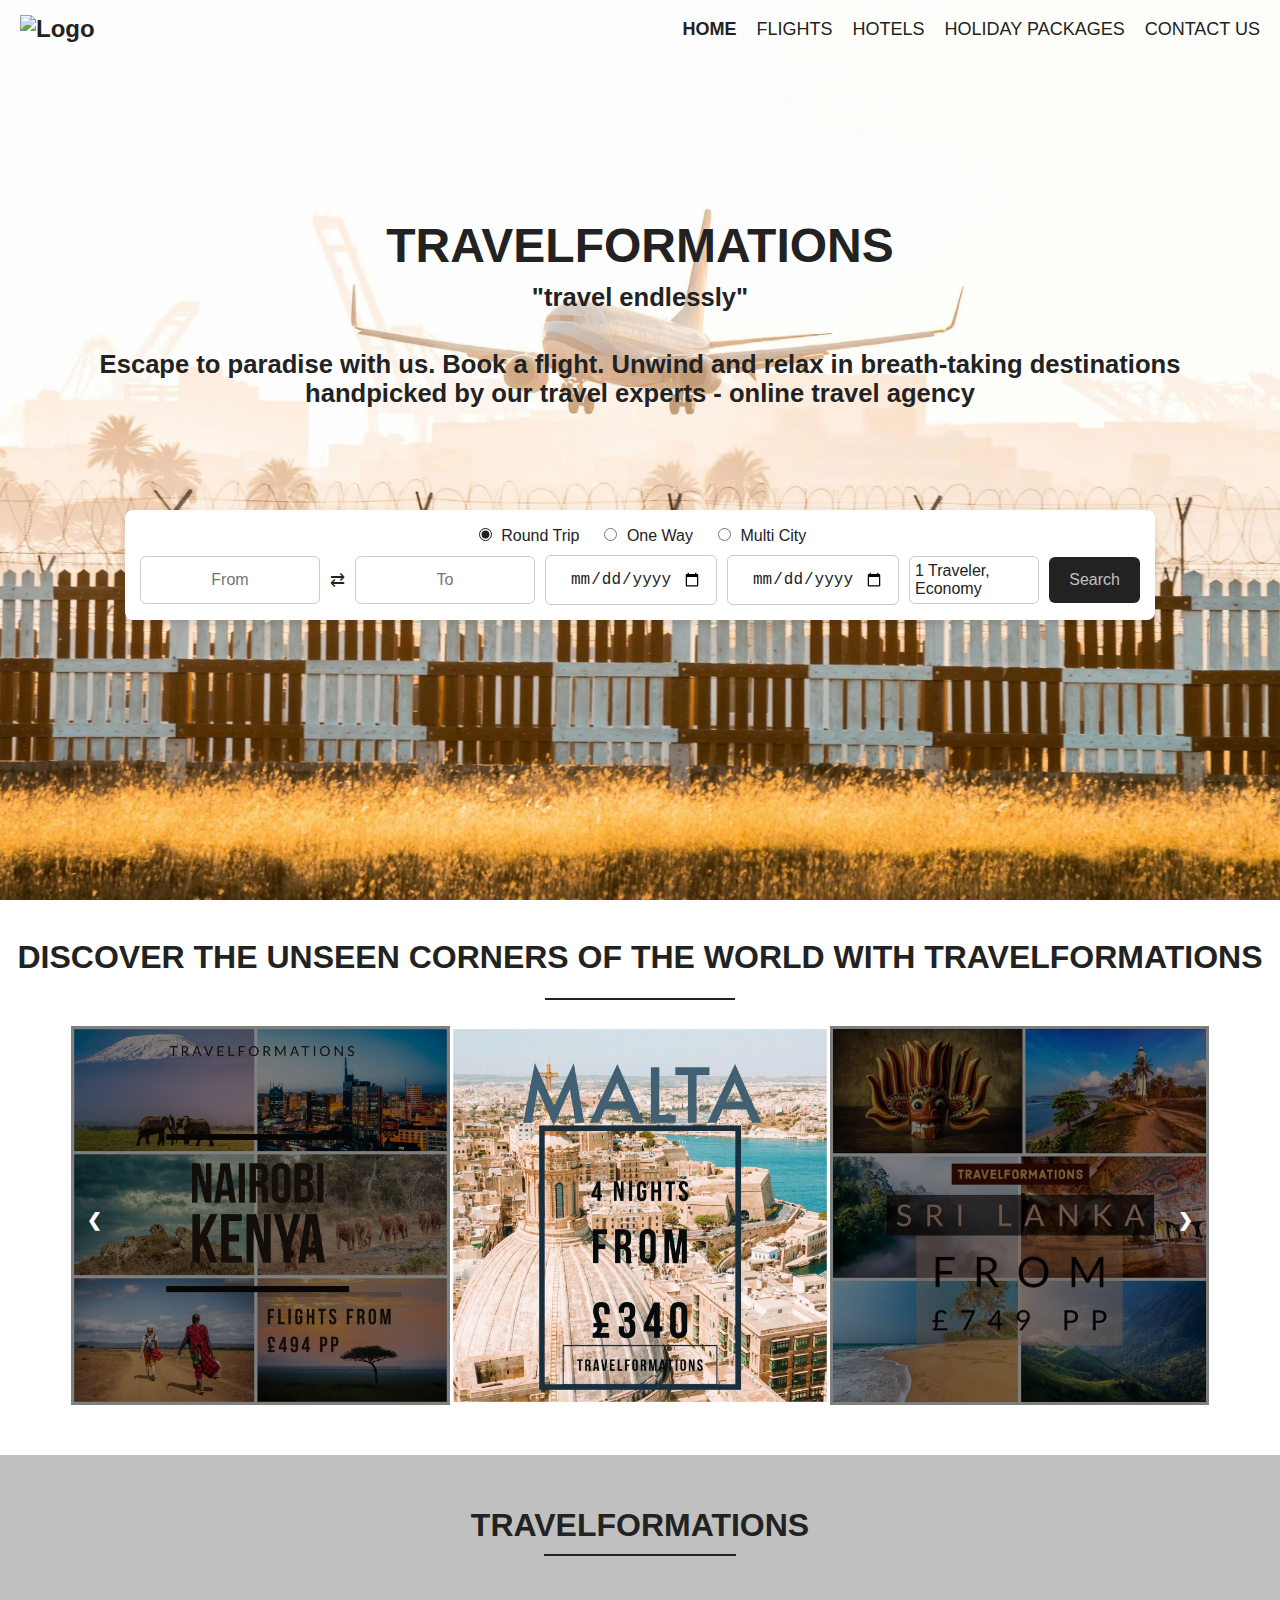
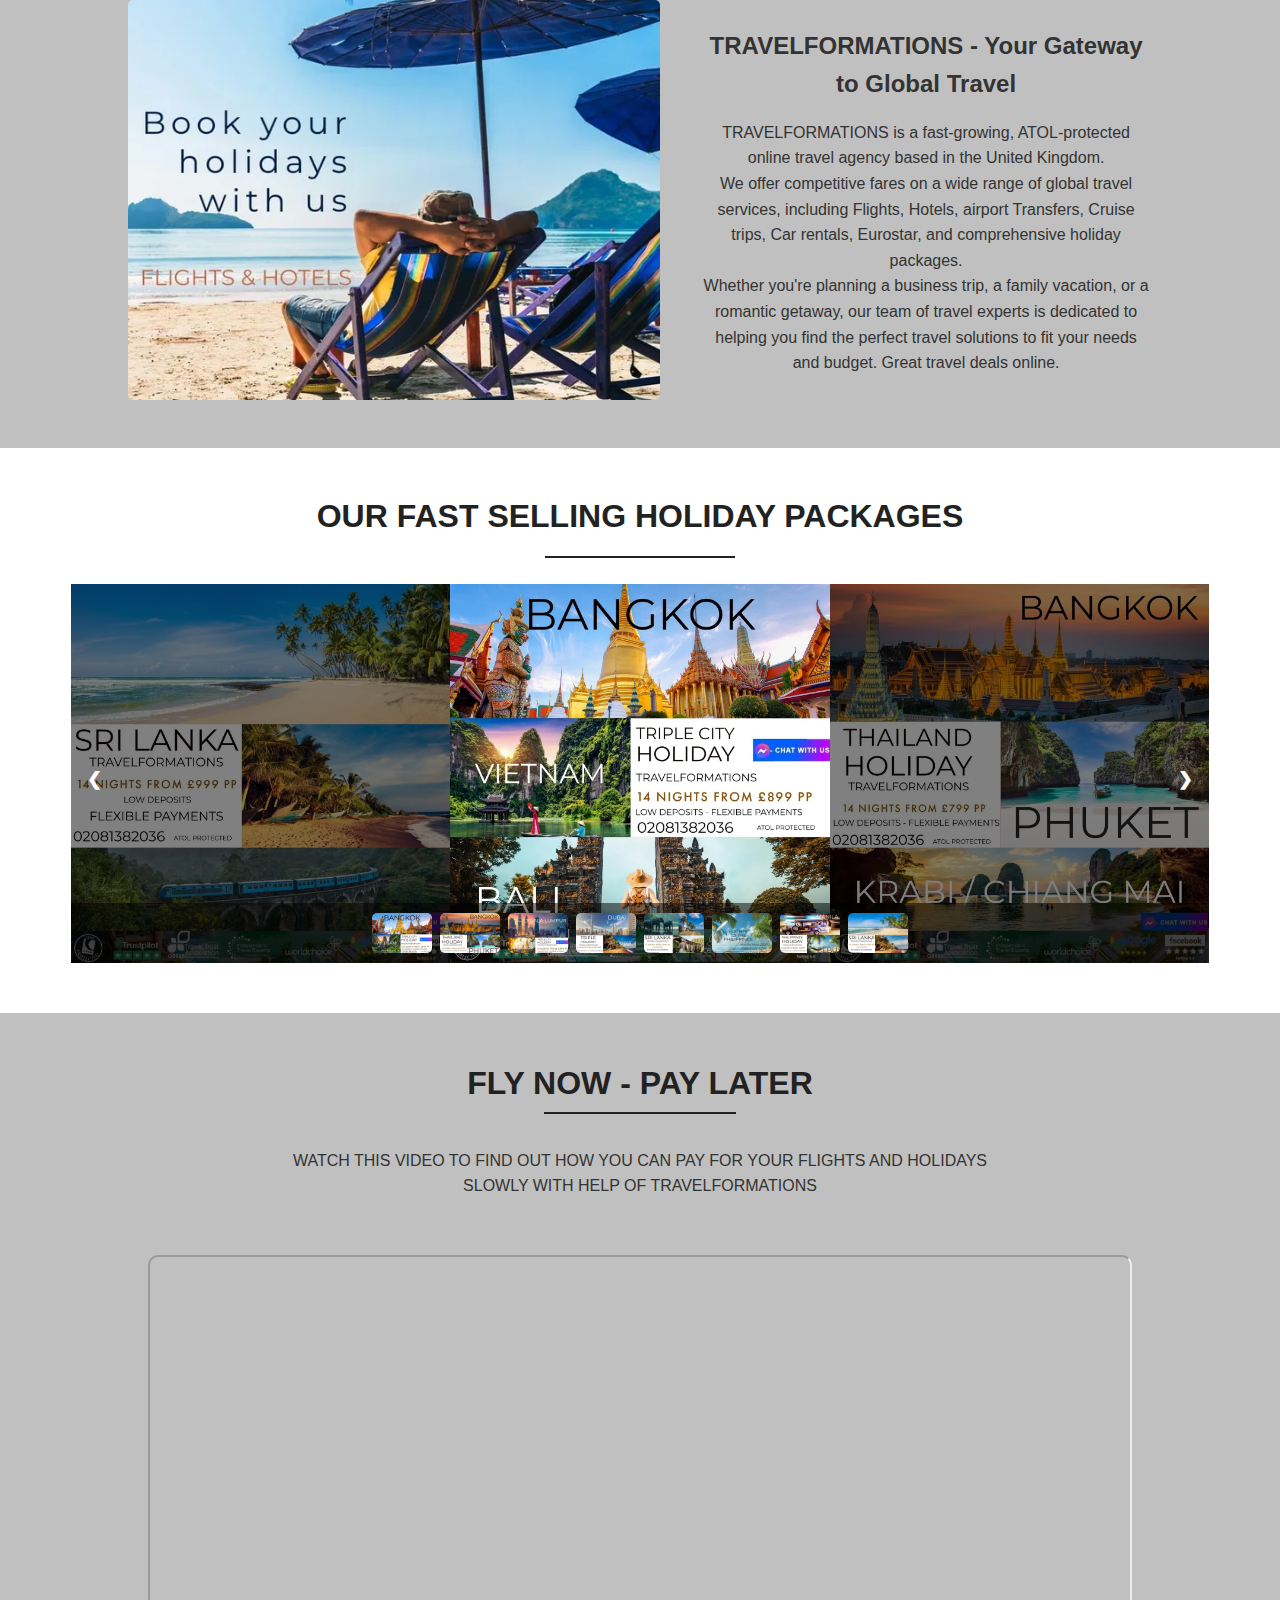
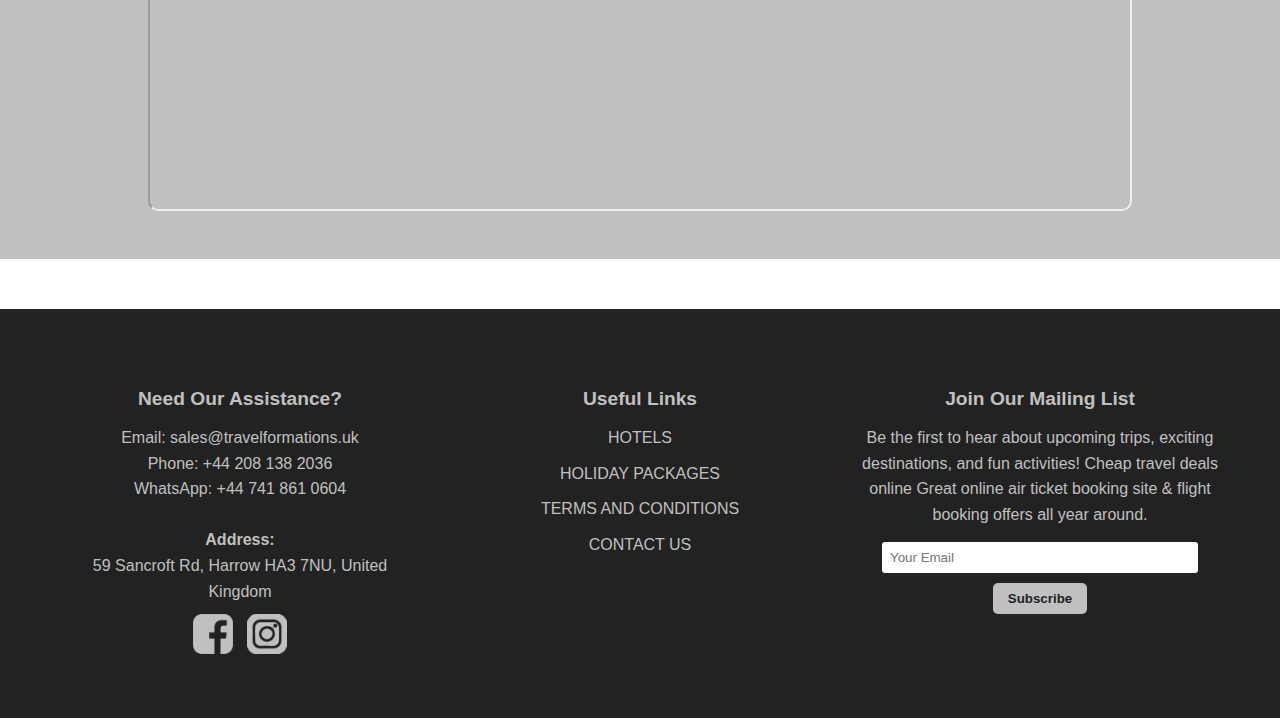
==== index.html @ 552f7724 "Add files via upload" ====
<!DOCTYPE html>
<html lang="en">
<head>
    <meta charset="UTF-8">
    <meta name="viewport" content="width=device-width, initial-scale=1.0">
    <link rel="stylesheet" href="styles.css">
    <title>TRAVELFORMATIONS</title>
</head>
<body>
    <header class="navimg">
        <div class="navbar">
            <a href="index.html" style="text-decoration: none;"><div class="logo"><img src="Pictures/.webp" alt="Logo"></div></a>
            <div class="navbar-big">
                <div class="nav-links">
                    <a href="index.html" class="currenttab">HOME</a>
                    <a href="flights.html">FLIGHTS</a>
                    <a href="hotels.html">HOTELS</a>
                    <a href="holiday-packages.html">HOLIDAY PACKAGES</a>
                    <a href="contact-us.html">CONTACT US</a>
                </div>
            </div>
            <div class="navbar-small">
                <div id="myNav" class="overlay">
                    <a href="javascript:void(0)" class="closebtn" onclick="closeNav()">&times;</a>
                    <div class="overlay-content">
                        <a href="index.html" class="currenttab">HOME</a>
                        <a href="flights.html">FLIGHTS</a>
                        <a href="hotels.html">HOTELS</a>
                        <a href="holiday-packages.html">HOLIDAY PACKAGES</a>
                        <a href="contact-us.html">CONTACT US</a>
                    </div>
                </div>
                <span style="font-size:30px;cursor:pointer" onclick="openNav()">&#9776;</span>
            </div>
        </div>
        <br><br><br><br><br><br>
        <div class="travel-search-engine-big">
            <div class="travel-content">
                <h1>TRAVELFORMATIONS</h1>
                <h2>"travel endlessly"</h2>
                <br>
                <h2>
                    Escape to paradise with us. Book a flight. Unwind and relax in breath-taking destinations<br>
                    handpicked by our travel experts - online travel agency
                </h2>
            </div> 
            <br><br><br><br>
            <div class="search-container-big">
                <div class="trip-type-big">
                    <label><input type="radio" name="tripTypeBig" value="round" checked onchange="syncTripType('big')"> Round Trip</label>
                    <label><input type="radio" name="tripTypeBig" value="oneway" onchange="syncTripType('big')"> One Way</label>
                    <label><input type="radio" name="tripTypeBig" value="multicity" onchange="syncTripType('big')"> Multi City</label>
                </div>    
                <div class="input-row-big">
                    <input type="text" class="input-field-big" id="from-big" placeholder="From" oninput="syncInputs('from-big', 'from-small')">
                    <span class="swap-icon-big">⇄</span>
                    <input type="text" class="input-field-big" id="to-big" placeholder="To" oninput="syncInputs('to-big', 'to-small')">
                    <input type="date" class="input-field-big" id="depart-big" onchange="syncInputs('depart-big', 'depart-small')">
                    <input type="date" class="input-field-big" id="return-big" onchange="syncInputs('return-big', 'return-small')">            
                    <div class="travelers-container-big">              
                        <button id="travelersButton-big" class="travelers-button-big" onclick="toggleModal('big')">1 Traveler, Economy</button>          
                        <div class="travelers-modal-big" id="travelersModal-big">
                            <div class="passenger-section-big">
                                <div class="passenger-type-big">
                                    <label>Adults</label>
                                    <div class="counter-big">
                                        <button onclick="decrement('adults-big', 'adults-small')">-</button>
                                        <input type="text" id="adults-big" value="1" readonly />
                                        <button onclick="increment('adults-big', 'adults-small')">+</button>
                                    </div>
                                </div>
                                <div class="passenger-type-big">
                                    <label>Child <small>(2-11 YRS)</small></label>
                                    <div class="counter-big">
                                        <button onclick="decrement('children-big', 'children-small')">-</button>
                                        <input type="text" id="children-big" value="0" readonly />
                                        <button onclick="increment('children-big', 'children-small')">+</button>
                                    </div>
                                </div>
                                <div class="passenger-type-big">
                                    <label>Infant <small>(Below 2 YRS)</small></label>
                                    <div class="counter-big">
                                        <button onclick="decrement('infants-big', 'infants-small')">-</button>
                                        <input type="text" id="infants-big" value="0" readonly />
                                        <button onclick="increment('infants-big', 'infants-small')">+</button>
                                    </div>
                                </div>
                            </div>          
                            <div class="class-selection-big">
                                <label><input type="radio" name="classBig" value="Economy" checked onchange="syncClass('big')"> Economy</label>
                                <label><input type="radio" name="classBig" value="Premium Economy" onchange="syncClass('big')"> Premium Economy</label>
                                <label><input type="radio" name="classBig" value="Business" onchange="syncClass('big')"> Business</label>
                            </div>
                            <button class="done-button-big" onclick="closeModal()">Done</button>
                        </div>                  
                    </div>    
                    <button class="search-button-big" onclick="searchFlights()">Search</button>
                </div>
            </div>  
        </div>          
    </header>
    <div class="travel-search-engine-small">
        <div class="content-grid-small">
            <div class="travel-content">
                <h1>TRAVELFORMATIONS</h1>
                <h2>"travel endlessly"</h2>
                <br>
                <h2>
                    Escape to paradise with us. Book a flight. Unwind and relax in breath-taking destinations<br>
                    handpicked by our travel experts - online travel agency
                </h2>
            </div>                       
            <div class="search-container-small">
                <div class="trip-type-small">
                    <label><input type="radio" name="tripTypeSmall" value="round" checked onchange="syncTripType('small')"> Round Trip</label>
                    <label><input type="radio" name="tripTypeSmall" value="oneway" onchange="syncTripType('small')"> One Way</label>
                    <label><input type="radio" name="tripTypeSmall" value="multicity" onchange="syncTripType('small')"> Multi City</label>
                </div>                
                <div class="input-row-small">
                    <input type="text" class="input-field-small" id="from-small" placeholder="From" oninput="syncInputs('from-small', 'from-big')">
                    <input type="text" class="input-field-small" id="to-small" placeholder="To" oninput="syncInputs('to-small', 'to-big')">
                    <input type="date" class="input-field-small" id="depart-small" onchange="syncInputs('depart-small', 'depart-big')">
                    <input type="date" class="input-field-small" id="return-small" onchange="syncInputs('return-small', 'return-big')">
                </div>
                <div class="travelers-container-small">
                    <button id="travelersButton-small" class="travelers-button-small" onclick="toggleModal('small')">1 Traveler, Economy</button>
                    <div class="travelers-modal-small" id="travelersModal-small">
                        <div class="passenger-section-small">
                            <div class="passenger-type-small">
                                <label>Adults</label>
                                <div class="counter-small">
                                    <button onclick="decrement('adults-small', 'adults-big')">-</button>
                                    <input type="text" id="adults-small" value="1" readonly />
                                    <button onclick="increment('adults-small', 'adults-big')">+</button>
                                </div>
                            </div>
                            <div class="passenger-type-small">
                                <label>Child <small>(2-11 YRS)</small></label>
                                <div class="counter-small">
                                    <button onclick="decrement('children-small', 'children-big')">-</button>
                                    <input type="text" id="children-small" value="0" readonly />
                                    <button onclick="increment('children-small', 'children-big')">+</button>
                                </div>
                            </div>
                            <div class="passenger-type-small">
                                <label>Infant <small>(Below 2 YRS)</small></label>
                                <div class="counter-small">
                                    <button onclick="decrement('infants-small', 'infants-big')">-</button>
                                    <input type="text" id="infants-small" value="0" readonly />
                                    <button onclick="increment('infants-small', 'infants-big')">+</button>
                                </div>
                            </div>
                        </div>
                        <div class="class-selection-small">
                            <label><input type="radio" name="classSmall" value="Economy" checked onchange="syncClass('small')"> Economy</label>
                            <label><input type="radio" name="classSmall" value="Premium Economy" onchange="syncClass('small')"> Premium Economy</label>
                            <label><input type="radio" name="classSmall" value="Business" onchange="syncClass('small')"> Business</label>
                        </div>
                        <button class="done-button-small" onclick="closeModal()">Done</button>
                    </div>      
                </div>                
                <center><button class="search-button-small" onclick="searchFlights()">Search</button></center>
            </div>
        </div>
        <br><br><br>
    </div> 
    <br>
    <div class="slideshow1">
        <center><h1>DISCOVER THE UNSEEN CORNERS OF THE WORLD WITH TRAVELFORMATIONS</h1></center>
        <hr>
        <br>
        <div class="slideshow1-container">
            <a class="slideshow1-prev" onclick="changeSlide1(-1)">&#10094;</a>
            <a class="slideshow1-next" onclick="changeSlide1(1)">&#10095;</a>        
            <div class="slideshow1-slides">
                <div class="slideshow1-slide"><img src="Pictures/Travelformation Eyes/Travelformation Eyes 27.webp" alt="Slide 27"></div>
                <div class="slideshow1-slide"><img src="Pictures/Travelformation Eyes/Travelformation Eyes 28.webp" alt="Slide 28"></div>
                <div class="slideshow1-slide"><img src="Pictures/Travelformation Eyes/Travelformation Eyes 1.webp" alt="Slide 1"></div>
                <div class="slideshow1-slide"><img src="Pictures/Travelformation Eyes/Travelformation Eyes 2.webp" alt="Slide 2"></div>
                <div class="slideshow1-slide"><img src="Pictures/Travelformation Eyes/Travelformation Eyes 3.webp" alt="Slide 3"></div>
                <div class="slideshow1-slide"><img src="Pictures/Travelformation Eyes/Travelformation Eyes 4.webp" alt="Slide 4"></div>
                <div class="slideshow1-slide"><img src="Pictures/Travelformation Eyes/Travelformation Eyes 5.webp" alt="Slide 5"></div>
                <div class="slideshow1-slide"><img src="Pictures/Travelformation Eyes/Travelformation Eyes 6.webp" alt="Slide 6"></div>
                <div class="slideshow1-slide"><img src="Pictures/Travelformation Eyes/Travelformation Eyes 7.webp" alt="Slide 7"></div>
                <div class="slideshow1-slide"><img src="Pictures/Travelformation Eyes/Travelformation Eyes 8.webp" alt="Slide 8"></div>
                <div class="slideshow1-slide"><img src="Pictures/Travelformation Eyes/Travelformation Eyes 9.webp" alt="Slide 9"></div>
                <div class="slideshow1-slide"><img src="Pictures/Travelformation Eyes/Travelformation Eyes 10.webp" alt="Slide 10"></div>
                <div class="slideshow1-slide"><img src="Pictures/Travelformation Eyes/Travelformation Eyes 11.webp" alt="Slide 11"></div>
                <div class="slideshow1-slide"><img src="Pictures/Travelformation Eyes/Travelformation Eyes 12.webp" alt="Slide 12"></div>
                <div class="slideshow1-slide"><img src="Pictures/Travelformation Eyes/Travelformation Eyes 13.webp" alt="Slide 13"></div>
                <div class="slideshow1-slide"><img src="Pictures/Travelformation Eyes/Travelformation Eyes 14.webp" alt="Slide 14"></div>
                <div class="slideshow1-slide"><img src="Pictures/Travelformation Eyes/Travelformation Eyes 15.webp" alt="Slide 15"></div>
                <div class="slideshow1-slide"><img src="Pictures/Travelformation Eyes/Travelformation Eyes 16.webp" alt="Slide 16"></div>
                <div class="slideshow1-slide"><img src="Pictures/Travelformation Eyes/Travelformation Eyes 17.webp" alt="Slide 17"></div>
                <div class="slideshow1-slide"><img src="Pictures/Travelformation Eyes/Travelformation Eyes 18.webp" alt="Slide 18"></div>
                <div class="slideshow1-slide"><img src="Pictures/Travelformation Eyes/Travelformation Eyes 19.webp" alt="Slide 19"></div>
                <div class="slideshow1-slide"><img src="Pictures/Travelformation Eyes/Travelformation Eyes 20.webp" alt="Slide 20"></div>
                <div class="slideshow1-slide"><img src="Pictures/Travelformation Eyes/Travelformation Eyes 21.webp" alt="Slide 21"></div>
                <div class="slideshow1-slide"><img src="Pictures/Travelformation Eyes/Travelformation Eyes 22.webp" alt="Slide 22"></div>
                <div class="slideshow1-slide"><img src="Pictures/Travelformation Eyes/Travelformation Eyes 23.webp" alt="Slide 23"></div>
                <div class="slideshow1-slide"><img src="Pictures/Travelformation Eyes/Travelformation Eyes 24.webp" alt="Slide 24"></div>
                <div class="slideshow1-slide"><img src="Pictures/Travelformation Eyes/Travelformation Eyes 25.webp" alt="Slide 25"></div>
                <div class="slideshow1-slide"><img src="Pictures/Travelformation Eyes/Travelformation Eyes 26.webp" alt="Slide 26"></div>
                <div class="slideshow1-slide"><img src="Pictures/Travelformation Eyes/Travelformation Eyes 27.webp" alt="Slide 27"></div>
                <div class="slideshow1-slide"><img src="Pictures/Travelformation Eyes/Travelformation Eyes 28.webp" alt="Slide 28"></div>
            </div>    
        </div> 
    </div> 
    <div class="homeabout">
        <h1>TRAVELFORMATIONS</h1>
        <hr>
        <br><br>
        <div class="content">
            <img src="Pictures/Home Image 1.webp" alt="Image">
            <div class="text">
                <h2>TRAVELFORMATIONS - Your Gateway to Global Travel</h2>
                <p>TRAVELFORMATIONS is a fast-growing, ATOL-protected online travel agency based in the United Kingdom.<br>
                    We offer competitive fares on a wide range of global travel services, including Flights, Hotels, airport Transfers, Cruise trips, Car rentals, Eurostar, and comprehensive holiday packages.<br>
                    Whether you're planning a business trip, a family vacation, or a romantic getaway, our team of travel experts is dedicated to helping you find the perfect travel solutions to fit your needs and budget. Great travel deals online.</p>
            </div>
        </div>
        <br>
    </div>       
    <div class="slideshow2">
        <center><h1>OUR FAST SELLING HOLIDAY PACKAGES</h1></center>
        <hr>
        <br>
        <div class="slideshow2-container">
            <a class="slideshow2-prev" onclick="changeSlide2(-1)">&#10094;</a>
            <a class="slideshow2-next" onclick="changeSlide2(1)">&#10095;</a>        
            <div class="slideshow2-slides">
                <div class="slideshow2-slide">
                    <img src="Pictures/Holiday Packages/Holiday Packages 7.webp" alt="Slide 7">
                </div>
                <div class="slideshow2-slide">
                    <img src="Pictures/Holiday Packages/Holiday Packages 8.webp" alt="Slide 8">
                </div>
                <div class="slideshow2-slide">
                    <img src="Pictures/Holiday Packages/Holiday Packages 1.webp" alt="Slide 1">
                </div>
                <div class="slideshow2-slide">
                    <img src="Pictures/Holiday Packages/Holiday Packages 2.webp" alt="Slide 2">
                </div>
                <div class="slideshow2-slide">
                    <img src="Pictures/Holiday Packages/Holiday Packages 3.webp" alt="Slide 3">
                </div>
                <div class="slideshow2-slide">
                    <img src="Pictures/Holiday Packages/Holiday Packages 4.webp" alt="Slide 4">
                </div>
                <div class="slideshow2-slide">
                    <img src="Pictures/Holiday Packages/Holiday Packages 5.webp" alt="Slide 5">
                </div>
                <div class="slideshow2-slide">
                    <img src="Pictures/Holiday Packages/Holiday Packages 6.webp" alt="Slide 6">
                </div>
                <div class="slideshow2-slide">
                    <img src="Pictures/Holiday Packages/Holiday Packages 7.webp" alt="Slide 7">
                </div>
                <div class="slideshow2-slide">
                    <img src="Pictures/Holiday Packages/Holiday Packages 8.webp" alt="Slide 8">
                </div>
            </div>    
            <div class="slideshow2-thumbnails">
                <div class="slideshow2-thumbnail" onclick="goToSlide2(0)">
                    <img src="Pictures/Holiday Packages/Holiday Packages 8.webp" alt="Thumbnail 8">
                </div>
                <div class="slideshow2-thumbnail" onclick="goToSlide2(1)">
                    <img src="Pictures/Holiday Packages/Holiday Packages 1.webp" alt="Thumbnail 1">
                </div>
                <div class="slideshow2-thumbnail" onclick="goToSlide2(2)">
                    <img src="Pictures/Holiday Packages/Holiday Packages 2.webp" alt="Thumbnail 2">
                </div>
                <div class="slideshow2-thumbnail" onclick="goToSlide2(3)">
                    <img src="Pictures/Holiday Packages/Holiday Packages 3.webp" alt="Thumbnail 3">
                </div>
                <div class="slideshow2-thumbnail" onclick="goToSlide2(4)">
                    <img src="Pictures/Holiday Packages/Holiday Packages 4.webp" alt="Thumbnail 4">
                </div>
                <div class="slideshow2-thumbnail" onclick="goToSlide2(5)">
                    <img src="Pictures/Holiday Packages/Holiday Packages 5.webp" alt="Thumbnail 5">
                </div>
                <div class="slideshow2-thumbnail" onclick="goToSlide2(6)">
                    <img src="Pictures/Holiday Packages/Holiday Packages 6.webp" alt="Thumbnail 6">
                </div>
                <div class="slideshow2-thumbnail" onclick="goToSlide2(7)">
                    <img src="Pictures/Holiday Packages/Holiday Packages 7.webp" alt="Thumbnail 7">
                </div>
            </div>
        </div> 
    </div>
    <div class="fly-now-pay-later">
        <h1>FLY NOW - PAY LATER</h1>
        <hr>
        <br>
        <div class="content">
            <iframe src="https://drive.google.com/file/d/1FR3yg8c5H6X8uwgUoJhGkTZPTdLEyRxr/preview" allow="autoplay"></iframe>
            <div class="text">
                <center><p>WATCH THIS VIDEO TO FIND OUT HOW YOU CAN PAY FOR YOUR FLIGHTS AND HOLIDAYS<br>SLOWLY WITH HELP OF TRAVELFORMATIONS</p></center>
            </div>
        </div>
        <br>
    </div>  
    <button id="scrollToTopBtn" class="scroll-to-top-btn">&#10094;</button>
    <script src="script.js"></script>
</body>
<footer class="footer">
    <div class="footer-section">
        <h3>Need Our Assistance?</h3>
        <p>
            <i class="fa fa-phone"></i> 
            Email: sales@travelformations.uk<br>
            Phone: +44 208 138 2036<br>
            WhatsApp: +44 741 861 0604
        </p>
        <p>
            <br>
            <b>Address:</b><br>
            59 Sancroft Rd, Harrow HA3 7NU, United Kingdom
        </p>
        <div class="social-icons">
            <a href="https://web.facebook.com/travel.formations/" target="_blank"><img src="Pictures/Facebook.webp" alt="Facebook"></a>
            <a href="https://www.instagram.com/__travelformations__/" target="_blank"><img src="Pictures/Instagram.webp" alt="Instagram"></a>
        </div>
    </div>
    <div class="footer-section">
        <h3>Useful Links</h3>
        <ul>
            <li><a href="hotels.html" target="_blank">HOTELS</a></li>
            <li><a href="holiday-packages.html" target="_blank">HOLIDAY PACKAGES</a></li>
            <li><a href="terms-and-conditions.html" target="_blank">TERMS AND CONDITIONS</a></li>
            <li><a href="contact-us.html" target="_blank">CONTACT US</a></li>
        </ul>
    </div>
    <div class="footer-section">
        <h3>Join Our Mailing List</h3>
        <p>
            Be the first to hear about upcoming trips, exciting destinations, and fun activities! 
            Cheap travel deals online Great online air ticket booking site & flight booking offers all year around.
        </p>
        <form class="subscribe-form">
            <input type="email" placeholder="Your Email">
            <button type="submit">Subscribe</button>
        </form>
    </div>
</footer>
</html>
---- styles.css ----
body {
  font-family: Arial, sans-serif;
  color: #c0c0c0;
}

/* ----------------------------------------------------------------------------------------------------*/

/*Go To The Top*/
.scroll-to-top-btn {
  position: fixed;
  bottom: 20px;
  right: 20px;
  background-color: #000000;
  color: white;
  border: none;
  border-radius: 50%;
  transform: rotate(90deg);
  width: 50px;
  height: 50px;
  font-size: 24px;
  cursor: pointer;
  box-shadow: 0 4px 8px rgba(0, 0, 0, 0.2);
  transition: background-color 0.3s;
  display: none; 
}

/* ----------------------------------------------------------------------------------------------------*/

/* Navigation */
header {
  margin-top: -8px;
  margin-left: -8px;
  margin-right: -8px;
  color: white;
}

.currenttab{
  font-weight: bolder;
}

.navimg{
  background-image: url('Pictures/Banner.webp');
  background-size: cover;
  background-position: center;
  height: 100vh;
}

.navbar {
  color: #222222;
  display: flex;
  justify-content: space-between;
  align-items: center;
  padding: 15px 20px;
  top: 0;
  z-index: 1000;
}

.logo {
  font-size: 24px;
  font-weight: bold;
  color: #222222;
}

.nav-links {
  display: flex;
  gap: 20px;
}

.nav-links a {
  color: #222222;
  text-decoration: none;
  font-size: 18px;
}

.nav-links a:hover {
  font-weight: bolder;
  color: #333333;
}

.overlay {
  height: 100%;
  width: 100%;
  display: none;
  position: fixed;
  z-index: 1;
  top: 0;
  left: 0;
  background-color: rgb(34, 34, 34);
  background-color: rgba(34, 34, 34, 0.902);
}

.overlay-content {
  position: relative;
  top: 25%;
  width: 100%;
  text-align: center;
  margin-top: 30px;
}

.overlay a {
  padding: 8px;
  text-decoration: none;
  font-size: 25px;
  color: #c0c0c0;
  display: block;
  transition: 0.3s;
}

.overlay a:hover, .overlay a:focus {
  color: #f1f1f1;
}

.overlay .closebtn {
  position: absolute;
  top: 20px;
  right: 45px;
  font-size: 60px;
}

@media screen and (min-width: 901px) {
  .navbar-small{
    display: none;
  }
}

@media screen and (max-width: 900px) {
  .navbar-big{
    display: none;
  }
}

@media screen and (max-height: 450px) {
  .overlay a {font-size: 20px}
  .overlay .closebtn {
  font-size: 40px;
  top: 15px;
  right: 35px;
  }
}

/* ----------------------------------------------------------------------------------------------------*/

/* Footer */
.footer {
  margin-left: -8px;
  margin-right: -8px;
  margin-bottom: -8px;
  display: flex;
  flex-wrap: wrap;
  justify-content: space-around;
  padding: 40px;
  background-color: #222222;
  text-align: center;
}

.footer-section {
  flex: 1;
  padding: 20px;
  min-width: 250px;
}

.footer-section h3 {
  color: #c0c0c0;
  font-size: 1.2em;
  margin-bottom: 15px;
}

.footer-section p, .footer-section ul {
  margin: 0;
  color: #c0c0c0;
  line-height: 1.6;
}

.footer-section ul {
  list-style: none;
  padding: 0;
}

.footer-section ul li {
  margin-bottom: 10px;
}

.footer-section ul li a {
  color: #c0c0c0;
  text-decoration: none;
  transition: color 0.3s;
}

.footer-section ul li a:hover {
  font-weight: 550;
}

.social-icons {
  margin-top: 10px;
}

.social-icons img {
  width: 40px;
  margin: 0 5px;
}

.subscribe-form {
  display: flex;
  gap: 5px;
  flex-direction: column;
  align-items: center;
  margin-top: 15px;
}

.subscribe-form input[type="email"] {
  padding: 8px;
  border: none;
  border-radius: 3px;
  width: 100%;
  max-width: 300px;
  outline: none;
}

.subscribe-form button {
  margin-top: 5px;
  padding: 8px 15px;
  border: none;
  border-radius: 5px;
  background-color: #c0c0c0;
  color: #222222;
  font-weight: bold;
  cursor: pointer;
}

@media (max-width: 768px) {
  .footer {
    padding: 20px;
    flex-direction: column;
    align-items: center;
  }
}

@media (max-width: 480px) {
  .footer-section h3 {
    font-size: 1.1em;
  }

  .social-icons img {
    width: 35px;
  }

  .subscribe-form input[type="email"] {
    width: 80%;
  }

  .subscribe-form button {
    width: 40%;
  }
}

/* ----------------------------------------------------------------------------------------------------*/

/*Home Page*/
/*Banner Text*/
.travel-content {
  color: #222222;
  text-align: center;
  padding: 20px;
}

.travel-content h1 {
  font-size: 3rem;
  margin-bottom: 10px;
}

.travel-content h2 {
  font-size: 1.6rem; 
  margin: 10px 0;
}

@media (max-width: 1050px) {
  .travel-content {
    color: #c0c0c0;
  }
}

@media (max-width: 992px) {
  .travel-content h1 {
      font-size: 2.5rem;
  }
  .travel-content h2 {
      font-size: 1.4rem;
  }
}

@media (max-width: 768px) {
  .travel-content h1 {
      font-size: 2rem;
  }
  .travel-content h2 {
      font-size: 1.2rem;
  }
}

@media (max-width: 576px) {
  .travel-content h1 {
      font-size: 1.5rem;
  }
  .travel-content h2 {
      font-size: 1rem;
  }
}

/*Travel search engine - Big*/
.search-container-big {
  max-width: 1000px;
  margin: auto;
  padding: 15px;
  background: #ffffff;
  border-radius: 8px;
  box-shadow: 0 4px 8px rgba(0, 0, 0, 0.1);
  display: flex;
  flex-direction: column;
  gap: 10px;
}

.trip-type-big {
  display: flex;
  justify-content: center;
  align-items: center;
  gap: 20px;
}

.trip-type-big label {
  font-size: 16px;
  color: #222222;
}

.trip-type-big input[type="radio"] {
  accent-color: #222222;
  margin-right: 5px;
}

.input-row-big {
  display: flex;
  gap: 10px;
  align-items: center;
}

.input-field-big {
  width: 150px;
  padding: 14px 14px;
  border: 1px solid #ccc;
  border-radius: 6px;
  font-size: 16px;
  color: #222222;
  text-align: center;
}

.swap-icon-big {
  font-size: 18px;
  color: #222222;
  cursor: pointer;
}

.search-button-big {
  padding: 14px 20px;
  background: #222222;
  color: #c0c0c0;
  border: none;
  border-radius: 6px;
  cursor: pointer;
  font-size: 16px;
}

.travelers-container-big {
  position: relative;
}

.travelers-button-big {
  background-color: #ffffff;
  color: #222222;
  padding: 5px 5px;
  border: 1px solid #ccc;
  border-radius: 6px;
  font-size: 16px;
  cursor: pointer;
  width: 100%;
  text-align: left;
  display: flex;
  justify-content: space-between;
  align-items: center;
}

.travelers-modal-big {
  margin-left: -117.5%;
  margin-top: 3px;
  position: absolute;
  background: #ffffff;
  padding: 20px;
  border-radius: 8px;
  display: none;
  flex-direction: column;
  z-index: 10;
}

.travelers-modal-big.active {
  display: flex;
}

.passenger-section-big {
  display: flex;
  justify-content: space-between;
  gap: 20px;
  margin-bottom: 15px;
}

.passenger-type-big {
  text-align: center;
}

.passenger-type-big label {
  font-size: 14px;
  color: #222222;
  margin-bottom: 5px;
  display: block;
}

.counter-big {
  display: flex;
  align-items: center;
  gap: 5px;
}

.counter-big button {
  width: 30px;
  height: 30px;
  background-color: #c0c0c0;
  border: none;
  border-radius: 50%;
  color: #222222;
  font-size: 18px;
  cursor: pointer;
  transition: background-color 0.3s;
}

.counter-big input {
  width: 40px;
  height: 30px;
  text-align: center;
  border: 1px solid #ddd;
  border-radius: 5px;
  font-size: 14px;
  color: #333;
}

.class-selection-big {
  display: flex;
  justify-content: space-around;
  margin: 15px 0;
  font-size: 14px;
}

.class-selection-big input[type="radio"] {
  accent-color: #222222;
}

.class-selection-big label {
  display: flex;
  align-items: center;
  gap: 5px;
  color: #555;
}

.done-button-big {
  width: 100%;
  padding: 10px;
  background: #222222;
  color: #c0c0c0;
  border: none;
  border-radius: 5px;
  font-size: 16px;
  cursor: pointer;
  transition: background-color 0.3s;
}

@media (max-width: 1050px) {
  .travel-search-engine-big{
    display: none;
  }
}

/*Travel search engine small*/
.travel-search-engine-small {
  margin-left: -8px;
  margin-right: -8px;
  background-color: #222222;
}

.content-grid-small {
  display: grid;
  grid-template-columns: 1fr;
  gap: 20px;
}

.search-container-small {
  width: 80%;
  margin: 0 auto;
  background: #ffffff;
  padding: 20px;
  border-radius: 8px;
  box-shadow: 0 4px 8px rgba(0, 0, 0, 0.1);
  color: #222222;
}

.trip-type-small {
  display: flex;
  justify-content: space-between;
  gap: 15px;
  margin-bottom: 20px;
}

.trip-type-small input[type="radio"] {
  accent-color: #222222;
}

.trip-type-small label {
  font-size: 16px;
  color: #222222;
  cursor: pointer;
}

.input-row-small {
  display: grid;
  grid-template-columns: 1fr 1fr;
  gap: 10px;
  align-items: center;
}

.input-field-small {
  padding: 14px;
  border: 1px solid #ccc;
  border-radius: 6px;
  font-size: 16px;
  color: #222222;
  text-align: center;
}

.swap-icon-small {
  font-size: 24px;
  color: #222222;
  cursor: pointer;
  text-align: center;
}

.search-button-small {
  grid-column: span 2;
  width: 100%;
  padding: 14px;
  background: #222222;
  color: #c0c0c0;
  border: none;
  border-radius: 6px;
  cursor: pointer;
  font-size: 16px;
  margin-top: 20px;
  transition: background-color 0.3s;
}

.travelers-container-small {
  position: relative;
  margin-top: 20px;
}

.travelers-button-small {
  background-color: #ffffff;
  color: #222222;
  padding: 12px 20px;
  border: 1px solid #ccc;
  border-radius: 6px;
  font-size: 16px;
  cursor: pointer;
  width: 100%;
  text-align: left;
}

.travelers-modal-small {
  margin-top: 10px;
  position: absolute;
  background: #ffffff;
  border: 1px solid #ddd;
  box-shadow: 0px 4px 12px rgba(0, 0, 0, 0.1);
  padding: 20px;
  border-radius: 8px;
  display: none;
  flex-direction: column;
  align-items: center;
  z-index: 10;
  width: 50%;
}

.travelers-modal-small.active {
  display: flex;
}

.passenger-section-small {
  display: flex;
  flex-direction: column;
  gap: 15px;
  margin-bottom: 15px;
  align-items: center;
  width: 100%; 
}

.passenger-type-small {
  text-align: center;
  width: 100%;
}

.counter-small {
  display: flex;
  align-items: center;
  gap: 5px;
  justify-content: center;
}

.counter-small button {
  width: 30px;
  height: 30px;
  background-color: #c0c0c0;
  border: none;
  border-radius: 50%;
  color: #222222;
  font-size: 18px;
  cursor: pointer;
}

.counter-small input {
  width: 40px;
  height: 30px;
  text-align: center;
  border: 1px solid #ddd;
  border-radius: 5px;
  font-size: 14px;
  color: #333;
}

.class-selection-small {
  display: flex;
  flex-wrap: wrap; 
  gap: 20px;
  justify-content: center; 
  margin-top: 20px;
  width: 100%;
}

.class-selection-small input[type="radio"] {
  accent-color: #222222;
}

.class-selection-small label {
  display: flex;
  align-items: center;
  color: #222222;
}

.done-button-small {
  width: 100%;
  padding: 12px;
  background: #222222;
  color: #c0c0c0;
  border: none;
  border-radius: 6px;
  cursor: pointer;
  margin-top: 20px;
}

@media (max-width: 768px) {

  .travelers-modal-small {
      max-width: 60%
  }

  .counter-small button,
  .counter-small input {
      width: 30px;
      height: 30px;
      font-size: 14px;
  }

  .done-button-small {
      font-size: 14px;
  }
}

@media (max-width: 480px) {
  .travelers-button-small {
      font-size: 14px;
      padding: 8px 12px;
  }

  .travelers-modal-small {
      padding: 15px;
  }

  .done-button-small {
      font-size: 13px;
      padding: 10px;
  }

  .counter-small button {
      width: 28px;
      height: 28px;
      font-size: 16px;
  }

  .counter-small input {
      width: 35px;
      font-size: 13px;
  }
}

@media (max-width: 768px) {
  .input-row-small {
    grid-template-columns: 1fr;
  }
  
  .search-button-small {
    grid-column: 1 / -1;
  }
}

@media (max-width: 396px) {
  .trip-type-small label{
    font-size: 15px;
  }
}

@media (max-width: 378px) {
  .trip-type-small label{
    font-size: 14px;
  }
}

@media (max-width: 361px) {
  .trip-type-small label{
    font-size: 13px;
  }
}

@media (max-width: 343px) {
  .trip-type-small label{
    font-size: 12px;
  }
}

@media (max-width: 326px) {
  .trip-type-small label{
    font-size: 11px;
  }
}

@media (min-width: 1050px) {
  .travel-search-engine-small{
    display: none;
  }
}

/* ----------------------------------------------------------------------------------------------------*/

/*Flights*/
.search-container-flights {
  max-width: 1000px;
  margin: auto;
  padding: 15px;
  background: #ffffff;
  border-radius: 8px;
  box-shadow: 0 4px 8px rgba(0, 0, 0, 0.1);
  display: flex;
  flex-direction: column;
  gap: 10px;
}

.trip-type-flights {
  display: flex;
  justify-content: center;
  align-items: center;
  gap: 20px;
}

.trip-type-flights input[type="radio"] {
  accent-color: #222222;
}

.trip-type-flights label {
  font-size: 16px;
  color: #222222;
}

.trip-type-flights input[type="radio"] {
  margin-right: 5px;
}

.input-row-flights {
  display: flex;
  gap: 10px;
  align-items: center;
}

.input-field-flights {
  width: 150px;
  padding: 14px;
  border: 1px solid #ccc;
  border-radius: 6px;
  font-size: 16px;
  color: #222222;
  text-align: center;
}

.swap-icon-flights {
  font-size: 18px;
  color: #222222;
  cursor: pointer;
}

.search-button-flights {
  padding: 14px 20px;
  background: #222222;
  color: #c0c0c0;
  border: none;
  border-radius: 6px;
  cursor: pointer;
  font-size: 16px;
}

.travelers-container-flights {
  position: relative;
}

.travelers-button-flights {
  background-color: #ffffff;
  color: #222222;
  padding: 5px 5px;
  border: 1px solid #ccc;
  border-radius: 6px;
  font-size: 16px;
  cursor: pointer;
  width: 100%;
  text-align: left;
  display: flex;
  justify-content: space-between;
  align-items: center;
}

.travelers-modal-flights {
  margin-left: -117.5%;
  margin-top: 3px;
  position: absolute;
  background: #ffffff;
  padding: 20px;
  border-radius: 8px;
  display: none;
  flex-direction: column;
  z-index: 10;
}

.travelers-modal-flights.active {
  display: flex;
}

.passenger-section-flights {
  display: flex;
  justify-content: space-between;
  gap: 20px;
  margin-bottom: 15px;
}

.passenger-type-flights {
  text-align: center;
}

.passenger-type-flights label {
  font-size: 14px;
  color: #222222;
  margin-bottom: 5px;
  display: block;
}

.counter-flights {
  display: flex;
  align-items: center;
  gap: 5px;
}

.counter-flights button {
  width: 30px;
  height: 30px;
  background-color: #c0c0c0;
  border: none;
  border-radius: 50%;
  color: #222222;
  font-size: 18px;
  cursor: pointer;
}

.counter-flights input {
  width: 40px;
  height: 30px;
  text-align: center;
  border: 1px solid #ddd;
  border-radius: 5px;
  font-size: 14px;
  color: #333;
}

.class-selection-flights {
  display: flex;
  justify-content: space-around;
  margin: 15px 0;
  font-size: 14px;
}

.class-selection-flights input[type="radio"] {
  accent-color: #222222;
}

.class-selection-flights label {
  display: flex;
  align-items: center;
  gap: 5px;
  color: #222222;
}

.done-button-flights {
  width: 100%;
  padding: 10px;
  background: #222222;
  color: #c0c0c0;
  border: none;
  border-radius: 5px;
  font-size: 16px;
  cursor: pointer;
  transition: background-color 0.3s;
}

@media (max-width: 1050px) {
  .search-container-flights {
    padding: 20px;
    max-width: 90%;
  }

  .input-row-flights {
    flex-direction: column;
    gap: 10px;
  }

  .input-field-flights {
    width: 90%;
    padding: 12px;
  }

  .swap-icon-flights {
    display: none;
  }

  .search-button-flights {
    width: 93%;
  }
  
  .travelers-container-flights {
    width: 93%;
  }

  .travelers-button-flights {
    padding: 10px;
    font-size: 18px;
  }
  
  .travelers-modal-flights {
    box-shadow: 0px 4px 12px rgba(0, 0, 0, 0.1);
    margin-left: 0;
    width: 50%;
  }

  .passenger-section-flights {
    flex-direction: column;
    gap: 15px;
  }

  .passenger-type-flights {
    width: 100%;
  }

  .counter-flights {
    display: flex;
    justify-content: center;
    align-items: center;
  } 

  .counter-flights button {
    width: 35px;
    height: 35px;
  }

  .counter-flights input {
    width: 45px;
  }

  .class-selection-flights {
    gap: 15px;
    text-align: center;
    justify-content: center;
    align-items: center;
  }  

  .done-button-flights {
    width: 100%;
  }
}

@media (max-width: 768px) {
  .search-container-flights {
    max-width: 90%;
    padding: 15px;
  }

  .input-row-flights {
    flex-direction: column;
    gap: 8px;
  }

  .input-field-flights {
    width: 90%;
  }

  .search-button-flights {
    padding: 12px 18px;
    font-size: 14px;
    width: 93%;
  }

  .travelers-container-flights {
    width: 94%;
  }

  .travelers-button-flights {
    font-size: 16px;
  }

  .passenger-section-flights {
    flex-direction: column;
    gap: 12px;
  }

  .counter-flights {
    display: flex;
    justify-content: center;
    align-items: center;
  } 

  .class-selection-flights {
    flex-direction: column;
    gap: 20px;
  }

  .done-button-flights {
    padding: 12px;
    font-size: 14px;
  }
}

@media (max-width: 480px) {
  .search-container-flights {
    max-width: 90%;
    padding: 10px;
  }

  .input-row-flights {
    flex-direction: column;
    gap: 6px;
  }

  .input-field-flights {
    width: 90%;
    font-size: 14px;
  }
  
  .search-button-flights {
    padding: 10px 16px;
    font-size: 14px;
    width: 95%;
  }  

  .travelers-container-flights {
    width: 96%;
  }

  .travelers-button-flights {
    font-size: 14px;
  }

  .passenger-section-flights {
    flex-direction: column;
    gap: 10px;
  }

  .counter-flights {
    display: flex;
    justify-content: center;
    align-items: center;
  } 

  .done-button-flights {
    padding: 10px;
    font-size: 14px;
  }
}

@media (max-width: 396px) {
  .trip-type-flights label{
    font-size: 15px;
  }
}

@media (max-width: 370px) {
  .trip-type-flights label{
    font-size: 14px;
  }
}

@media (max-width: 355px) {
  .trip-type-flights label{
    font-size: 13px;
  }
}

@media (max-width: 339px) {
  .trip-type-flights label{
    font-size: 12px;
  }
}

@media (max-width: 324px) {
  .trip-type-flights label{
    font-size: 11px;
  }
}

/*Slide Show 1*/
.slideshow1 hr {
  border: none;
  border-top: 2px solid #222222;
  width: 15%;
}

.slideshow1 h1 {
  color: #222222;
}

.slideshow1-container {
  position: relative;
  width: 90%;
  overflow: hidden;
  display: flex;
  justify-content: center;
  align-items: center;
  margin: 0 auto;
}

.slideshow1-slides {
  display: flex;
  transition: transform 0.5s ease;
  width: calc(100% * 8 / 3);
}

.slideshow1-slide {
  flex: 1 0 calc(100% / 3);
  display: flex;
  justify-content: center;
  align-items: center;
}

.slideshow1-slide img {
  width: 100%;
  height: auto;
}

.slideshow1-tinted img {
  filter: brightness(0.5);
}

.slideshow1-prev, .slideshow1-next {
  cursor: pointer;
  position: absolute;
  top: 50%;
  width: auto;
  padding: 16px;
  margin-top: -22px;
  color: white;
  font-weight: bold;
  font-size: 18px;
  transition: 0.3s;
  user-select: none;
  z-index: 10;
}

.slideshow1-next {
  right: 0;
  border-radius: 3px 0 0 3px;
}

.slideshow1-prev {
  left: 0;
  border-radius: 0 3px 3px 0;
}

@media (max-width: 992px) {
  .slideshow1 h1 {
    font-size: 2.5rem;
  }
}

@media (max-width: 768px) {
  .slideshow1 h1 {
    font-size: 2rem;
  }
}

@media (max-width: 576px) {
  .slideshow1 h1 {
    font-size: 1.5rem;
  }
}

@media (max-width: 890px) {
  .slideshow1-slide {
  flex: 1 0 calc(100% / 2);
  }
  
  .slideshow1-tinted img {
  filter: none;
  }
}

@media (max-width: 490px) {
  .slideshow1-slide {
  flex: 1 0 100%;
  }
  
  .slideshow1-tinted img {
  filter: none;
  }

  .slideshow1-thumbnail {
    display: none;
  }
}

@media (max-width: 768px) {
  .slideshow1-thumbnail {
  width: 50px;
  height: 35px;
  }
}

@media (max-width: 480px) {
  .slideshow1-thumbnail {
  width: 40px;
  height: 30px;
  }
}

/*Home About*/
.homeabout {
  margin: 50px -8px;
  padding-top: 30px;
  padding-bottom: 30px;
  background-color: #c0c0c0;
  text-align: center;
}

.homeabout hr {
  border: none;
  border-top: 2px solid #222222;
  width: 15%;
}

.homeabout h1 {
  color: #222222;
  font-size: 2rem;
  font-weight: bold;
  margin-bottom: 10px;
}

.homeabout .content {
  display: flex;
  align-items: center;
  justify-content: center;
  gap: 40px;
  max-width: 80%;
  margin: 0 auto;
  flex-direction: row;
}

.homeabout img {
  height: 400px;
  max-width: 100%;
  border-radius: 5px;
}

.homeabout .text {
  color: #333;
  text-align: center;
  line-height: 1.6;
}

.homeabout .text h2 {
  font-size: 1.5rem;
  color: #333;
  margin-bottom: 15px;
}

.homeabout .text p {
  font-size: 1rem;
}


@media (max-width: 1100px) {
  .homeabout img {
    height: 350px;
    max-width: 100%;
    border-radius: 5px;
  }

  .homeabout .content {
    max-width: 90%;
  }
}

@media (max-width: 768px) {
  .homeabout h1 {
    font-size: 1.8rem;
  }

  .homeabout .content {
    flex-direction: column;
    gap: 20px;
    max-width: 90%;
  }

  .homeabout img {
    height: auto;
    width: auto;
  }

  .homeabout .text h2 {
    font-size: 1.3rem;
  }

  .homeabout .text p {
    font-size: 0.9rem;
  }
}

@media (max-width: 480px) {
  .homeabout h1 {
    font-size: 1.5rem;
  }

  .homeabout hr {
    width: 30%;
  }

  .homeabout .text h2 {
    font-size: 1.2rem;
  }

  .homeabout .text p {
    font-size: 0.8rem;
  }
}

/*Slide Show 2*/
.slideshow2 hr {
  border: none;
  border-top: 2px solid #222222;
  width: 15%;
}

.slideshow2 h1 {
  color: #222222;
}

.slideshow2-container {
  position: relative;
  width: 90%;
  overflow: hidden;
  display: flex;
  justify-content: center;
  align-items: center;
  margin: 0 auto;
}

.slideshow2-slides {
  display: flex;
  transition: transform 0.5s ease;
  width: calc(100% * 8 / 3);
}

.slideshow2-slide {
  flex: 1 0 calc(100% / 3);
  display: flex;
  justify-content: center;
  align-items: center;
}

.slideshow2-slide img {
  width: 100%;
  height: auto;
}

.slideshow2-tinted img {
  filter: brightness(0.5);
}

.slideshow2-prev, .slideshow2-next {
  cursor: pointer;
  position: absolute;
  top: 50%;
  width: auto;
  padding: 16px;
  margin-top: -22px;
  color: white;
  font-weight: bold;
  font-size: 18px;
  transition: 0.3s;
  user-select: none;
  z-index: 10;
}

.slideshow2-next {
  right: 0;
  border-radius: 3px 0 0 3px;
}

.slideshow2-prev {
  left: 0;
  border-radius: 0 3px 3px 0;
}

.slideshow2-thumbnails {
  display: flex;
  justify-content: center;
  gap: 8px;
  padding: 10px 0;
  background-color: rgba(0, 0, 0, 0.5);
  position: absolute;
  bottom: 0;
  width: 100%;
  box-sizing: border-box;
}

.slideshow2-thumbnail {
  cursor: pointer;
  width: 60px;
  height: 40px;
  overflow: hidden;
  border-radius: 5px;
}

.slideshow2-thumbnail img {
  width: 100%;
  height: auto;
  transition: transform 0.3s ease;
}

@media (max-width: 992px) {
  .slideshow2 h1 {
    font-size: 2.5rem;
  }
}

@media (max-width: 768px) {
  .slideshow2 h1 {
    font-size: 2rem;
  }
}

@media (max-width: 576px) {
  .slideshow2 h1 {
    font-size: 1.5rem;
  }
}

@media (max-width: 890px) {
  .slideshow2-slide {
    flex: 1 0 calc(100% / 2);
  }
  
  .slideshow2-tinted img {
  filter: none;
  }
}

@media (max-width: 490px) {
  .slideshow2-slide {
    flex: 1 0 100%;
  }
  
  .slideshow2-tinted img {
    filter: none;
  }
}

@media (max-width: 768px) {
  .slideshow2-thumbnail {
    width: 50px;
    height: 35px;
  }
}

@media (max-width: 480px) {
  .slideshow2-thumbnail {
    width: 40px;
    height: 30px;
  }
}

/*Fly Now Pay Later*/
.fly-now-pay-later {
  margin: 50px -8px;
  padding-top: 30px;
  padding-bottom: 30px;
  background-color: #c0c0c0;
  text-align: center;
}

.fly-now-pay-later hr {
  border: none;
  border-top: 2px solid #222222;
  width: 15%;
  margin: 0 auto;
}

.fly-now-pay-later h1 {
  color: #222222;
  font-size: 2rem;
  font-weight: bold;
  margin-bottom: 10px;
}

.fly-now-pay-later .content {
  display: flex;
  align-items: center;
  justify-content: center;
  gap: 40px;
  max-width: 80%;
  margin: 0 auto;
  flex-direction: column-reverse;
  padding: 0 5%;
}

.fly-now-pay-later iframe {
  width: 100%;
  max-width: 980px;
  height: auto;
  aspect-ratio: 16 / 9;
  border-radius: 10px;
}

.fly-now-pay-later .text {
  color: #333;
  text-align: center;
  line-height: 1.6;
}

.fly-now-pay-later .text h2 {
  font-size: 1.5rem;
  color: #333;
  margin-bottom: 15px;
}

.fly-now-pay-later .text p {
  font-size: 1rem;
}

@media (max-width: 600px) {
  .fly-now-pay-later h1 {
    font-size: 1.5rem;
  }

  .fly-now-pay-later .content {
    gap: 20px;
  }

  .fly-now-pay-later iframe {
    width: 100%;
    height: auto;
  }

  .fly-now-pay-later .text h2 {
    font-size: 1.25rem;
  }

  .fly-now-pay-later .text p {
    font-size: 0.875rem;
  }
}

@media (min-width: 601px) and (max-width: 1024px) {
  .fly-now-pay-later h1 {
    font-size: 1.75rem;
  }

  .fly-now-pay-later .content {
    gap: 30px;
  }

  .fly-now-pay-later iframe {
    width: 100%;
    max-width: 850px;
    height: auto;
  }

  .fly-now-pay-later .text h2 {
    font-size: 1.375rem;
  }

  .fly-now-pay-later .text p {
    font-size: 1rem;
  }
}

@media (min-width: 1025px) {
  .fly-now-pay-later h1 {
    font-size: 2rem;
  }

  .fly-now-pay-later .content {
    gap: 40px;
  }

  .fly-now-pay-later iframe {
    width: 980px;
    height: 552px;
  }

  .fly-now-pay-later .text h2 {
    font-size: 1.5rem;
  }

  .fly-now-pay-later .text p {
    font-size: 1rem;
  }
}

/* ----------------------------------------------------------------------------------------------------*/

/*Contact Us Page*/
.contact-section {
  text-align: center;
  max-width: 95%;
  margin: auto;
}

.contact-section h1 {
  font-size: 2em;
  font-weight: bold;
  color: #222222;
}

.contact-section p {
  color: #222222;
  margin-bottom: 30px;
}

.contact-info-cards {
  display: flex;
  justify-content: space-around;
  gap: 2%;
  margin-bottom: 40px;
}

.card {
  background: #c0c0c0;
  padding-top: 20px;
  padding-right: 20px;
  padding-left: 20px;
  box-shadow: 0 4px 8px rgba(0, 0, 0, 0.1);
  border-radius: 8px;
  width: 30%;
  text-align: center;
}

.card img {
  width: 50px;
}

.contact-form-map {
  color: #222222;
  display: flex;
  justify-content: space-between;
  gap: 2%;
}

.contact-form, .map {
  width: 48%;
  background: #c0c0c0;
  padding: 20px;
  box-shadow: 0 4px 8px rgba(0, 0, 0, 0.1);
  border-radius: 8px;
}

.contact-form h2 {
  font-size: 1.5em;
  font-weight: bold;
}

.contact-form p {
  color: #222222;
}

.contact-form form input,
.contact-form form textarea {
  width: 95%;
  margin: 10px 0;
  padding: 10px;
  border: 1px solid #ddd;
  border-radius: 4px;
}

.contact-form form button {
  width: 100%;
  padding: 12px;
  background-color: #222222;
  color: #c0c0c0;
  border: none;
  border-radius: 4px;
  font-size: 1em;
  cursor: pointer;
}

.map iframe {
  width: 100%;
  height: 410px;
  border: none;
  border-radius: 8px;
}

@media (max-width: 650px) {
  .contact-info-cards {
      flex-direction: column;
      align-items: center;
      gap: 20px;
  }

  .card {
      width: 90%;
  }

  .contact-form-map {
      flex-direction: column;
      align-items: center;
      gap: 20px;
  }

  .contact-form, .map {
      width: 90%;
  }
}

@media (max-width: 480px) {
  .contact-section h1 {
      font-size: 1.8em;
  }

  .contact-form h2 {
      font-size: 1.3em;
  }

  .contact-section p,
  .contact-form p {
      font-size: 0.9em;
  }

  .card img {
      width: 40px;
  }
}

/* ----------------------------------------------------------------------------------------------------*/

/*Terms and Conditions Page*/
.tandc-container hr {
  border: none;
  border-top: 2px solid #222222;
  width: 15%;
  margin-bottom: 30px;
}

.tandc-container {
  max-width: 95%;
  margin: 0 auto;
}

.tandc-section {
  background-color: #c0c0c0;
  padding: 30px;
  margin-bottom: 30px;
  border-radius: 8px;
  box-shadow: 0 4px 12px rgba(0, 0, 0, 0.1);
}

.tandc-section p {
  font-size: 1.05em;
  color: #222222;
}

.tandc-section h2 {
  font-size: 2em;
  color: #222222;
  margin-top: 0px;
  font-weight: 600;
}

.tandc-section h3 {
  font-size: 1.6em;
  color: #222222;
  margin-top: 20px;
  margin-bottom: 15px;
  font-weight: 500;
}

.tandc-section ul {
  padding-left: 20px;
  list-style: none;
}

.tandc-section ul li {
  font-size: 1.1em;
  margin-bottom: 10px;
  line-height: 1.8;
  color: #222222;
}

.tandc-section ul li::before {
  content: "✔";
  color: #222222;
  margin-right: 8px;
}

@media (max-width: 768px) {
  .tandc-section h2 {
      font-size: 1.8em;
  }

  .tandc-section h3 {
      font-size: 1.4em;
  }

  .tandc-section ul li {
      font-size: 1em;
  }
}

@media (max-width: 480px) {
  .tandc-section h2 {
      font-size: 1.6em;
  }

  .tandc-section h3 {
      font-size: 1.2em;
  }
}

/* ----------------------------------------------------------------------------------------------------*/

/*Holiday Packages Page*/
.holiday-packages hr {
  border: none;
  border-top: 2px solid #222222;
  width: 15%;
}

.holiday-packages h1 {
  color: #222222;
}

@media (max-width: 992px) {
  .holiday-packages h1 {
    font-size: 2.5rem;
  }
}

@media (max-width: 768px) {
  .holiday-packages h1 {
    font-size: 2rem;
  }
}

@media (max-width: 576px) {
  .holiday-packages h1 {
    font-size: 1.5rem;
  }
}
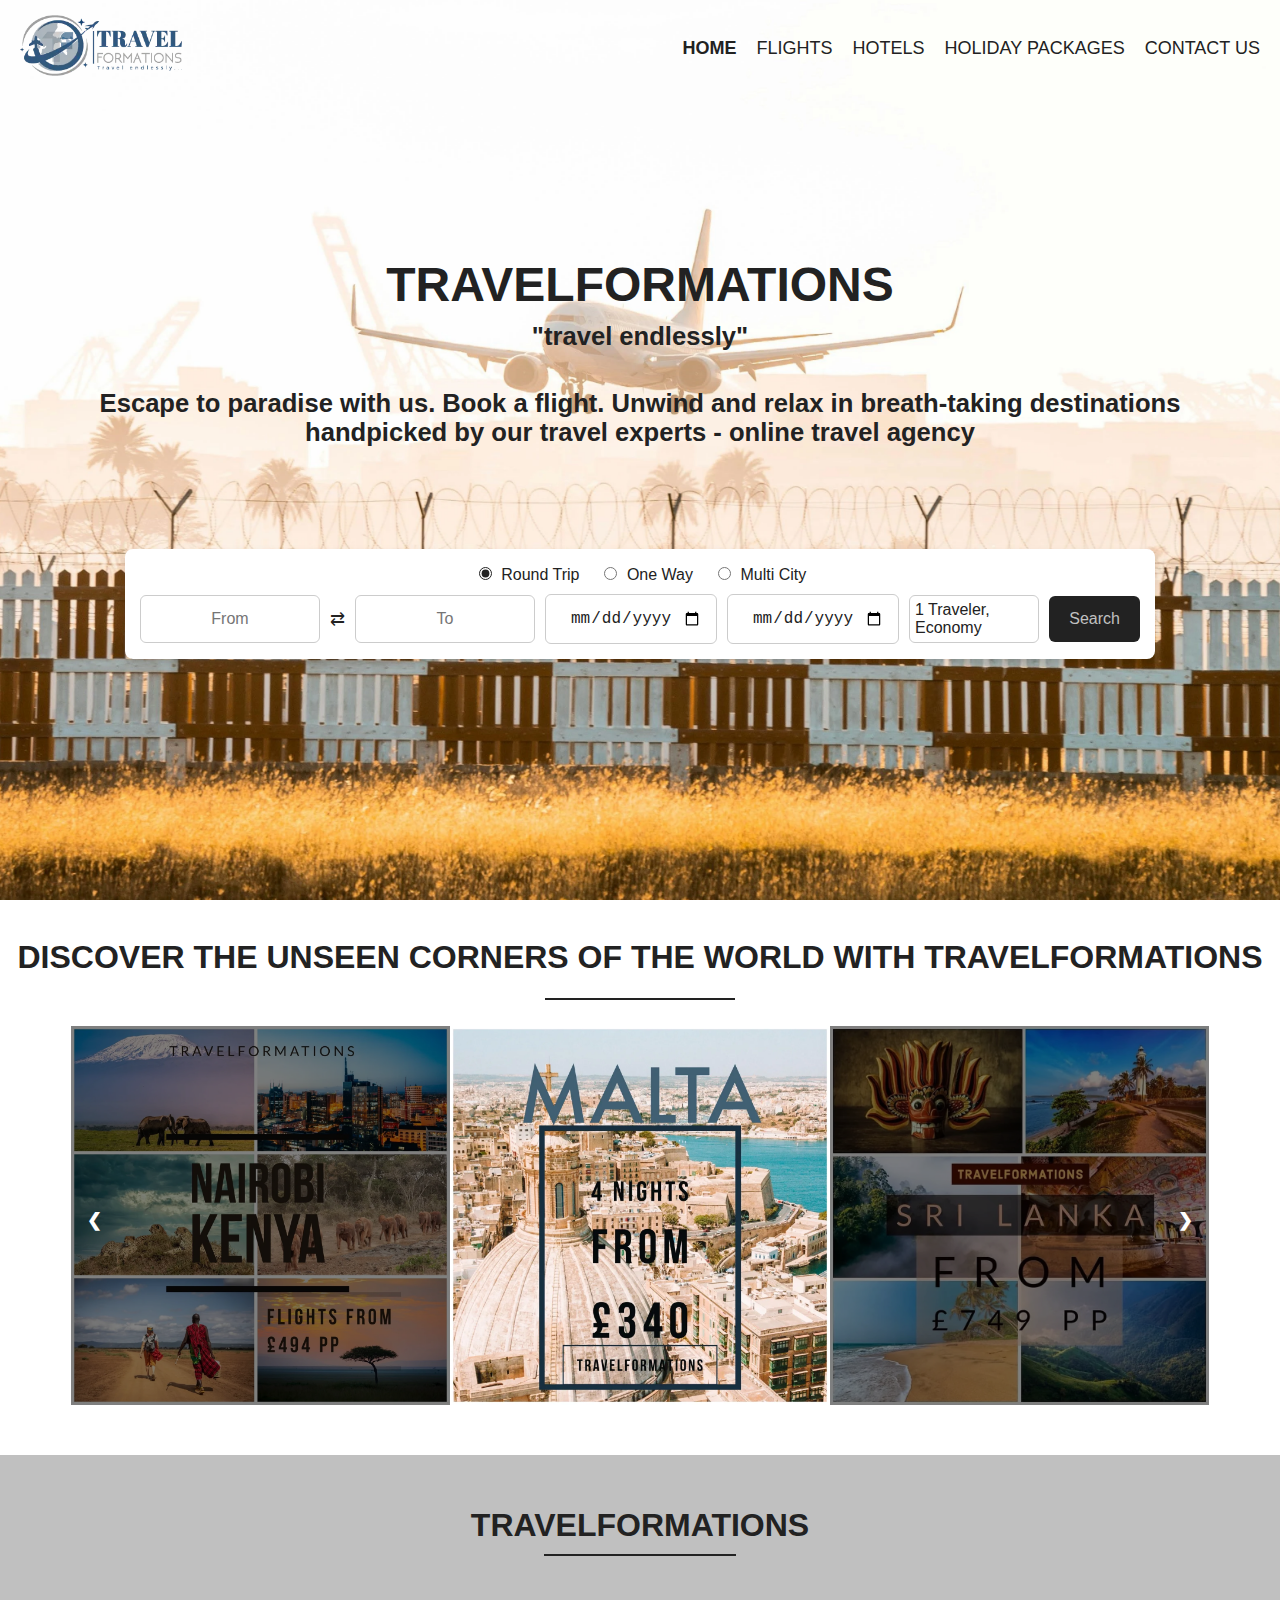
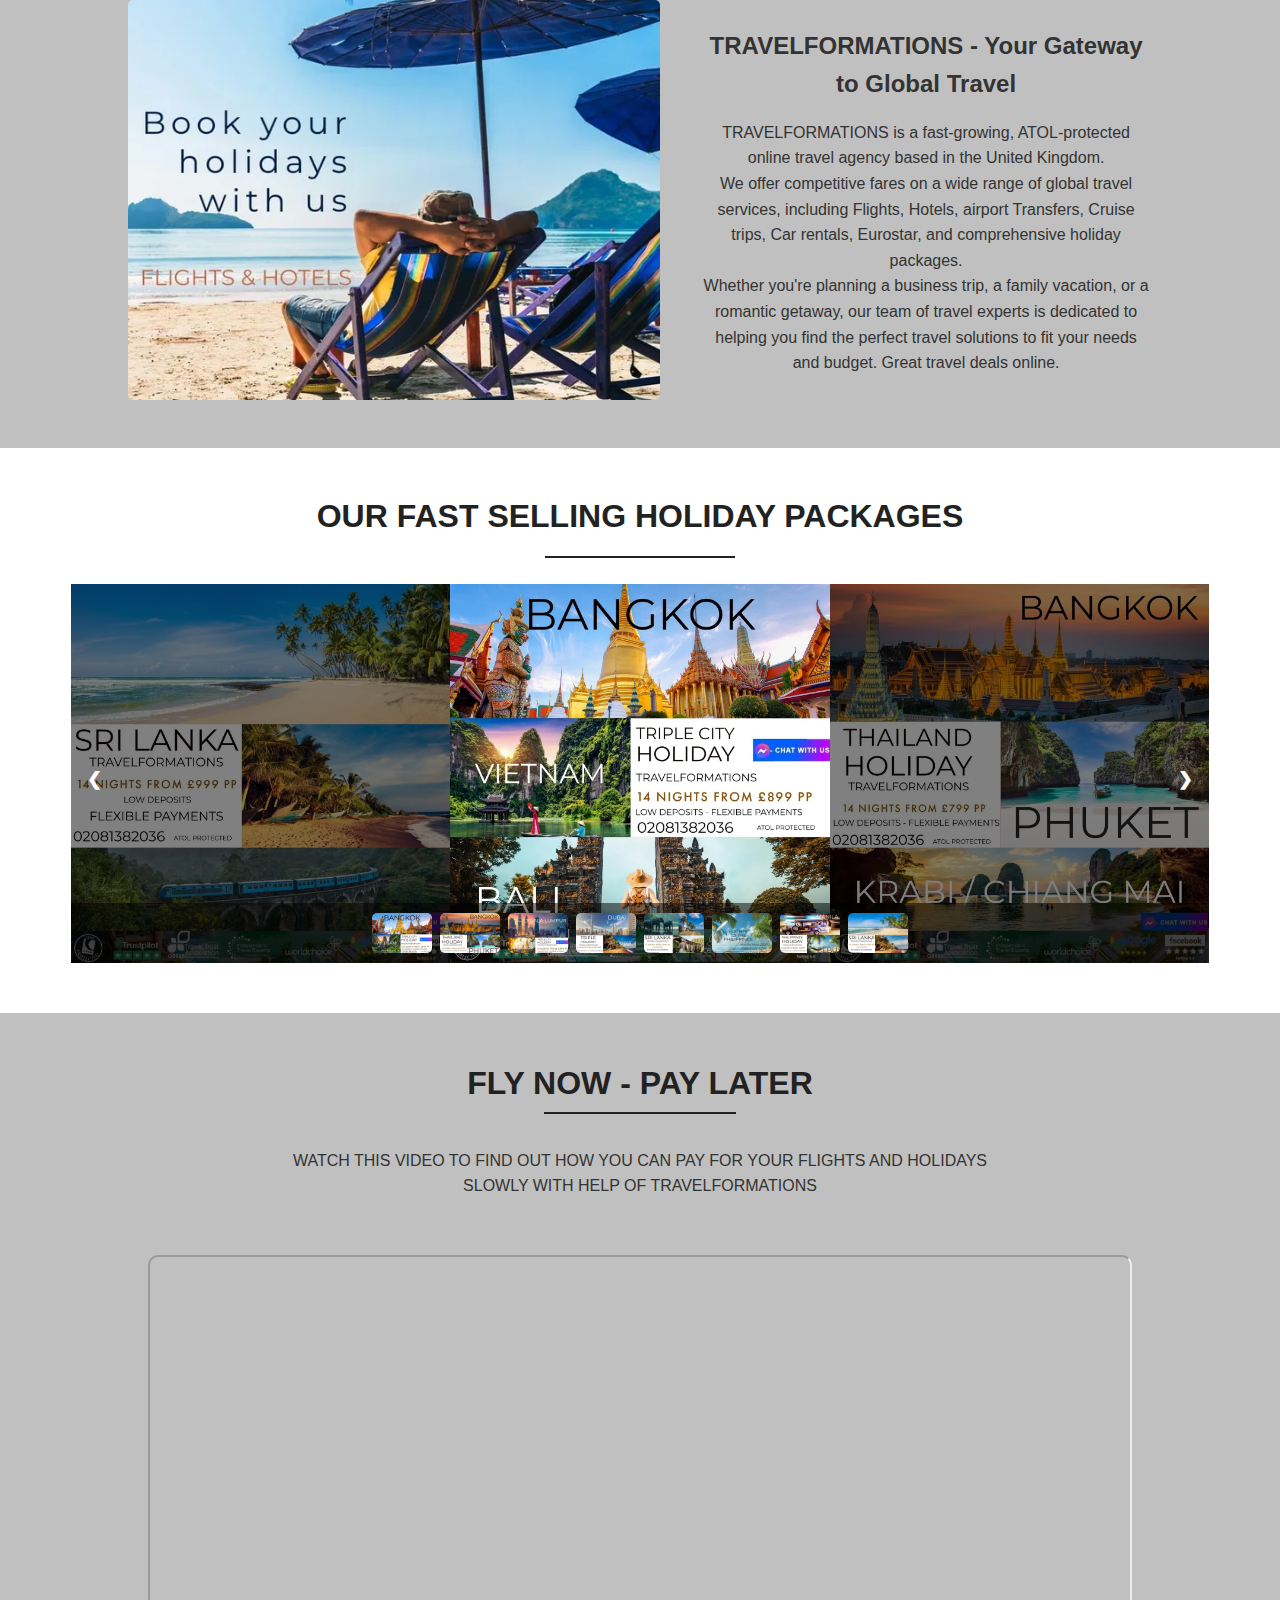
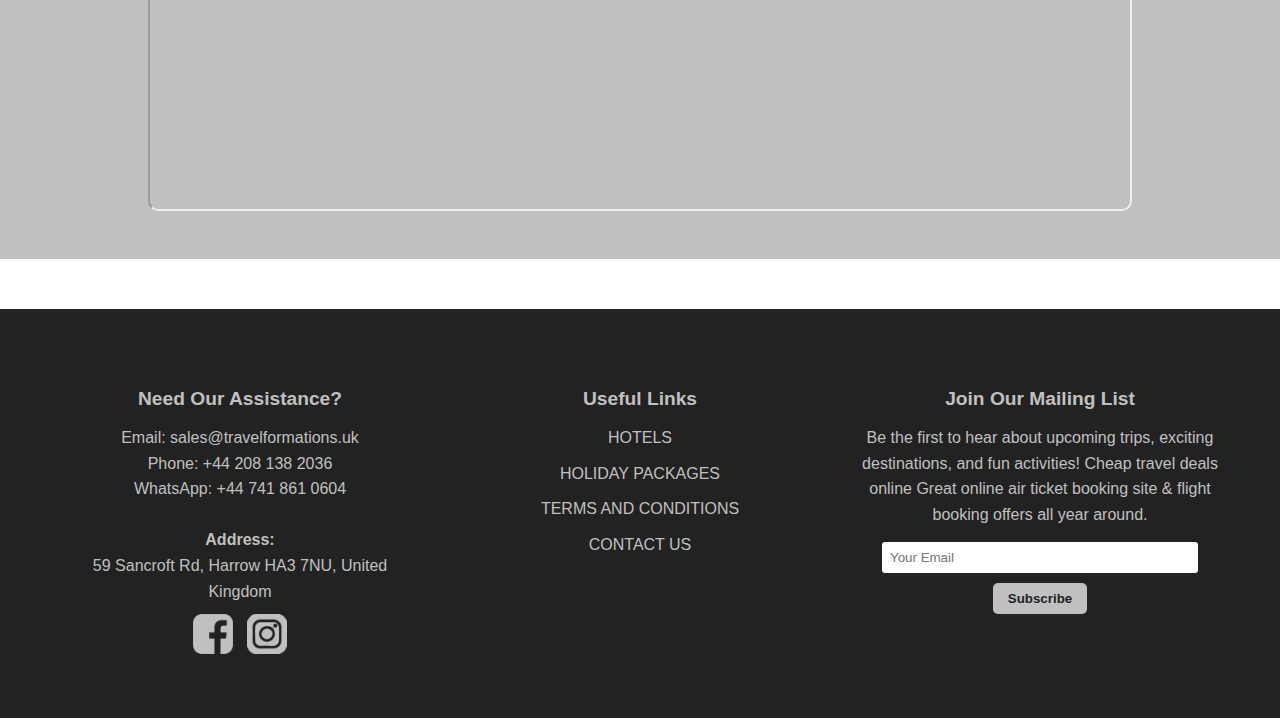
==== commit 98b7a712: "Add files via upload" ====
--- a/index.html
+++ b/index.html
@@ -9,7 +9,7 @@
 <body>
     <header class="navimg">
         <div class="navbar">
-            <a href="index.html" style="text-decoration: none;"><div class="logo"><img src="Pictures/.webp" alt="Logo"></div></a>
+            <a href="index.html" style="text-decoration: none;"><div class="logo"><img src="Pictures/Logo.webp" alt="Logo"></div></a>
             <div class="navbar-big">
                 <div class="nav-links">
                     <a href="index.html" class="currenttab">HOME</a>
--- a/styles.css
+++ b/styles.css
@@ -10,7 +10,8 @@
   position: fixed;
   bottom: 20px;
   right: 20px;
-  background-color: #000000;
+  padding-bottom: 5px;
+  background-color: #30587f;
   color: white;
   border: none;
   border-radius: 50%;
@@ -59,6 +60,10 @@
   font-size: 24px;
   font-weight: bold;
   color: #222222;
+}
+
+.logo img{
+  width: 60%;
 }
 
 .nav-links {
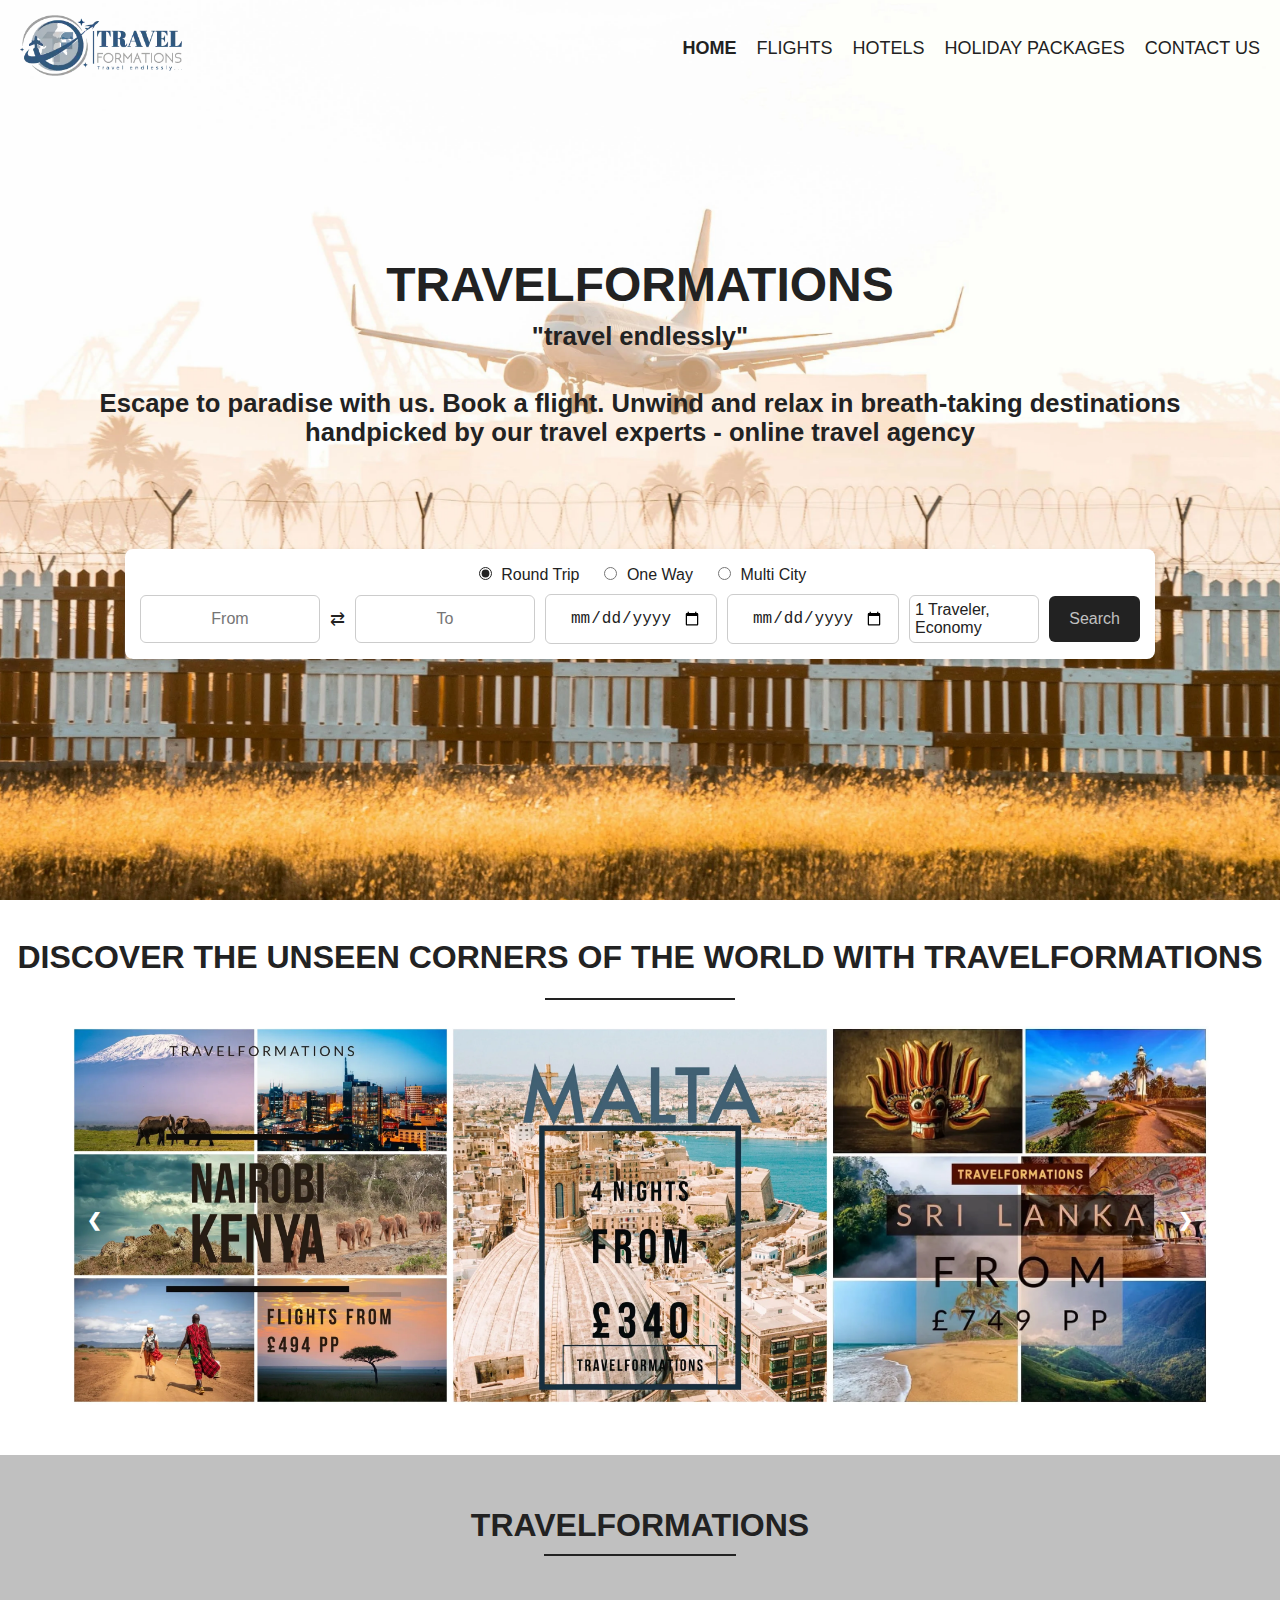
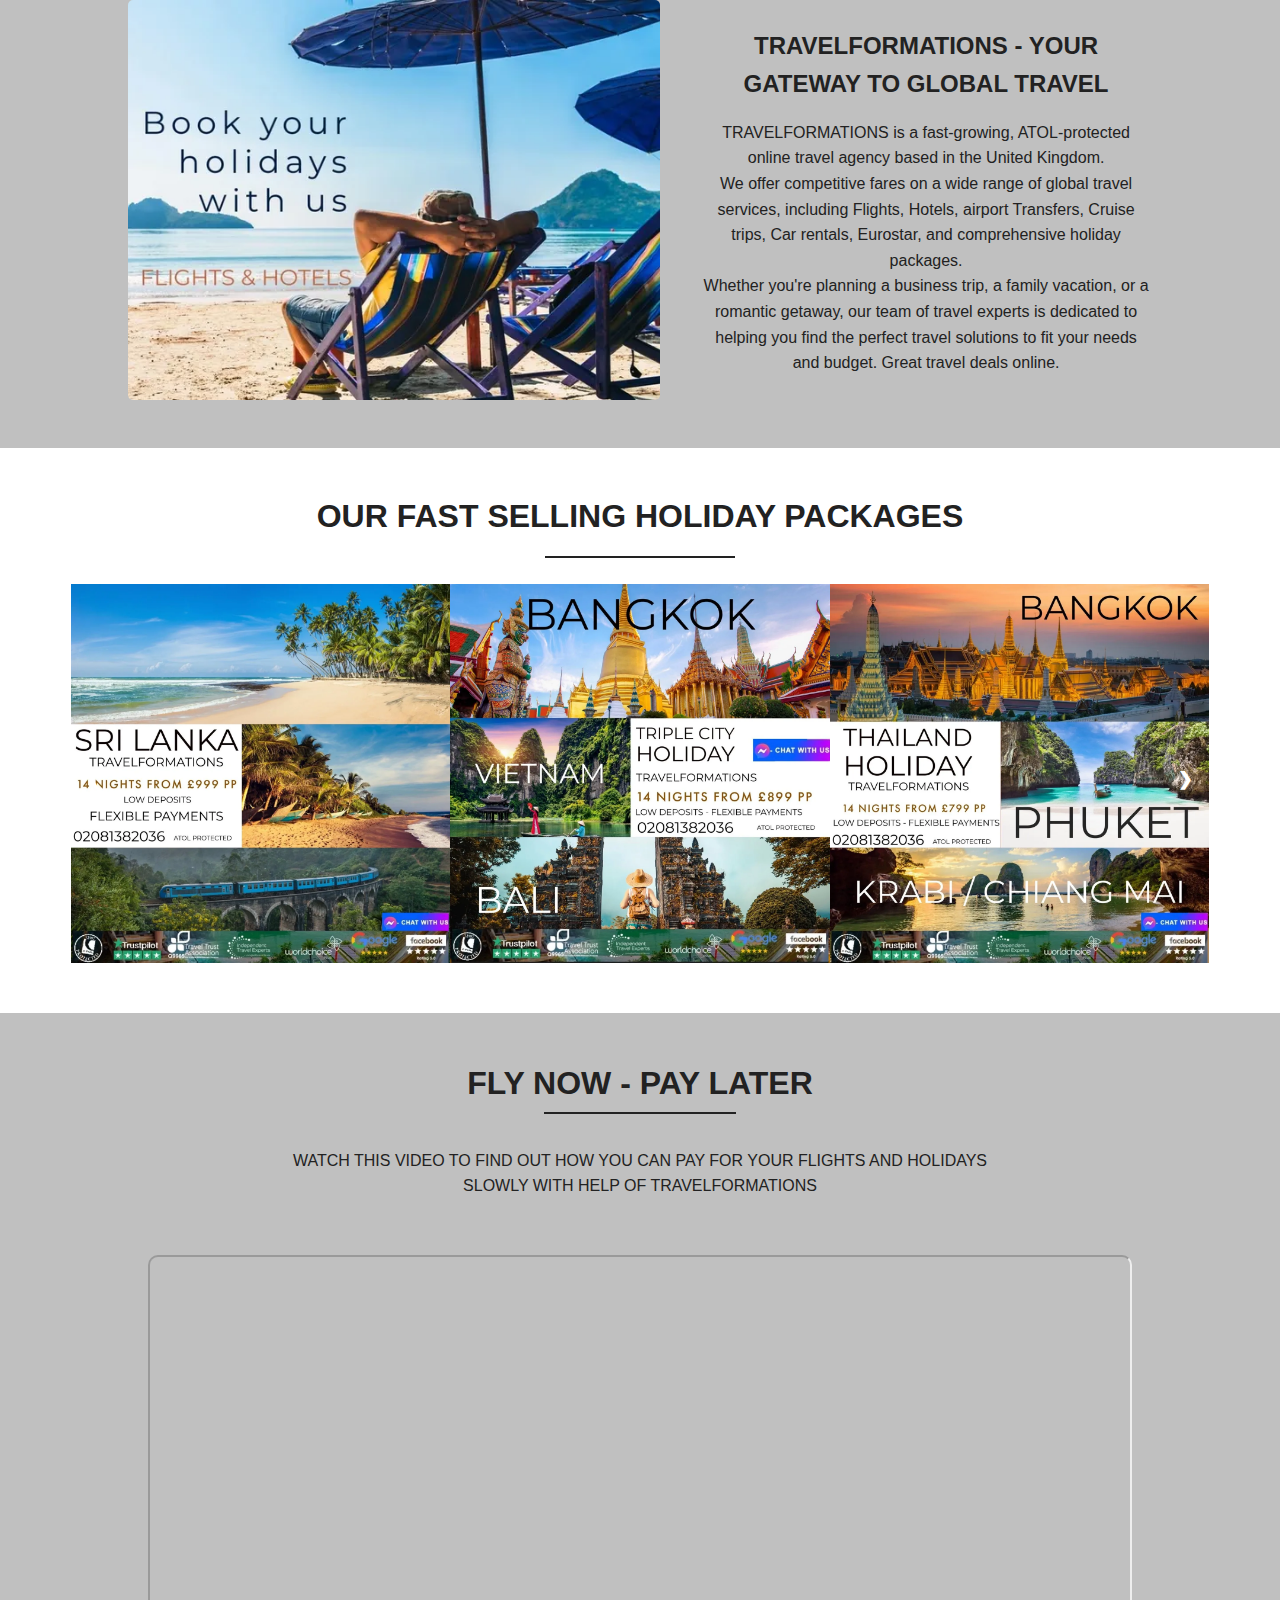
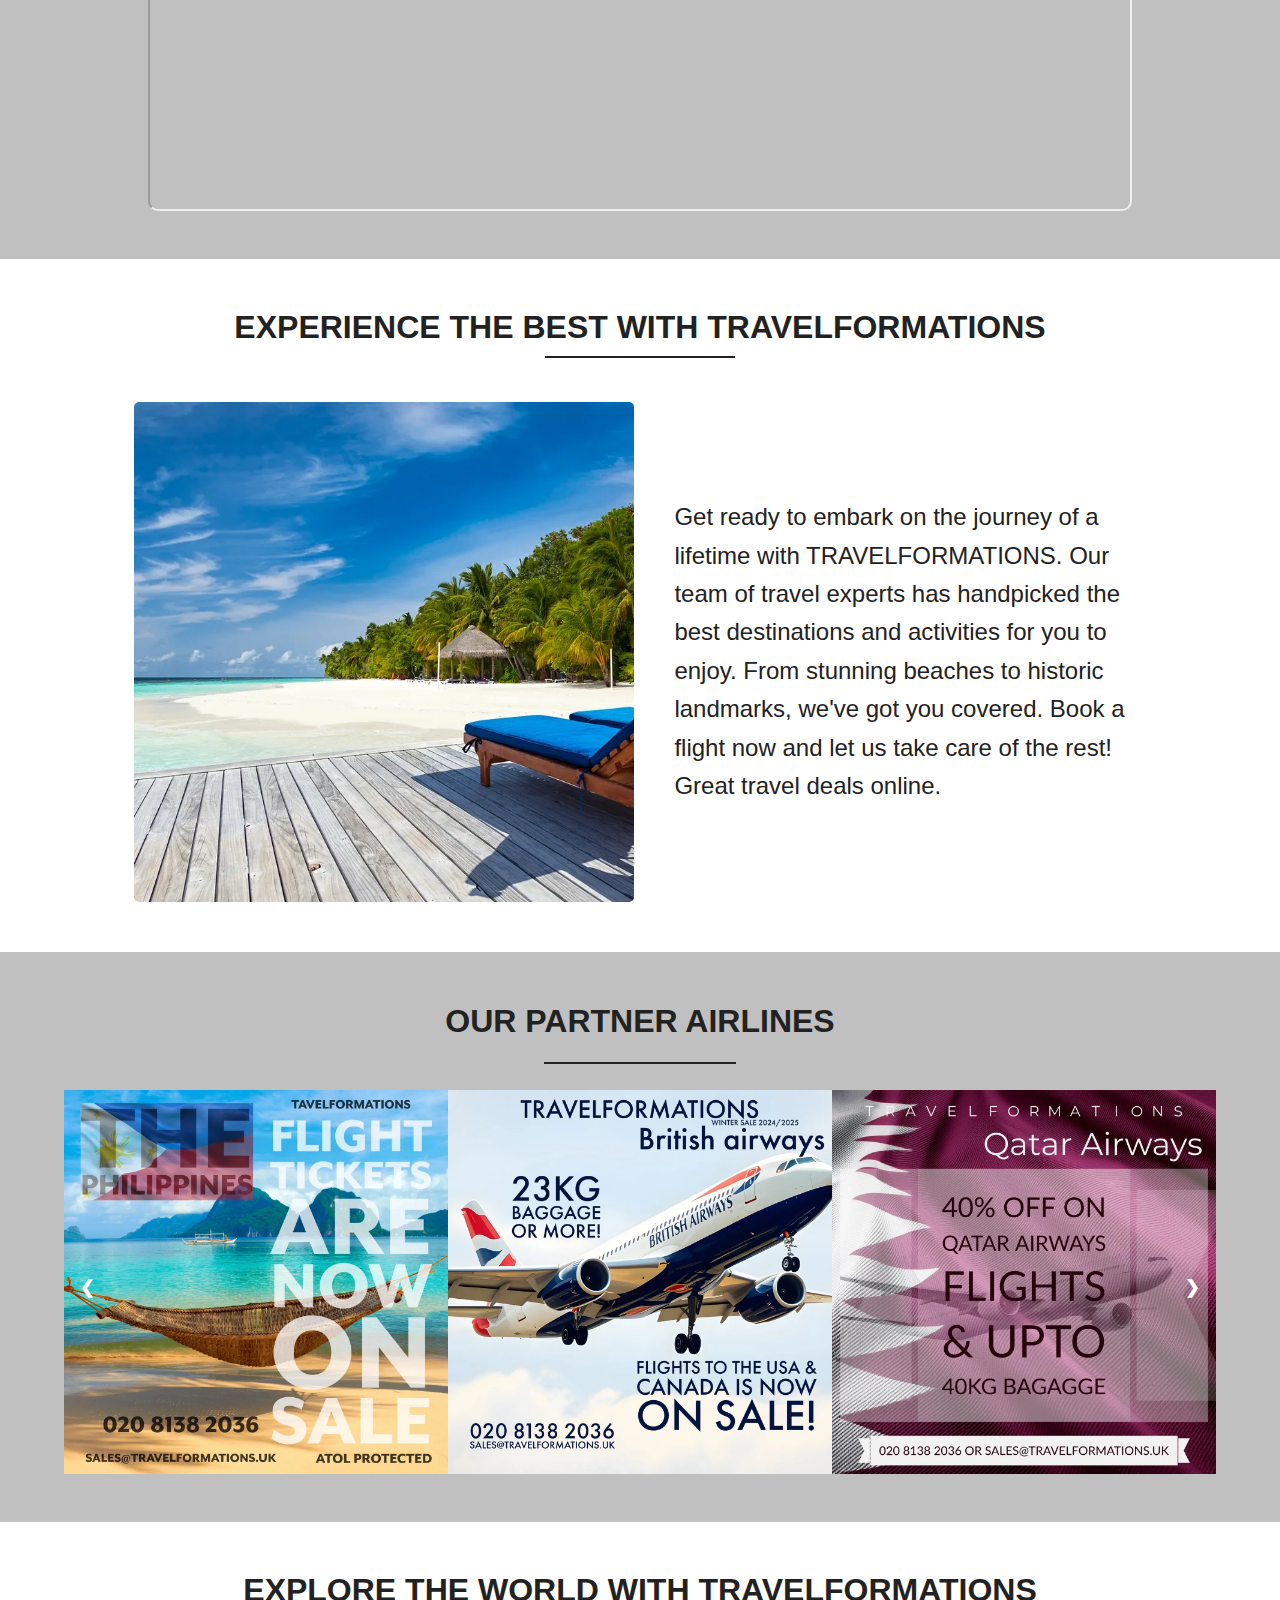
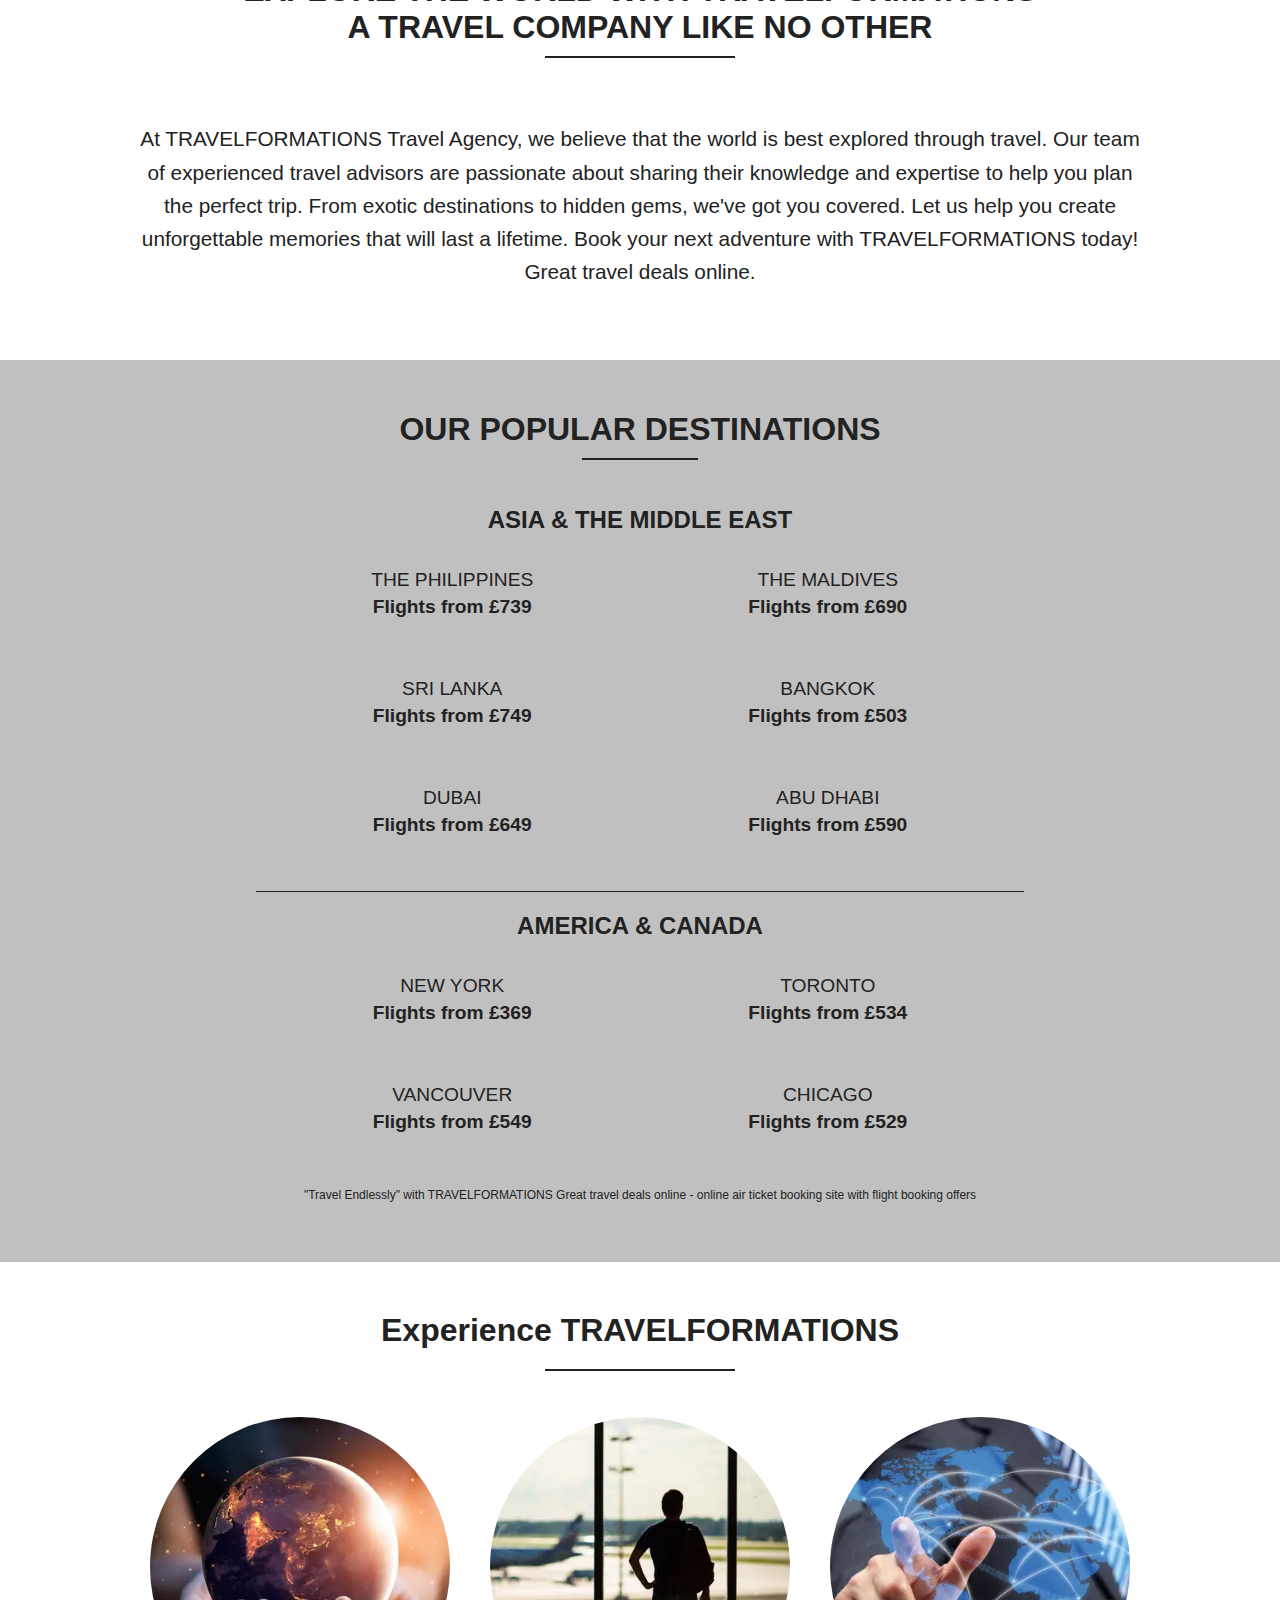
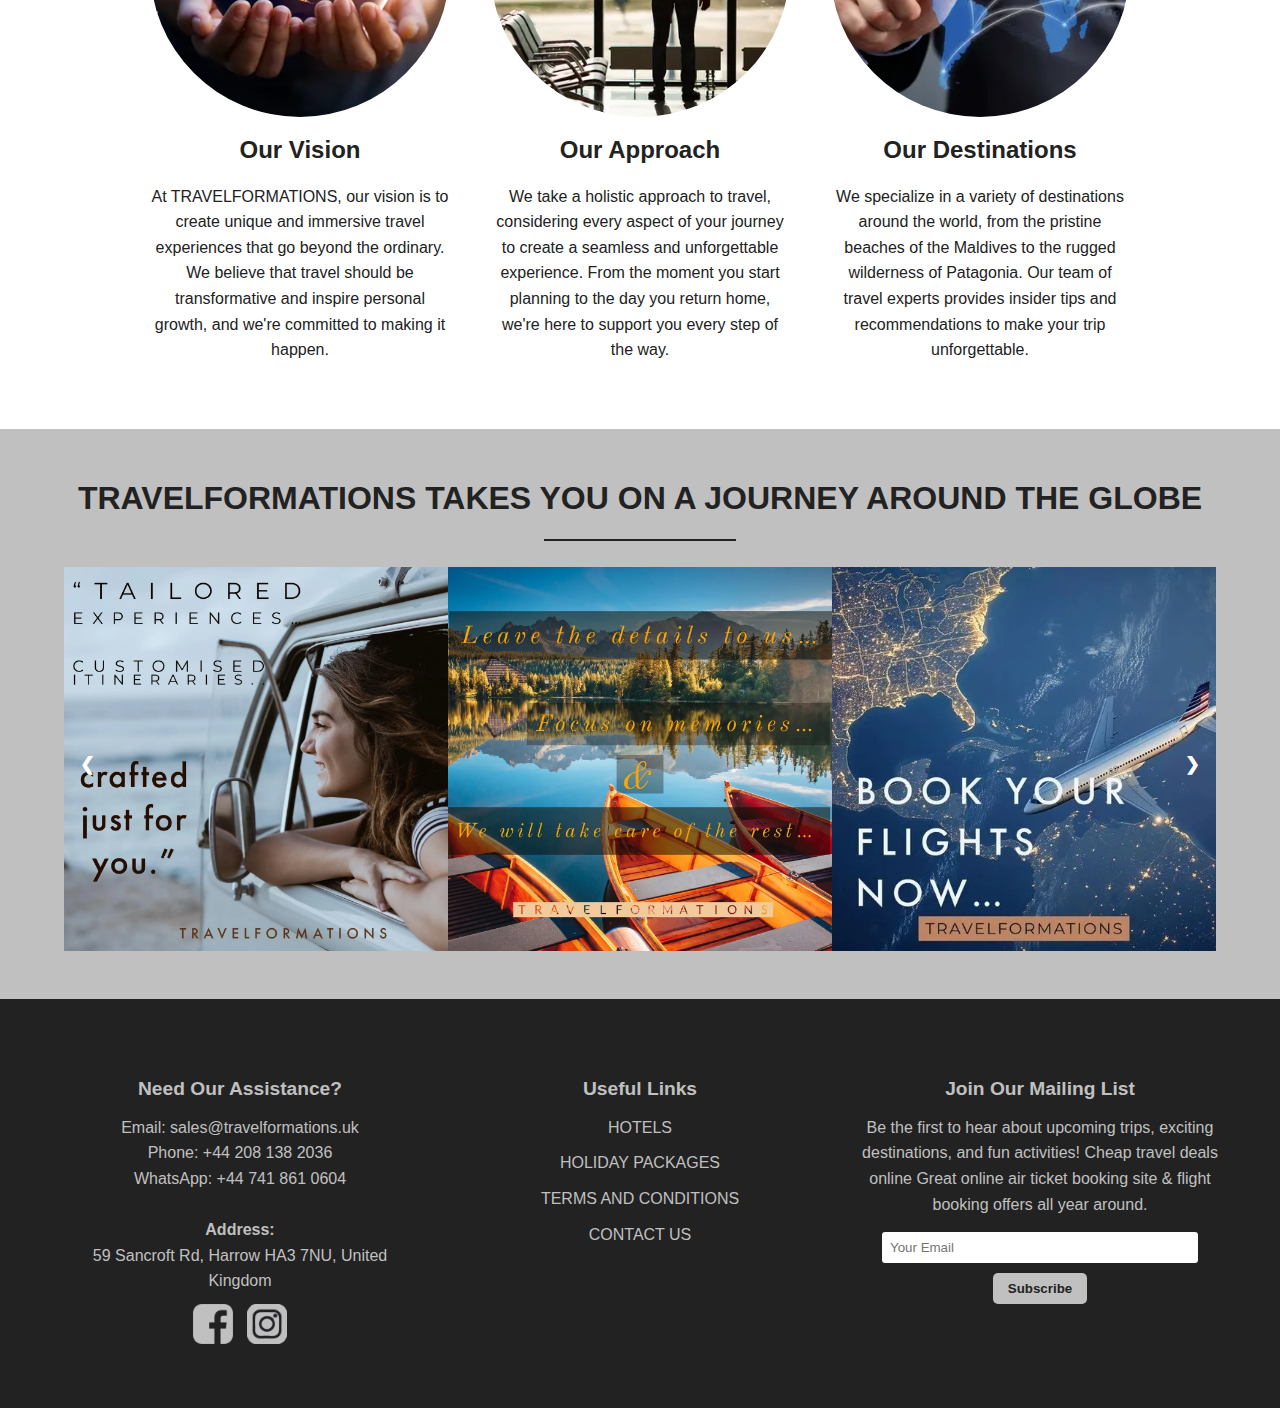
==== commit c8a1c051: "Add files via upload" ====
--- a/index.html
+++ b/index.html
@@ -3,13 +3,14 @@
 <head>
     <meta charset="UTF-8">
     <meta name="viewport" content="width=device-width, initial-scale=1.0">
+    <link rel="icon" type="image/x-icon" href="Pictures/Logo 2.webp">
     <link rel="stylesheet" href="styles.css">
     <title>TRAVELFORMATIONS</title>
 </head>
 <body>
     <header class="navimg">
         <div class="navbar">
-            <a href="index.html" style="text-decoration: none;"><div class="logo"><img src="Pictures/Logo.webp" alt="Logo"></div></a>
+            <a href="index.html" style="text-decoration: none;"><div class="logo"><img src="Pictures/Logo 1.webp" alt="Logo"></div></a>
             <div class="navbar-big">
                 <div class="nav-links">
                     <a href="index.html" class="currenttab">HOME</a>
@@ -213,7 +214,7 @@
         <div class="content">
             <img src="Pictures/Home Image 1.webp" alt="Image">
             <div class="text">
-                <h2>TRAVELFORMATIONS - Your Gateway to Global Travel</h2>
+                <h2>TRAVELFORMATIONS - YOUR GATEWAY TO GLOBAL TRAVEL</h2>
                 <p>TRAVELFORMATIONS is a fast-growing, ATOL-protected online travel agency based in the United Kingdom.<br>
                     We offer competitive fares on a wide range of global travel services, including Flights, Hotels, airport Transfers, Cruise trips, Car rentals, Eurostar, and comprehensive holiday packages.<br>
                     Whether you're planning a business trip, a family vacation, or a romantic getaway, our team of travel experts is dedicated to helping you find the perfect travel solutions to fit your needs and budget. Great travel deals online.</p>
@@ -260,32 +261,6 @@
                     <img src="Pictures/Holiday Packages/Holiday Packages 8.webp" alt="Slide 8">
                 </div>
             </div>    
-            <div class="slideshow2-thumbnails">
-                <div class="slideshow2-thumbnail" onclick="goToSlide2(0)">
-                    <img src="Pictures/Holiday Packages/Holiday Packages 8.webp" alt="Thumbnail 8">
-                </div>
-                <div class="slideshow2-thumbnail" onclick="goToSlide2(1)">
-                    <img src="Pictures/Holiday Packages/Holiday Packages 1.webp" alt="Thumbnail 1">
-                </div>
-                <div class="slideshow2-thumbnail" onclick="goToSlide2(2)">
-                    <img src="Pictures/Holiday Packages/Holiday Packages 2.webp" alt="Thumbnail 2">
-                </div>
-                <div class="slideshow2-thumbnail" onclick="goToSlide2(3)">
-                    <img src="Pictures/Holiday Packages/Holiday Packages 3.webp" alt="Thumbnail 3">
-                </div>
-                <div class="slideshow2-thumbnail" onclick="goToSlide2(4)">
-                    <img src="Pictures/Holiday Packages/Holiday Packages 4.webp" alt="Thumbnail 4">
-                </div>
-                <div class="slideshow2-thumbnail" onclick="goToSlide2(5)">
-                    <img src="Pictures/Holiday Packages/Holiday Packages 5.webp" alt="Thumbnail 5">
-                </div>
-                <div class="slideshow2-thumbnail" onclick="goToSlide2(6)">
-                    <img src="Pictures/Holiday Packages/Holiday Packages 6.webp" alt="Thumbnail 6">
-                </div>
-                <div class="slideshow2-thumbnail" onclick="goToSlide2(7)">
-                    <img src="Pictures/Holiday Packages/Holiday Packages 7.webp" alt="Thumbnail 7">
-                </div>
-            </div>
         </div> 
     </div>
     <div class="fly-now-pay-later">
@@ -299,7 +274,195 @@
             </div>
         </div>
         <br>
-    </div>  
+    </div> 
+    <div class="experience1">
+        <h1>EXPERIENCE THE BEST WITH TRAVELFORMATIONS</h1>
+        <hr>
+        <br><br>
+        <div class="content">
+            <img src="Pictures/Home Image 2.webp" alt="Image">
+            <div class="text">
+                <p>
+                    Get ready to embark on the journey of a lifetime with TRAVELFORMATIONS. 
+                    Our team of travel experts has handpicked the best destinations and activities for you to enjoy. 
+                    From stunning beaches to historic landmarks, we've got you covered. Book a flight now and let us take care of the rest! Great travel deals online.
+                    <p>
+            </div>
+        </div>
+    </div>      
+    <div class="slideshow3">
+        <center><h1>OUR PARTNER AIRLINES</h1></center>
+        <hr>
+        <br>
+        <div class="slideshow3-container">
+            <a class="slideshow3-prev" onclick="changeSlide3(-1)">&#10094;</a>
+            <a class="slideshow3-next" onclick="changeSlide3(1)">&#10095;</a>        
+            <div class="slideshow3-slides">
+                <div class="slideshow3-slide">
+                    <img src="Pictures/Our Partner Airlines/Our Partner Airlines 5.webp" alt="Slide 5">
+                </div>
+                <div class="slideshow3-slide">
+                    <img src="Pictures/Our Partner Airlines/Our Partner Airlines 6.webp" alt="Slide 6">
+                </div>
+                <div class="slideshow3-slide">
+                    <img src="Pictures/Our Partner Airlines/Our Partner Airlines 1.webp" alt="Slide 1">
+                </div>
+                <div class="slideshow3-slide">
+                    <img src="Pictures/Our Partner Airlines/Our Partner Airlines 2.webp" alt="Slide 2">
+                </div>
+                <div class="slideshow3-slide">
+                    <img src="Pictures/Our Partner Airlines/Our Partner Airlines 3.webp" alt="Slide 3">
+                </div>
+                <div class="slideshow3-slide">
+                    <img src="Pictures/Our Partner Airlines/Our Partner Airlines 4.webp" alt="Slide 4">
+                </div>
+                <div class="slideshow3-slide">
+                    <img src="Pictures/Our Partner Airlines/Our Partner Airlines 5.webp" alt="Slide 5">
+                </div>
+                <div class="slideshow3-slide">
+                    <img src="Pictures/Our Partner Airlines/Our Partner Airlines 6.webp" alt="Slide 6">
+                </div>
+            </div>    
+        </div> 
+        <br>
+    </div>
+    <div class="explore">
+        <h1>EXPLORE THE WORLD WITH TRAVELFORMATIONS<br>A TRAVEL COMPANY LIKE NO OTHER</h1>
+        <hr>
+        <br><br>
+        <div class="content">
+            <div class="text">
+                <p>
+                    At TRAVELFORMATIONS Travel Agency, we believe that the world is best explored through travel. 
+                    Our team of experienced travel advisors are passionate about sharing their knowledge and expertise to help you plan the perfect trip. From exotic destinations to hidden gems, we've got you covered. 
+                    Let us help you create unforgettable memories that will last a lifetime. Book your next adventure with TRAVELFORMATIONS today! Great travel deals online. 
+                <p>
+            </div>
+        </div>
+    </div>
+    <div class="popular"> 
+        <div class="popular-container">
+            <center><h1>OUR POPULAR DESTINATIONS</h1></center>
+            <hr>
+            <br>
+            <center><h2>ASIA & THE MIDDLE EAST</h2></center>
+            <div class="popular-destination-grid">
+                <div class="popular-destination-item">
+                    <p>THE PHILIPPINES</p>
+                    <p class="popular-price">Flights from £739</p>
+                </div>
+                <div class="popular-destination-item">
+                    <p>THE MALDIVES</p>
+                    <p class="popular-price">Flights from £690</p>
+                </div>
+                <div class="popular-destination-item">
+                    <p>SRI LANKA</p>
+                    <p class="popular-price">Flights from £749</p>
+                </div>
+                <div class="popular-destination-item">
+                    <p>BANGKOK</p>
+                    <p class="popular-price">Flights from £503</p>
+                </div>
+                <div class="popular-destination-item">
+                    <p>DUBAI</p>
+                    <p class="popular-price">Flights from £649</p>
+                </div>
+                <div class="popular-destination-item">
+                    <p>ABU DHABI</p>
+                    <p class="popular-price">Flights from £590</p>
+                </div>
+            </div>
+            <div class="popular-divider"></div>
+            <center><h2>AMERICA & CANADA</h2></center>
+            <div class="popular-destination-grid">
+                <div class="popular-destination-item">
+                    <p>NEW YORK</p>
+                    <p class="popular-price">Flights from £369</p>
+                </div>
+                <div class="popular-destination-item">
+                    <p>TORONTO</p>
+                    <p class="popular-price">Flights from £534</p>
+                </div>
+                <div class="popular-destination-item">
+                    <p>VANCOUVER</p>
+                    <p class="popular-price">Flights from £549</p>
+                </div>
+                <div class="popular-destination-item">
+                    <p>CHICAGO</p>
+                    <p class="popular-price">Flights from £529</p>
+                </div>
+            </div>
+            <p class="popular-footer-text">"Travel Endlessly" with TRAVELFORMATIONS Great travel deals online - online air ticket booking site with flight booking offers</p>
+        </div>
+        <br>        
+    </div>
+    <div class="experience2">
+        <h1>Experience TRAVELFORMATIONS</h1>
+        <hr>
+        <br><br>
+        <div class="content">
+            <div class="section">
+                <img src="Pictures/Home Image 3.webp" alt="Our Vision">
+                <h2>Our Vision</h2>
+                <p>At TRAVELFORMATIONS, our vision is to create unique and immersive travel experiences that go beyond the ordinary. We believe that travel should be transformative and inspire personal growth, and we're committed to making it happen.</p>
+            </div>
+            <div class="section">
+                <img src="Pictures/Home Image 4.webp" alt="Our Approach">
+                <h2>Our Approach</h2>
+                <p>We take a holistic approach to travel, considering every aspect of your journey to create a seamless and unforgettable experience. From the moment you start planning to the day you return home, we're here to support you every step of the way.</p>
+            </div>
+            <div class="section">
+                <img src="Pictures/Home Image 5.webp" alt="Our Destinations">
+                <h2>Our Destinations</h2>
+                <p>We specialize in a variety of destinations around the world, from the pristine beaches of the Maldives to the rugged wilderness of Patagonia. Our team of travel experts provides insider tips and recommendations to make your trip unforgettable.</p>
+            </div>
+        </div>
+    </div>       
+    <div class="slideshow4">
+        <center><h1>TRAVELFORMATIONS TAKES YOU ON A JOURNEY AROUND THE GLOBE</h1></center>
+        <hr>
+        <br>
+        <div class="slideshow4-container">
+            <a class="slideshow4-prev" onclick="changeSlide4(-1)">&#10094;</a>
+            <a class="slideshow4-next" onclick="changeSlide4(1)">&#10095;</a>        
+            <div class="slideshow4-slides">
+                <div class="slideshow4-slide">
+                    <img src="Pictures/Journey Around the Globe/Journey Around the Globe 8.webp" alt="Slide 8">
+                </div>
+                <div class="slideshow4-slide">
+                    <img src="Pictures/Journey Around the Globe/Journey Around the Globe 9.webp" alt="Slide 9">
+                </div>
+                <div class="slideshow4-slide">
+                    <img src="Pictures/Journey Around the Globe/Journey Around the Globe 1.webp" alt="Slide 1">
+                </div>
+                <div class="slideshow4-slide">
+                    <img src="Pictures/Journey Around the Globe/Journey Around the Globe 2.webp" alt="Slide 2">
+                </div>
+                <div class="slideshow4-slide">
+                    <img src="Pictures/Journey Around the Globe/Journey Around the Globe 3.webp" alt="Slide 3">
+                </div>
+                <div class="slideshow4-slide">
+                    <img src="Pictures/Journey Around the Globe/Journey Around the Globe 4.webp" alt="Slide 4">
+                </div>
+                <div class="slideshow4-slide">
+                    <img src="Pictures/Journey Around the Globe/Journey Around the Globe 5.webp" alt="Slide 5">
+                </div>
+                <div class="slideshow4-slide">
+                    <img src="Pictures/Journey Around the Globe/Journey Around the Globe 6.webp" alt="Slide 6">
+                </div>
+                <div class="slideshow4-slide">
+                    <img src="Pictures/Journey Around the Globe/Journey Around the Globe 7.webp" alt="Slide 7">
+                </div>
+                <div class="slideshow4-slide">
+                    <img src="Pictures/Journey Around the Globe/Journey Around the Globe 8.webp" alt="Slide 8">
+                </div>
+                <div class="slideshow4-slide">
+                    <img src="Pictures/Journey Around the Globe/Journey Around the Globe 9.webp" alt="Slide 9">
+                </div>
+            </div>    
+        </div> 
+        <br>
+    </div>
     <button id="scrollToTopBtn" class="scroll-to-top-btn">&#10094;</button>
     <script src="script.js"></script>
 </body>
--- a/styles.css
+++ b/styles.css
@@ -79,7 +79,6 @@
 
 .nav-links a:hover {
   font-weight: bolder;
-  color: #333333;
 }
 
 .overlay {
@@ -451,7 +450,7 @@
   border: 1px solid #ddd;
   border-radius: 5px;
   font-size: 14px;
-  color: #333;
+  color: #222222;
 }
 
 .class-selection-big {
@@ -642,7 +641,7 @@
   border: 1px solid #ddd;
   border-radius: 5px;
   font-size: 14px;
-  color: #333;
+  color: #222222;
 }
 
 .class-selection-small {
@@ -910,7 +909,7 @@
   border: 1px solid #ddd;
   border-radius: 5px;
   font-size: 14px;
-  color: #333;
+  color: #222222;
 }
 
 .class-selection-flights {
@@ -1183,10 +1182,6 @@
 .slideshow1-slide img {
   width: 100%;
   height: auto;
-}
-
-.slideshow1-tinted img {
-  filter: brightness(0.5);
 }
 
 .slideshow1-prev, .slideshow1-next {
@@ -1236,37 +1231,11 @@
   .slideshow1-slide {
   flex: 1 0 calc(100% / 2);
   }
-  
-  .slideshow1-tinted img {
-  filter: none;
-  }
 }
 
 @media (max-width: 490px) {
   .slideshow1-slide {
   flex: 1 0 100%;
-  }
-  
-  .slideshow1-tinted img {
-  filter: none;
-  }
-
-  .slideshow1-thumbnail {
-    display: none;
-  }
-}
-
-@media (max-width: 768px) {
-  .slideshow1-thumbnail {
-  width: 50px;
-  height: 35px;
-  }
-}
-
-@media (max-width: 480px) {
-  .slideshow1-thumbnail {
-  width: 40px;
-  height: 30px;
   }
 }
 
@@ -1309,14 +1278,14 @@
 }
 
 .homeabout .text {
-  color: #333;
+  color: #222222;
   text-align: center;
   line-height: 1.6;
 }
 
 .homeabout .text h2 {
   font-size: 1.5rem;
-  color: #333;
+  color: #222222;
   margin-bottom: 15px;
 }
 
@@ -1337,7 +1306,7 @@
   }
 }
 
-@media (max-width: 768px) {
+@media (max-width: 880px) {
   .homeabout h1 {
     font-size: 1.8rem;
   }
@@ -1376,7 +1345,7 @@
   }
 
   .homeabout .text p {
-    font-size: 0.8rem;
+    font-size: 0.99rem;
   }
 }
 
@@ -1417,10 +1386,6 @@
 .slideshow2-slide img {
   width: 100%;
   height: auto;
-}
-
-.slideshow2-tinted img {
-  filter: brightness(0.5);
 }
 
 .slideshow2-prev, .slideshow2-next {
@@ -1448,32 +1413,6 @@
   border-radius: 0 3px 3px 0;
 }
 
-.slideshow2-thumbnails {
-  display: flex;
-  justify-content: center;
-  gap: 8px;
-  padding: 10px 0;
-  background-color: rgba(0, 0, 0, 0.5);
-  position: absolute;
-  bottom: 0;
-  width: 100%;
-  box-sizing: border-box;
-}
-
-.slideshow2-thumbnail {
-  cursor: pointer;
-  width: 60px;
-  height: 40px;
-  overflow: hidden;
-  border-radius: 5px;
-}
-
-.slideshow2-thumbnail img {
-  width: 100%;
-  height: auto;
-  transition: transform 0.3s ease;
-}
-
 @media (max-width: 992px) {
   .slideshow2 h1 {
     font-size: 2.5rem;
@@ -1496,33 +1435,11 @@
   .slideshow2-slide {
     flex: 1 0 calc(100% / 2);
   }
-  
-  .slideshow2-tinted img {
-  filter: none;
-  }
 }
 
 @media (max-width: 490px) {
   .slideshow2-slide {
     flex: 1 0 100%;
-  }
-  
-  .slideshow2-tinted img {
-    filter: none;
-  }
-}
-
-@media (max-width: 768px) {
-  .slideshow2-thumbnail {
-    width: 50px;
-    height: 35px;
-  }
-}
-
-@media (max-width: 480px) {
-  .slideshow2-thumbnail {
-    width: 40px;
-    height: 30px;
   }
 }
 
@@ -1569,14 +1486,14 @@
 }
 
 .fly-now-pay-later .text {
-  color: #333;
+  color: #222222;
   text-align: center;
   line-height: 1.6;
 }
 
 .fly-now-pay-later .text h2 {
   font-size: 1.5rem;
-  color: #333;
+  color: #222222;
   margin-bottom: 15px;
 }
 
@@ -1603,7 +1520,7 @@
   }
 
   .fly-now-pay-later .text p {
-    font-size: 0.875rem;
+    font-size: 0.99rem;
   }
 }
 
@@ -1651,6 +1568,565 @@
 
   .fly-now-pay-later .text p {
     font-size: 1rem;
+  }
+}
+
+/*Experience the Best with TRAVELFORMATIONS*/
+.experience1 {
+  text-align: center;
+}
+
+.experience1 hr {
+  border: none;
+  border-top: 2px solid #222222;
+  width: 15%;
+}
+
+.experience1 h1 {
+  color: #222222;
+  font-size: 2rem;
+  font-weight: bold;
+  margin-bottom: 10px;
+}
+
+.experience1 .content {
+  display: flex;
+  align-items: center;
+  justify-content: center;
+  gap: 40px;
+  max-width: 80%;
+  margin: 0 auto;
+  flex-direction: row;
+}
+
+.experience1 img {
+  height: 500px;
+  max-width: 100%;
+  border-radius: 5px;
+}
+
+.experience1 .text {
+  color: #222222;
+  text-align: left;
+  line-height: 1.6;
+}
+
+.experience1 .text p {
+  font-size: 1.5rem;
+  color: #222222;
+}
+
+
+@media (max-width: 1100px) {
+  .experience1 img {
+    height: 350px;
+    max-width: 100%;
+    border-radius: 5px;
+  }
+
+  .experience1 .content {
+    max-width: 90%;
+  }
+}
+
+@media (max-width: 900px) {
+  .experience1 h1 {
+    font-size: 1.8rem;
+  }
+
+  .experience1 .content {
+    flex-direction: column;
+    gap: 20px;
+    max-width: 90%;
+  }
+
+  .experience1 img {
+    height: 350px;
+    width: auto;
+  }
+  .experience1 .text {
+    text-align: center;
+  }
+
+  .experience1 .text p {
+    font-size: 1.3rem;
+  }
+}
+
+@media (max-width: 480px) {
+  .experience1 h1 {
+    font-size: 1.5rem;
+  }
+
+  .experience1 hr {
+    width: 30%;
+  }
+
+  .experience1 .text p {
+    font-size: 1.2rem;
+  }
+
+  .experience1 img {
+    height: auto;
+    width: auto;
+  }
+}
+
+/*Slide Show 3*/
+.slideshow3 {
+  margin: 50px -8px;
+  padding-top: 30px;
+  padding-bottom: 30px;
+  background-color: #c0c0c0;
+  text-align: center;
+}
+
+.slideshow3 hr {
+  border: none;
+  border-top: 2px solid #222222;
+  width: 15%;
+}
+
+.slideshow3 h1 {
+  color: #222222;
+}
+
+.slideshow3-container {
+  position: relative;
+  width: 90%;
+  overflow: hidden;
+  display: flex;
+  justify-content: center;
+  align-items: center;
+  margin: 0 auto;
+}
+
+.slideshow3-slides {
+  display: flex;
+  transition: transform 0.5s ease;
+  width: calc(100% * 8 / 3);
+}
+
+.slideshow3-slide {
+  flex: 1 0 calc(100% / 3);
+  display: flex;
+  justify-content: center;
+  align-items: center;
+}
+
+.slideshow3-slide img {
+  width: 100%;
+  height: auto;
+}
+
+.slideshow3-prev, .slideshow3-next {
+  cursor: pointer;
+  position: absolute;
+  top: 50%;
+  width: auto;
+  padding: 16px;
+  margin-top: -22px;
+  color: white;
+  font-weight: bold;
+  font-size: 18px;
+  transition: 0.3s;
+  user-select: none;
+  z-index: 10;
+}
+
+.slideshow3-next {
+  right: 0;
+  border-radius: 3px 0 0 3px;
+}
+
+.slideshow3-prev {
+  left: 0;
+  border-radius: 0 3px 3px 0;
+}
+
+@media (max-width: 992px) {
+  .slideshow3 h1 {
+    font-size: 2.5rem;
+  }
+}
+
+@media (max-width: 768px) {
+  .slideshow3 h1 {
+    font-size: 2rem;
+  }
+}
+
+@media (max-width: 576px) {
+  .slideshow3 h1 {
+    font-size: 1.5rem;
+  }
+}
+
+@media (max-width: 890px) {
+  .slideshow3-slide {
+    flex: 1 0 calc(100% / 2);
+  }
+}
+
+@media (max-width: 490px) {
+  .slideshow3-slide {
+    flex: 1 0 100%;
+  }
+}
+
+/*Explore the World with TRAVELFORMATIONS - A Travel Company Like No Other*/
+.explore {
+  text-align: center;
+}
+
+.explore hr {
+  border: none;
+  border-top: 2px solid #222222;
+  width: 15%;
+}
+
+.explore h1 {
+  color: #222222;
+  font-size: 2rem;
+  font-weight: bold;
+  margin-bottom: 10px;
+}
+
+.explore .content {
+  display: flex;
+  align-items: center;
+  justify-content: center;
+  gap: 40px;
+  max-width: 80%;
+  margin: 0 auto;
+  flex-direction: row;
+}
+
+.explore .text {
+  color: #222222;
+  text-align: center;
+  line-height: 1.6;
+}
+
+.explore .text p {
+  font-size: 1.3rem;
+}
+
+@media (max-width: 768px) {
+  .explore h1 {
+    font-size: 1.8rem;
+  }
+
+  .explore .content {
+    flex-direction: column;
+    gap: 20px;
+    max-width: 90%;
+  }
+
+  .explore .text p {
+    font-size: 1.rem;
+  }
+}
+
+@media (max-width: 480px) {
+  .explore h1 {
+    font-size: 1.5rem;
+  }
+
+  .explore hr {
+    width: 30%;
+  }
+
+  .explore .text p {
+    font-size: 0.99rem;
+  }
+}
+
+/*Our Popular Destinations*/
+.popular{
+  margin: 50px -8px;
+  padding-top: 30px;
+  padding-bottom: 30px;
+  background-color: #c0c0c0;
+  text-align: center;
+}
+
+.popular-container {
+  width: 60%;
+  margin: 0 auto;
+}
+
+.popular-container hr {
+  border: none;
+  border-top: 2px solid #222222;
+  width: 15%;
+}
+
+.popular-container h1 {
+  color: #222222;
+  font-weight: bold;
+  margin-bottom: 10px;
+  font-size: 2em;
+}
+
+.popular-container h2 {
+  color: #222222;
+  font-weight: bold;
+  font-size: 1.5em;
+}
+
+.popular-destination-grid {
+  display: flex;
+  justify-content: center;
+  flex-wrap: wrap;
+  gap: 10px;
+  margin: 10px 0;
+}
+
+.popular-destination-item {
+  color: #222222;
+  font-size: 1.2em;
+  width: 45%;
+  text-align: center;
+  margin-bottom: 20px;
+  padding: 10px;
+  border-radius: 5px;
+}
+
+.popular-destination-item p {
+  margin: 5px 0;
+}
+
+.popular-price {
+  font-weight: bold;
+  color: #222222;
+}
+
+.popular-divider {
+  border-top: 1px solid #222222;
+  margin: 20px 0;
+}
+
+.popular-footer-text {
+  font-size: 12px;
+  color: #222222;
+  margin-top: 20px;
+  text-align: center;
+}
+
+@media (max-width: 768px) {
+  .popular-container h1 {
+    font-size: 1.6em;
+  }
+
+  .popular-destination-item {
+    width: 60%;
+    font-size: 1em;
+  }
+}
+
+@media (max-width: 576px) {
+  .popular-container {
+    padding: 0 20px;
+  }
+  
+  .popular-container h1 {
+    font-size: 1.4em;
+  }
+
+  .popular-container h2 {
+    font-size: 1.2em;
+  }
+  
+  .popular-destination-item {
+    width: 60%;
+    font-size: 0.9em;
+  }
+
+  .popular-footer-text {
+    font-size: 10px;
+  }
+}
+
+/*Experience TRAVELFORMATIONS*/
+.experience2 {
+  text-align: center;
+  color: #222222;
+}
+
+.experience2 hr {
+  border: none;
+  border-top: 2px solid #222222;
+  width: 15%;
+  margin: 10px auto;
+}
+
+.experience2 h1 {
+  color: #222222;
+  font-size: 2rem;
+  font-weight: bold;
+  margin-bottom: 20px;
+}
+
+.experience2 .content {
+  display: flex;
+  align-items: flex-start;
+  justify-content: center;
+  gap: 40px;
+  max-width: 80%;
+  margin: 0 auto;
+  flex-wrap: wrap;
+}
+
+.experience2 .section {
+  text-align: center;
+  max-width: 300px;
+}
+
+.experience2 .section img {
+  width: 100%;
+  height: auto;
+  border-radius: 50%;
+}
+
+.experience2 .section h2 {
+  font-size: 1.5rem;
+  margin-top: 15px;
+  color: #222222;
+}
+
+.experience2 .section p {
+  font-size: 1rem;
+  line-height: 1.6;
+  color: #222222;
+}
+
+@media (max-width: 900px) {
+  .experience2 .content {
+    flex-direction: column;
+    align-items: center;
+    gap: 20px;
+  }
+  .experience2 h1 {
+    font-size: 1.8rem;
+  }
+}
+
+@media (max-width: 480px) {
+  .experience2 h1 {
+    font-size: 1.5rem;
+  }
+  .experience2 hr {
+    width: 30%;
+  }
+  .experience2 .section h2 {
+    font-size: 1.3rem;
+  }
+  .experience2 .section p {
+    font-size: 0.9rem;
+  }
+}
+
+/*Slide Show 4*/
+.slideshow4 {
+  margin: 50px -8px;
+  padding-top: 30px;
+  padding-bottom: 30px;
+  background-color: #c0c0c0;
+  text-align: center;
+  margin-bottom: 0;
+}
+
+.slideshow4 hr {
+  border: none;
+  border-top: 2px solid #222222;
+  width: 15%;
+}
+
+.slideshow4 h1 {
+  color: #222222;
+}
+
+.slideshow4-container {
+  position: relative;
+  width: 90%;
+  overflow: hidden;
+  display: flex;
+  justify-content: center;
+  align-items: center;
+  margin: 0 auto;
+}
+
+.slideshow4-slides {
+  display: flex;
+  transition: transform 0.5s ease;
+  width: calc(100% * 8 / 3);
+}
+
+.slideshow4-slide {
+  flex: 1 0 calc(100% / 3);
+  display: flex;
+  justify-content: center;
+  align-items: center;
+}
+
+.slideshow4-slide img {
+  width: 100%;
+  height: auto;
+}
+
+.slideshow4-prev, .slideshow4-next {
+  cursor: pointer;
+  position: absolute;
+  top: 50%;
+  width: auto;
+  padding: 16px;
+  margin-top: -22px;
+  color: white;
+  font-weight: bold;
+  font-size: 18px;
+  transition: 0.3s;
+  user-select: none;
+  z-index: 10;
+}
+
+.slideshow4-next {
+  right: 0;
+  border-radius: 3px 0 0 3px;
+}
+
+.slideshow4-prev {
+  left: 0;
+  border-radius: 0 3px 3px 0;
+}
+
+@media (max-width: 992px) {
+  .slideshow4 h1 {
+    font-size: 2.5rem;
+  }
+}
+
+@media (max-width: 768px) {
+  .slideshow4 h1 {
+    font-size: 2rem;
+  }
+}
+
+@media (max-width: 576px) {
+  .slideshow4 h1 {
+    font-size: 1.5rem;
+  }
+}
+
+@media (max-width: 890px) {
+  .slideshow4-slide {
+    flex: 1 0 calc(100% / 2);
+  }
+}
+
+@media (max-width: 490px) {
+  .slideshow4-slide {
+    flex: 1 0 100%;
   }
 }
 
@@ -1902,4 +2378,8 @@
   .holiday-packages h1 {
     font-size: 1.5rem;
   }
-}+}
+
+/* ----------------------------------------------------------------------------------------------------*/
+
+/*Hotels*/
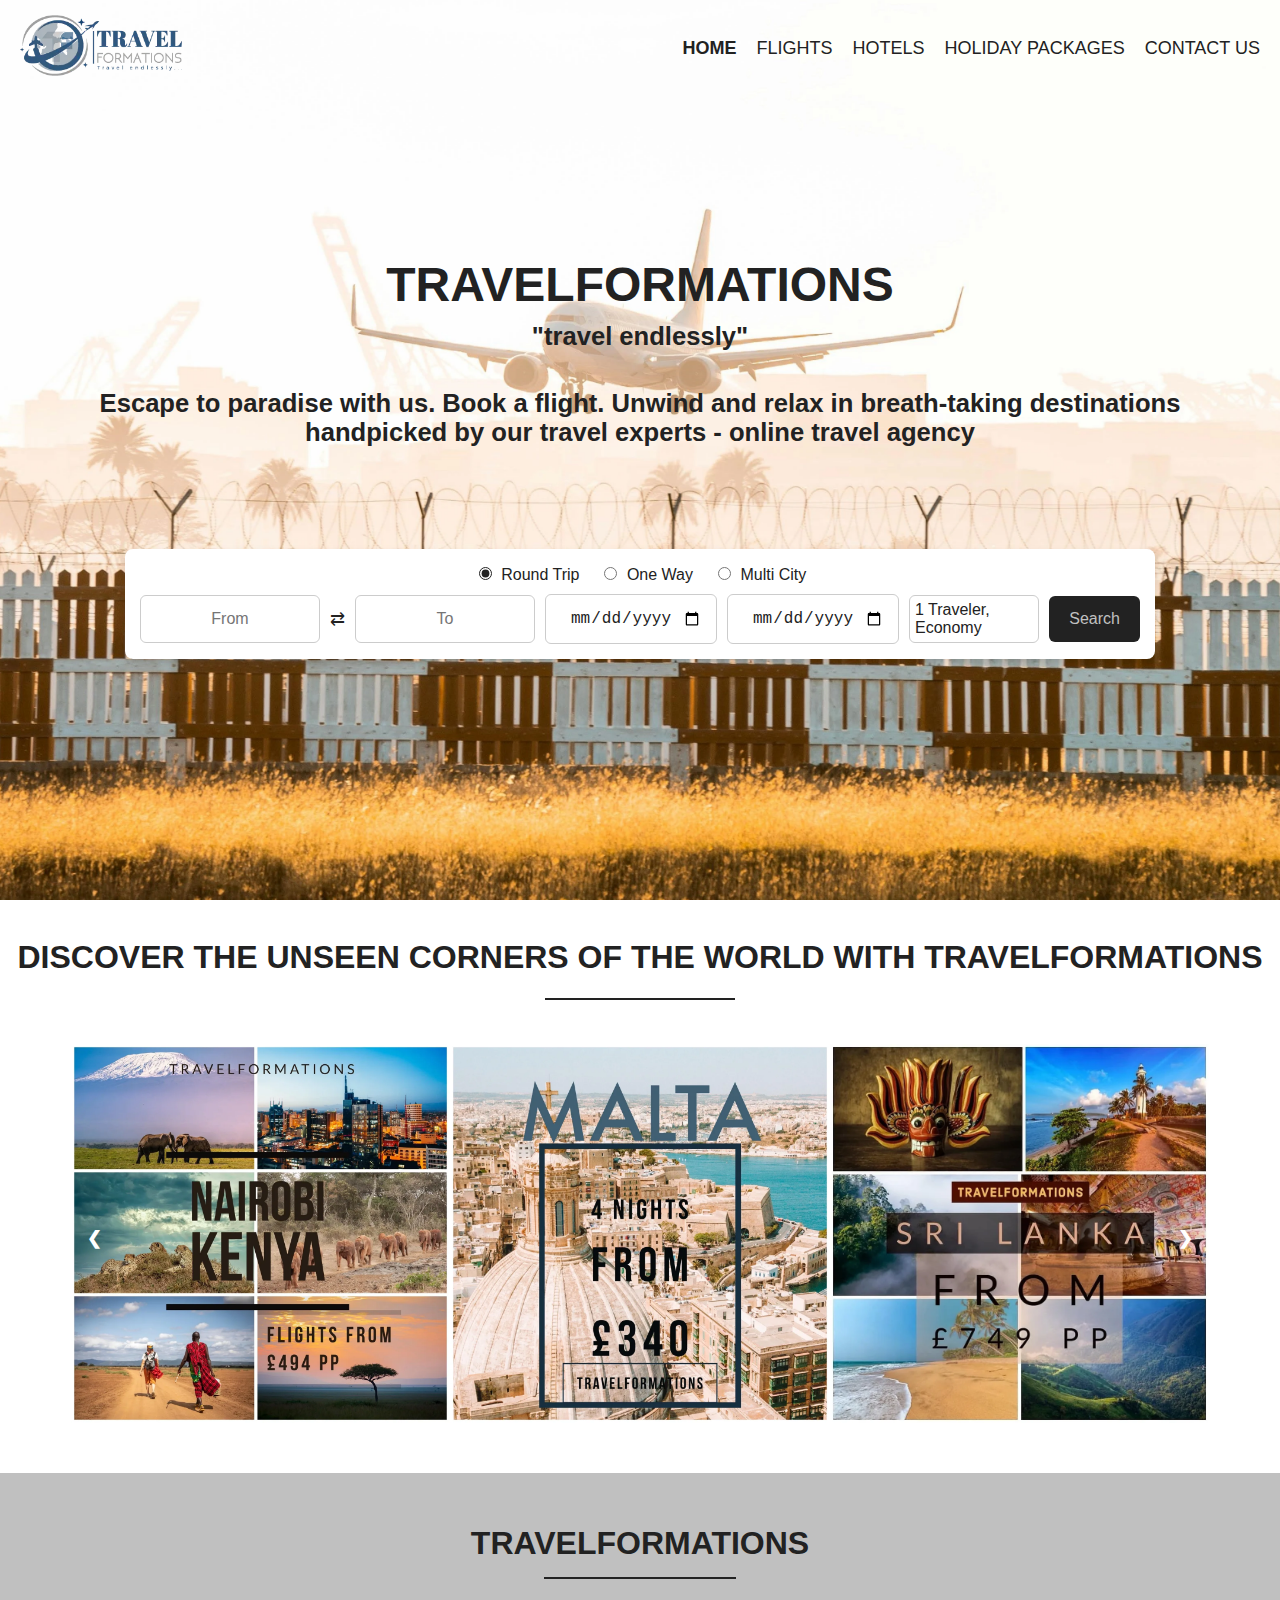
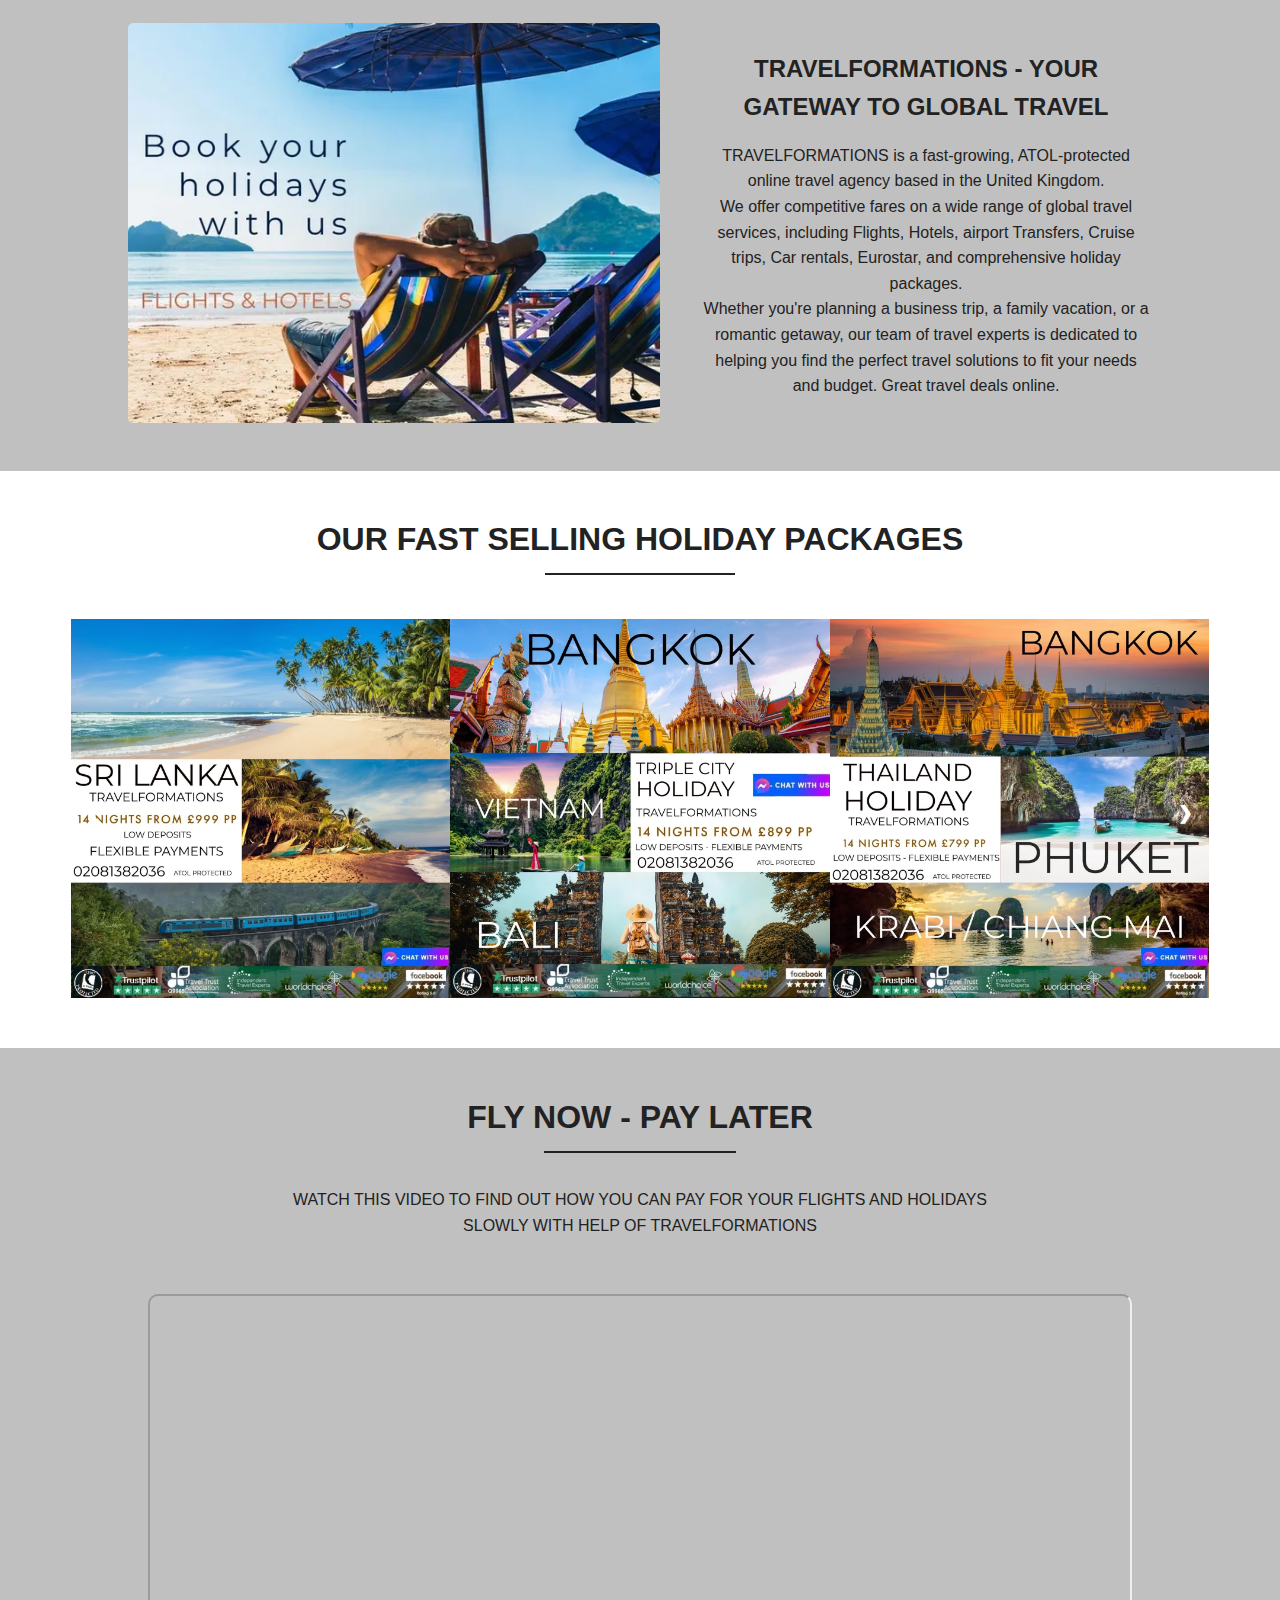
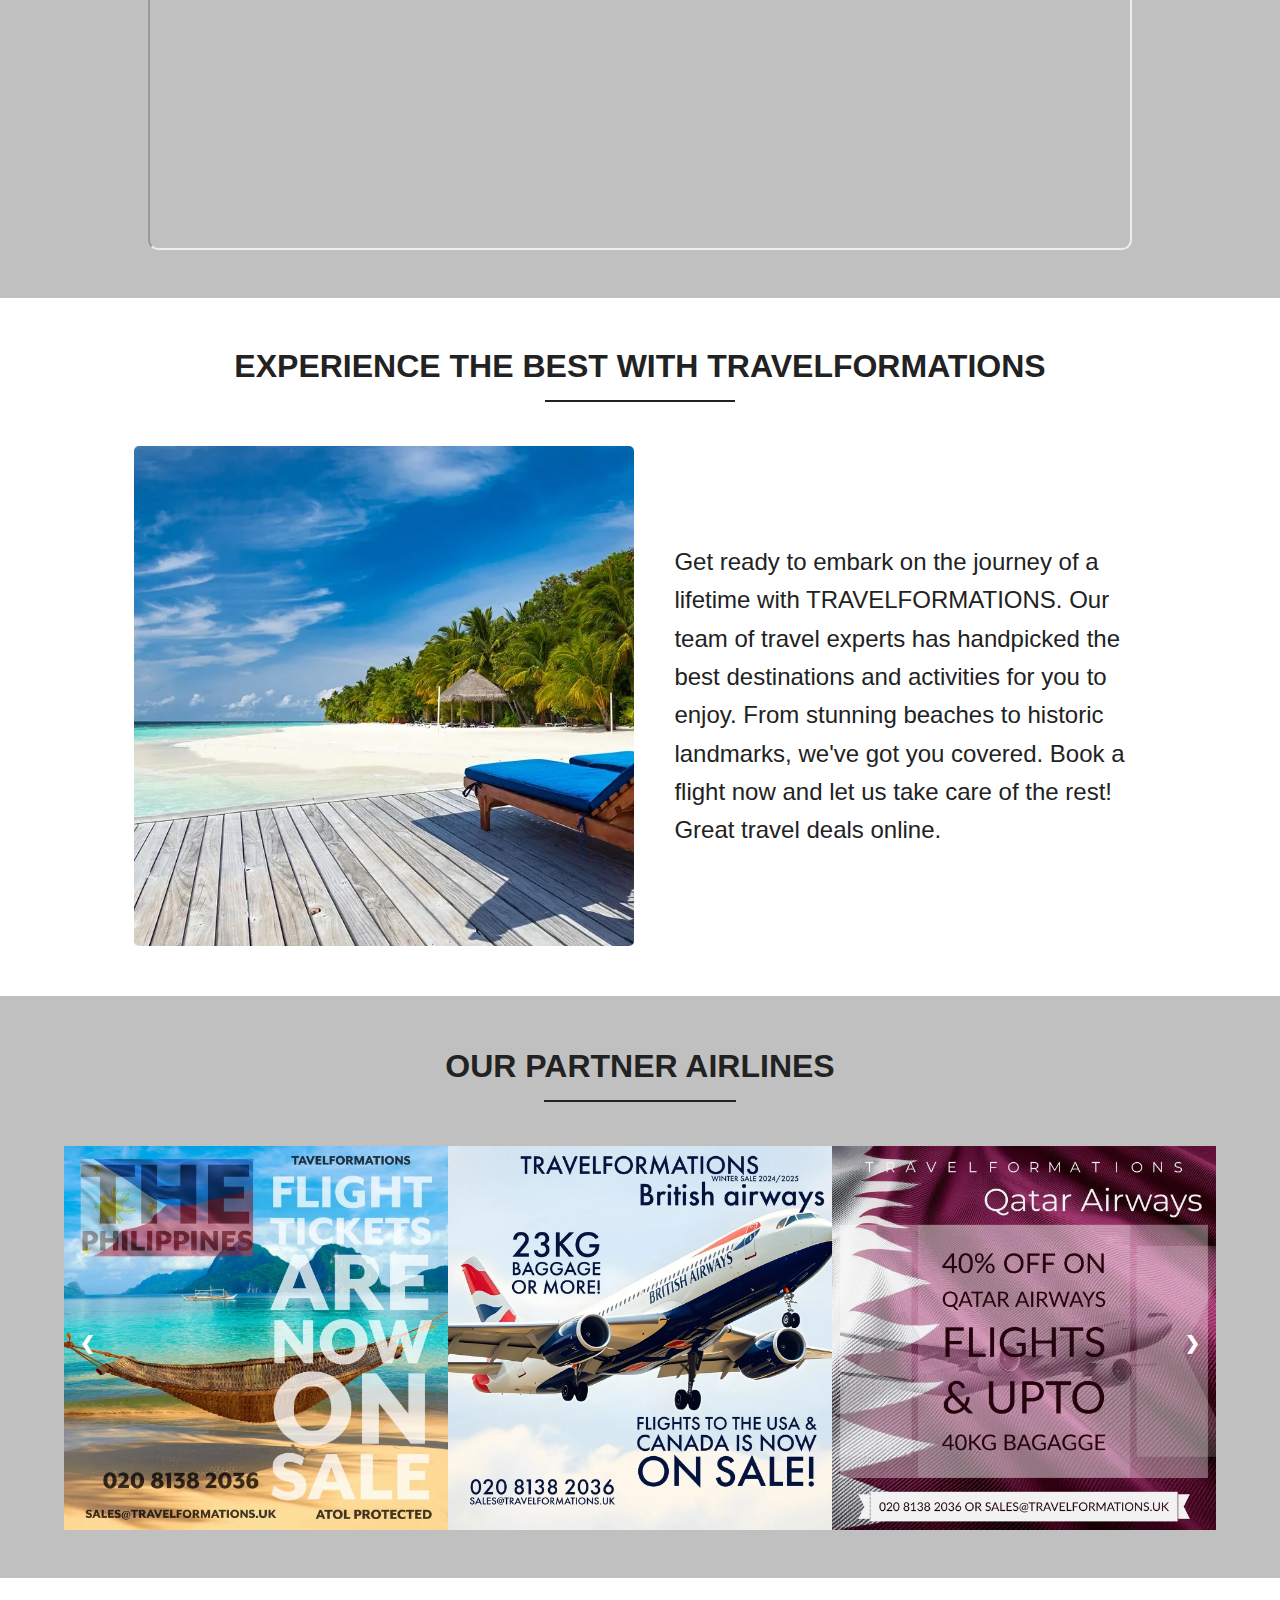
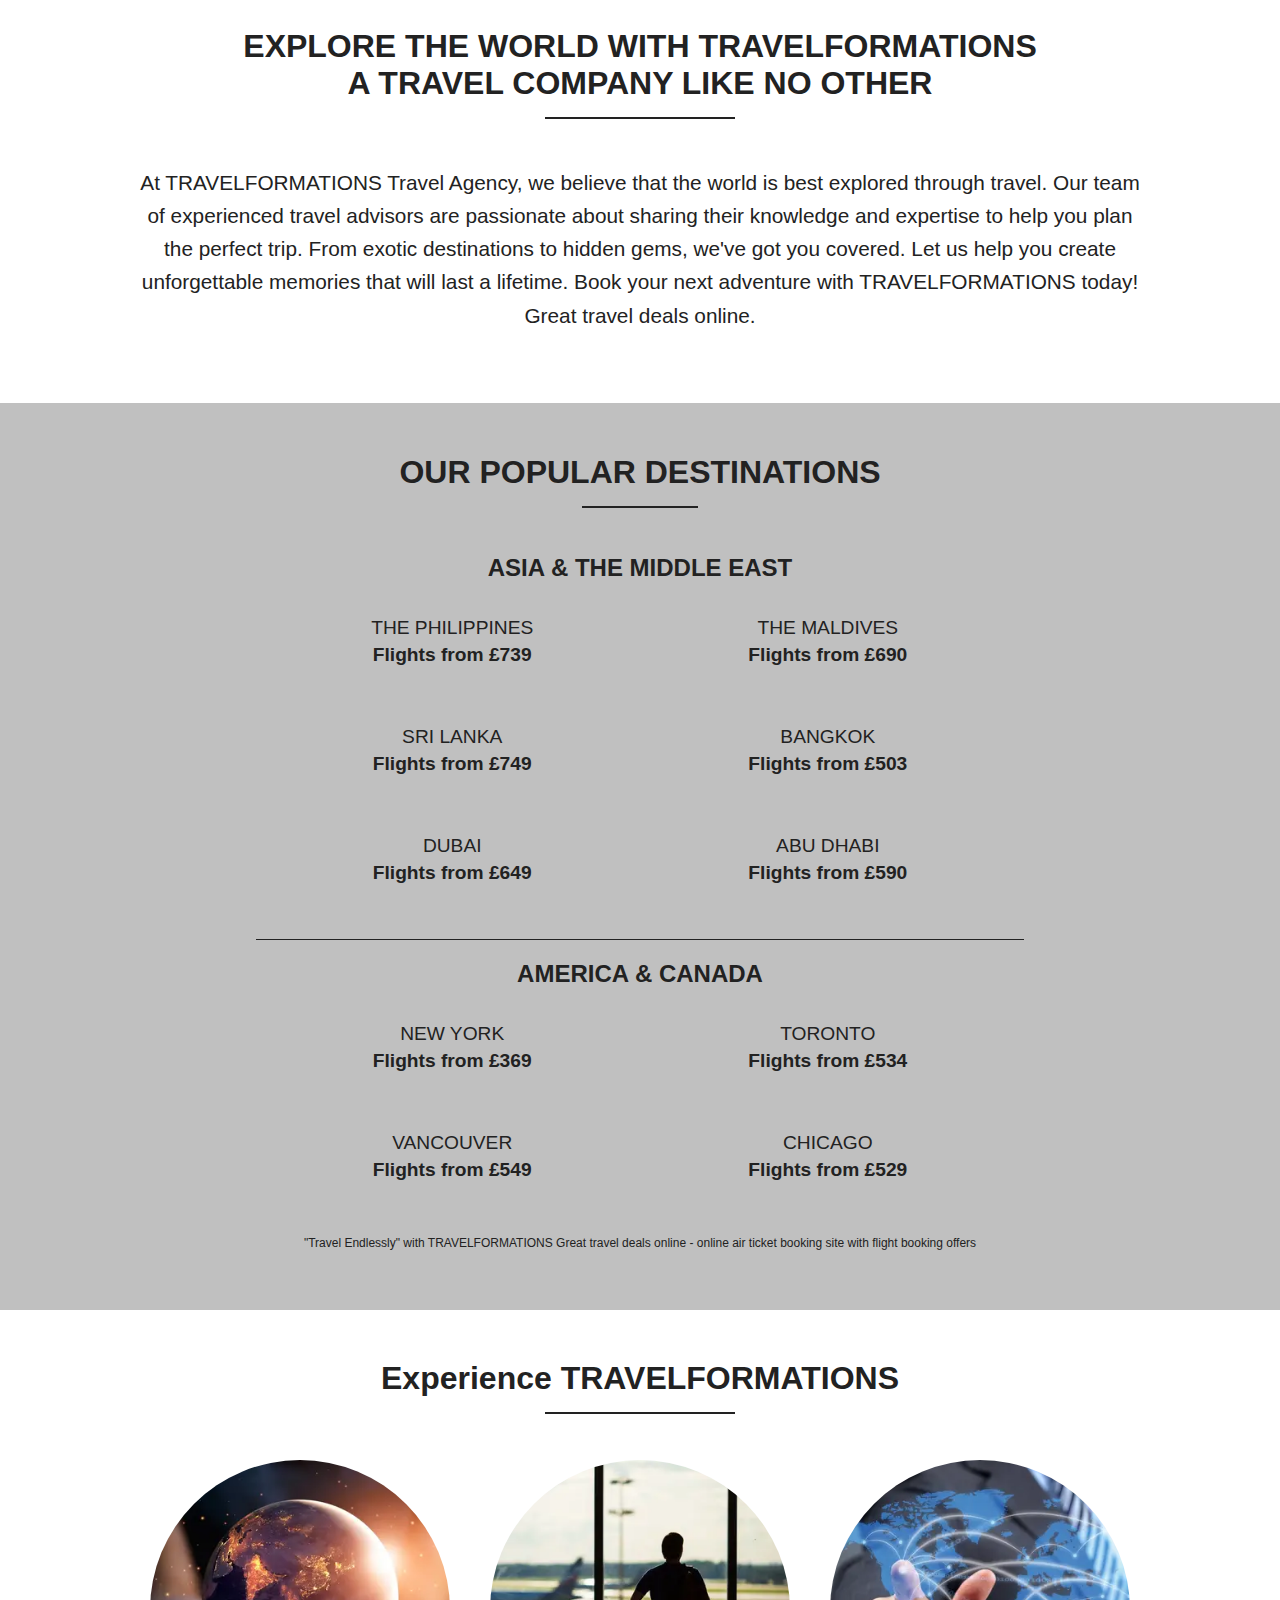
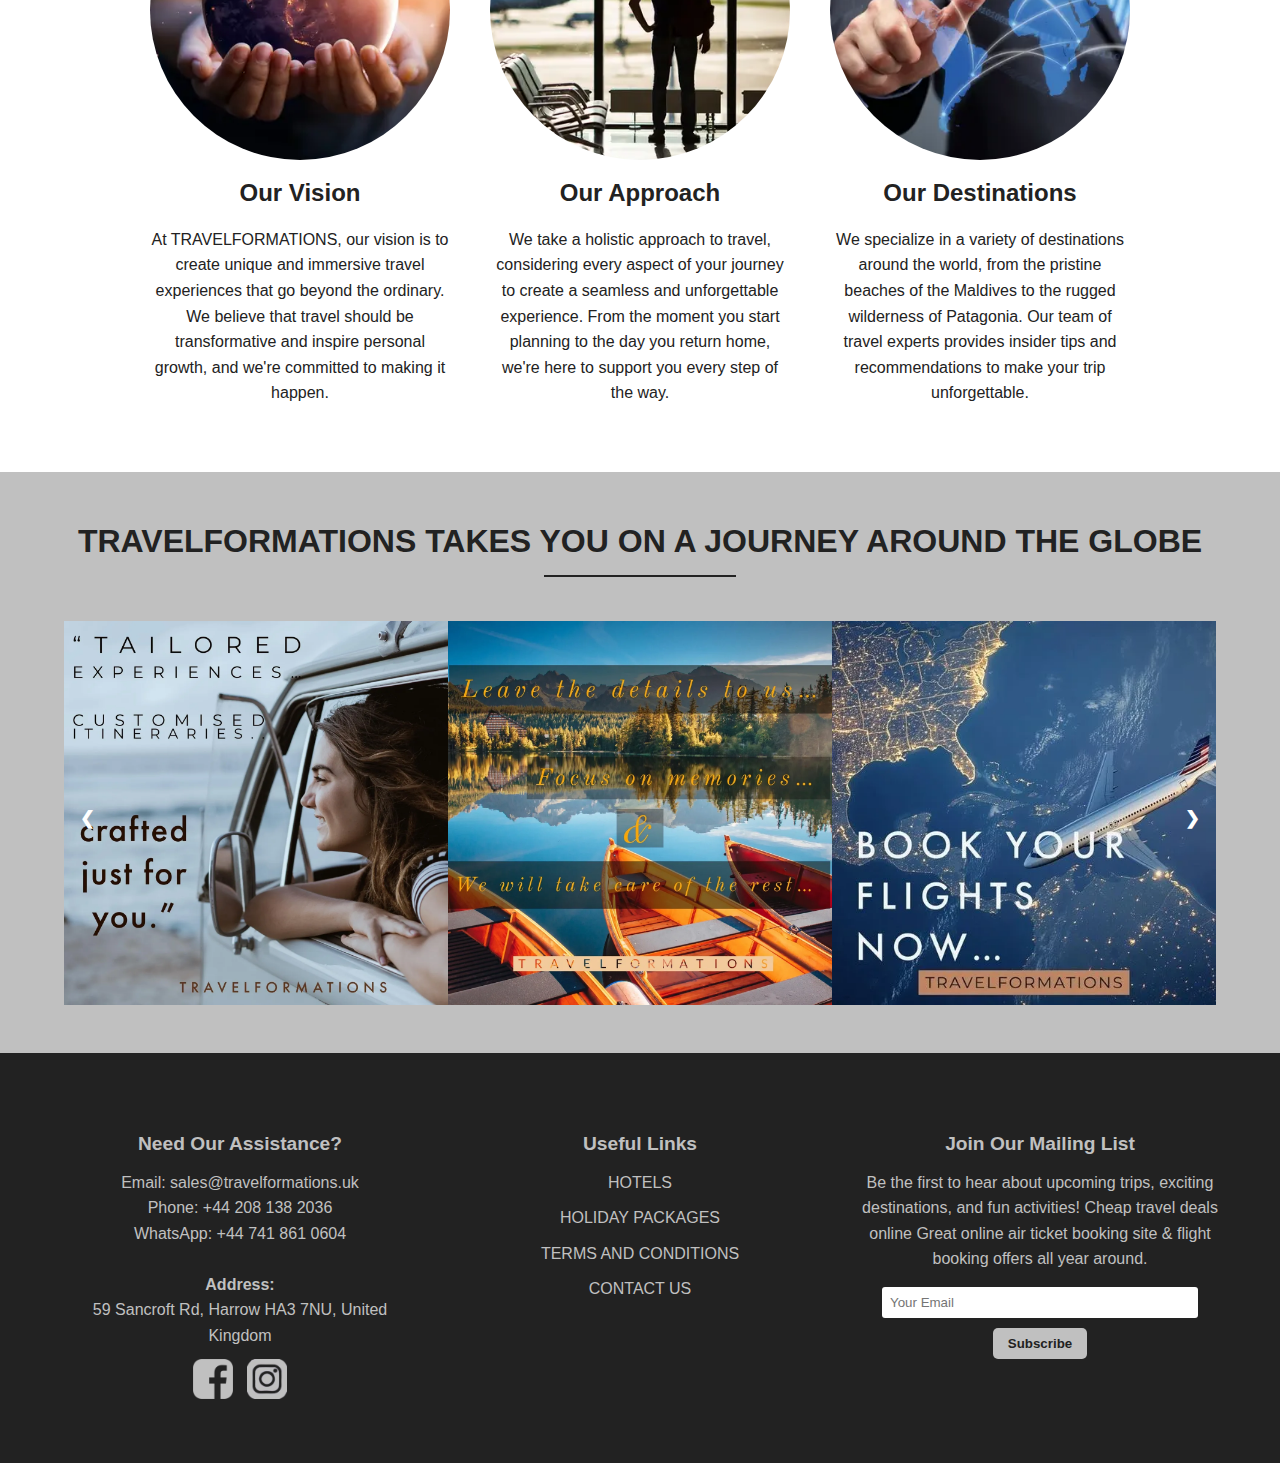
==== commit d05bac2f: "Add files via upload" ====
--- a/index.html
+++ b/index.html
@@ -169,7 +169,7 @@
     <div class="slideshow1">
         <center><h1>DISCOVER THE UNSEEN CORNERS OF THE WORLD WITH TRAVELFORMATIONS</h1></center>
         <hr>
-        <br>
+        <br><br>
         <div class="slideshow1-container">
             <a class="slideshow1-prev" onclick="changeSlide1(-1)">&#10094;</a>
             <a class="slideshow1-next" onclick="changeSlide1(1)">&#10095;</a>        
@@ -225,7 +225,7 @@
     <div class="slideshow2">
         <center><h1>OUR FAST SELLING HOLIDAY PACKAGES</h1></center>
         <hr>
-        <br>
+        <br><br>
         <div class="slideshow2-container">
             <a class="slideshow2-prev" onclick="changeSlide2(-1)">&#10094;</a>
             <a class="slideshow2-next" onclick="changeSlide2(1)">&#10095;</a>        
@@ -293,7 +293,7 @@
     <div class="slideshow3">
         <center><h1>OUR PARTNER AIRLINES</h1></center>
         <hr>
-        <br>
+        <br><br>
         <div class="slideshow3-container">
             <a class="slideshow3-prev" onclick="changeSlide3(-1)">&#10094;</a>
             <a class="slideshow3-next" onclick="changeSlide3(1)">&#10095;</a>        
@@ -329,7 +329,7 @@
     <div class="explore">
         <h1>EXPLORE THE WORLD WITH TRAVELFORMATIONS<br>A TRAVEL COMPANY LIKE NO OTHER</h1>
         <hr>
-        <br><br>
+        <br>
         <div class="content">
             <div class="text">
                 <p>
@@ -421,7 +421,7 @@
     <div class="slideshow4">
         <center><h1>TRAVELFORMATIONS TAKES YOU ON A JOURNEY AROUND THE GLOBE</h1></center>
         <hr>
-        <br>
+        <br><br>
         <div class="slideshow4-container">
             <a class="slideshow4-prev" onclick="changeSlide4(-1)">&#10094;</a>
             <a class="slideshow4-next" onclick="changeSlide4(1)">&#10095;</a>        
--- a/styles.css
+++ b/styles.css
@@ -1258,7 +1258,7 @@
   color: #222222;
   font-size: 2rem;
   font-weight: bold;
-  margin-bottom: 10px;
+  margin-bottom: 15px;
 }
 
 .homeabout .content {
@@ -1357,6 +1357,7 @@
 }
 
 .slideshow2 h1 {
+  margin-bottom: 15px;
   color: #222222;
 }
 
@@ -1463,7 +1464,7 @@
   color: #222222;
   font-size: 2rem;
   font-weight: bold;
-  margin-bottom: 10px;
+  margin-bottom: 15px;
 }
 
 .fly-now-pay-later .content {
@@ -1586,7 +1587,7 @@
   color: #222222;
   font-size: 2rem;
   font-weight: bold;
-  margin-bottom: 10px;
+  margin-bottom: 15px;
 }
 
 .experience1 .content {
@@ -1688,6 +1689,7 @@
 }
 
 .slideshow3 h1 {
+  margin-bottom: 15px;
   color: #222222;
 }
 
@@ -1789,7 +1791,7 @@
   color: #222222;
   font-size: 2rem;
   font-weight: bold;
-  margin-bottom: 10px;
+  margin-bottom: 15px;
 }
 
 .explore .content {
@@ -1865,7 +1867,7 @@
 .popular-container h1 {
   color: #222222;
   font-weight: bold;
-  margin-bottom: 10px;
+  margin-bottom: 15px;
   font-size: 2em;
 }
 
@@ -1965,7 +1967,7 @@
   color: #222222;
   font-size: 2rem;
   font-weight: bold;
-  margin-bottom: 20px;
+  margin-bottom: 15px;
 }
 
 .experience2 .content {
@@ -2044,6 +2046,7 @@
 }
 
 .slideshow4 h1 {
+  margin-bottom: 15px;
   color: #222222;
 }
 
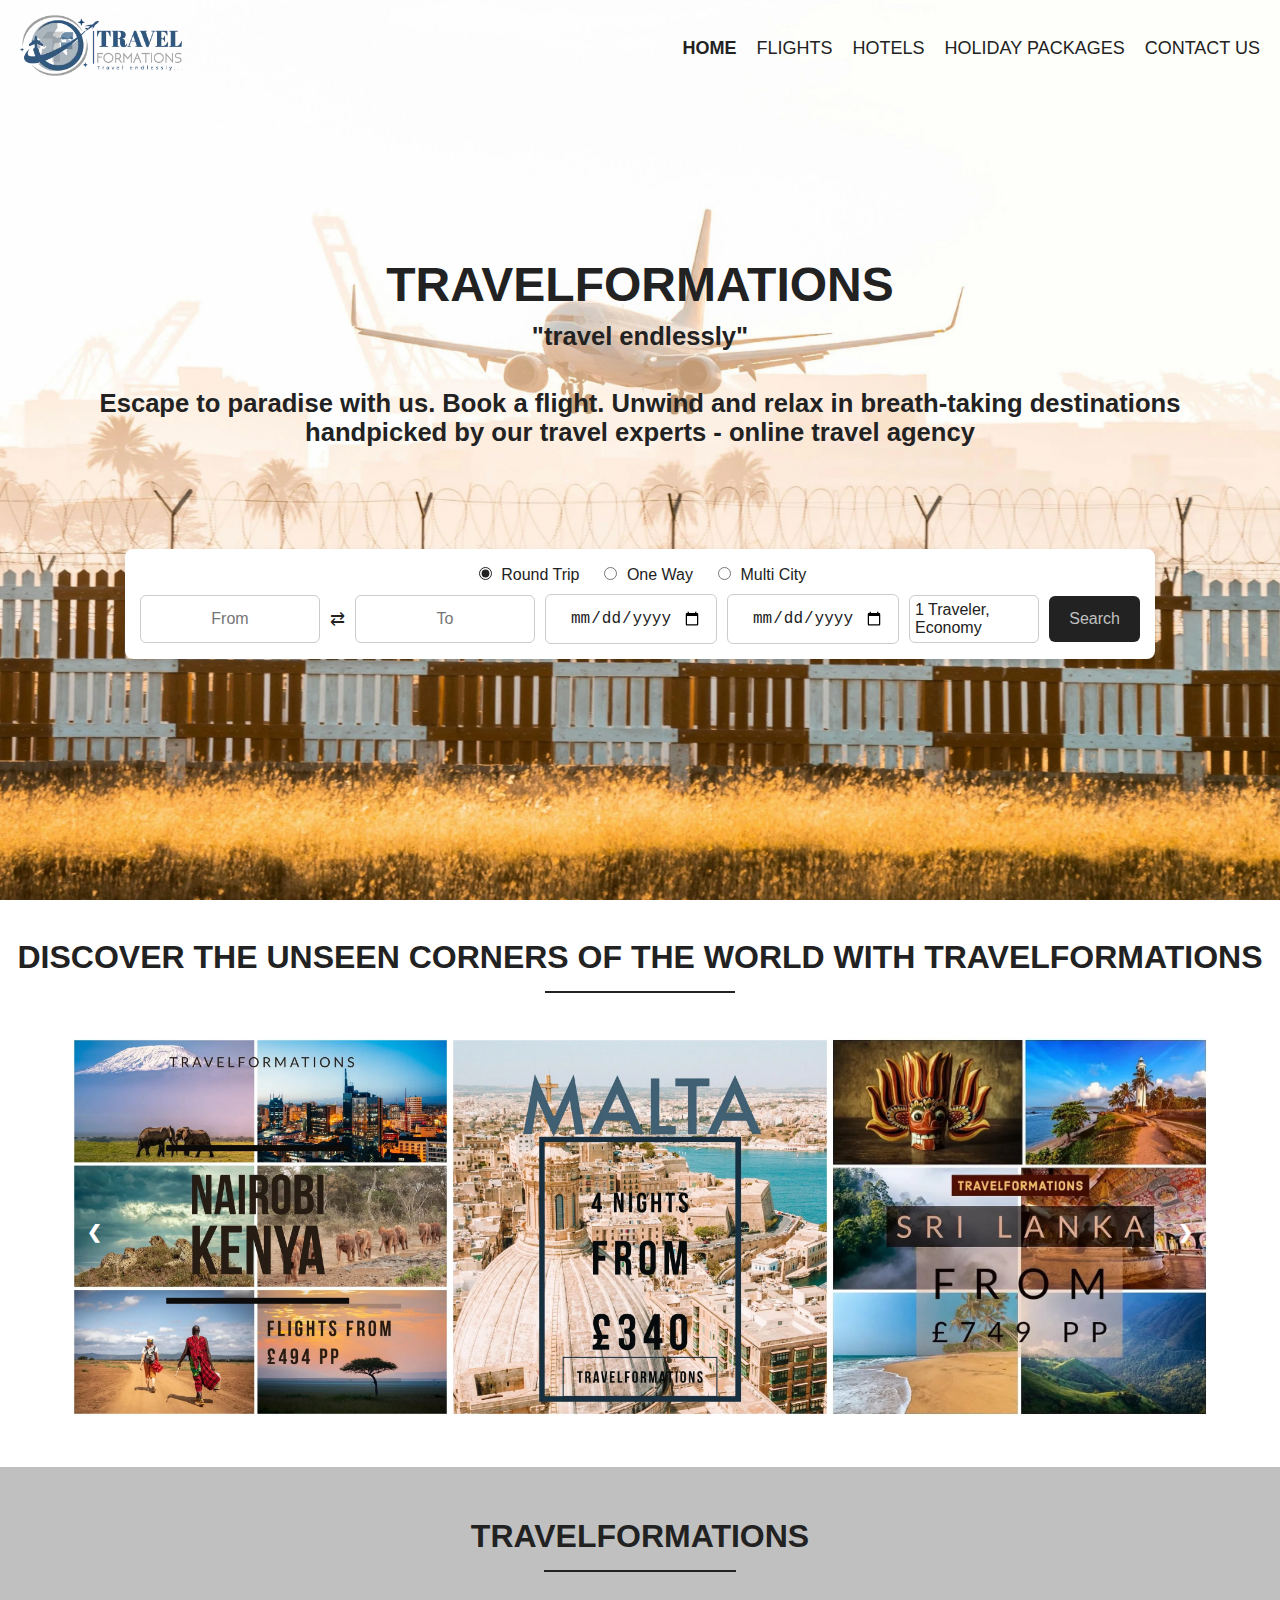
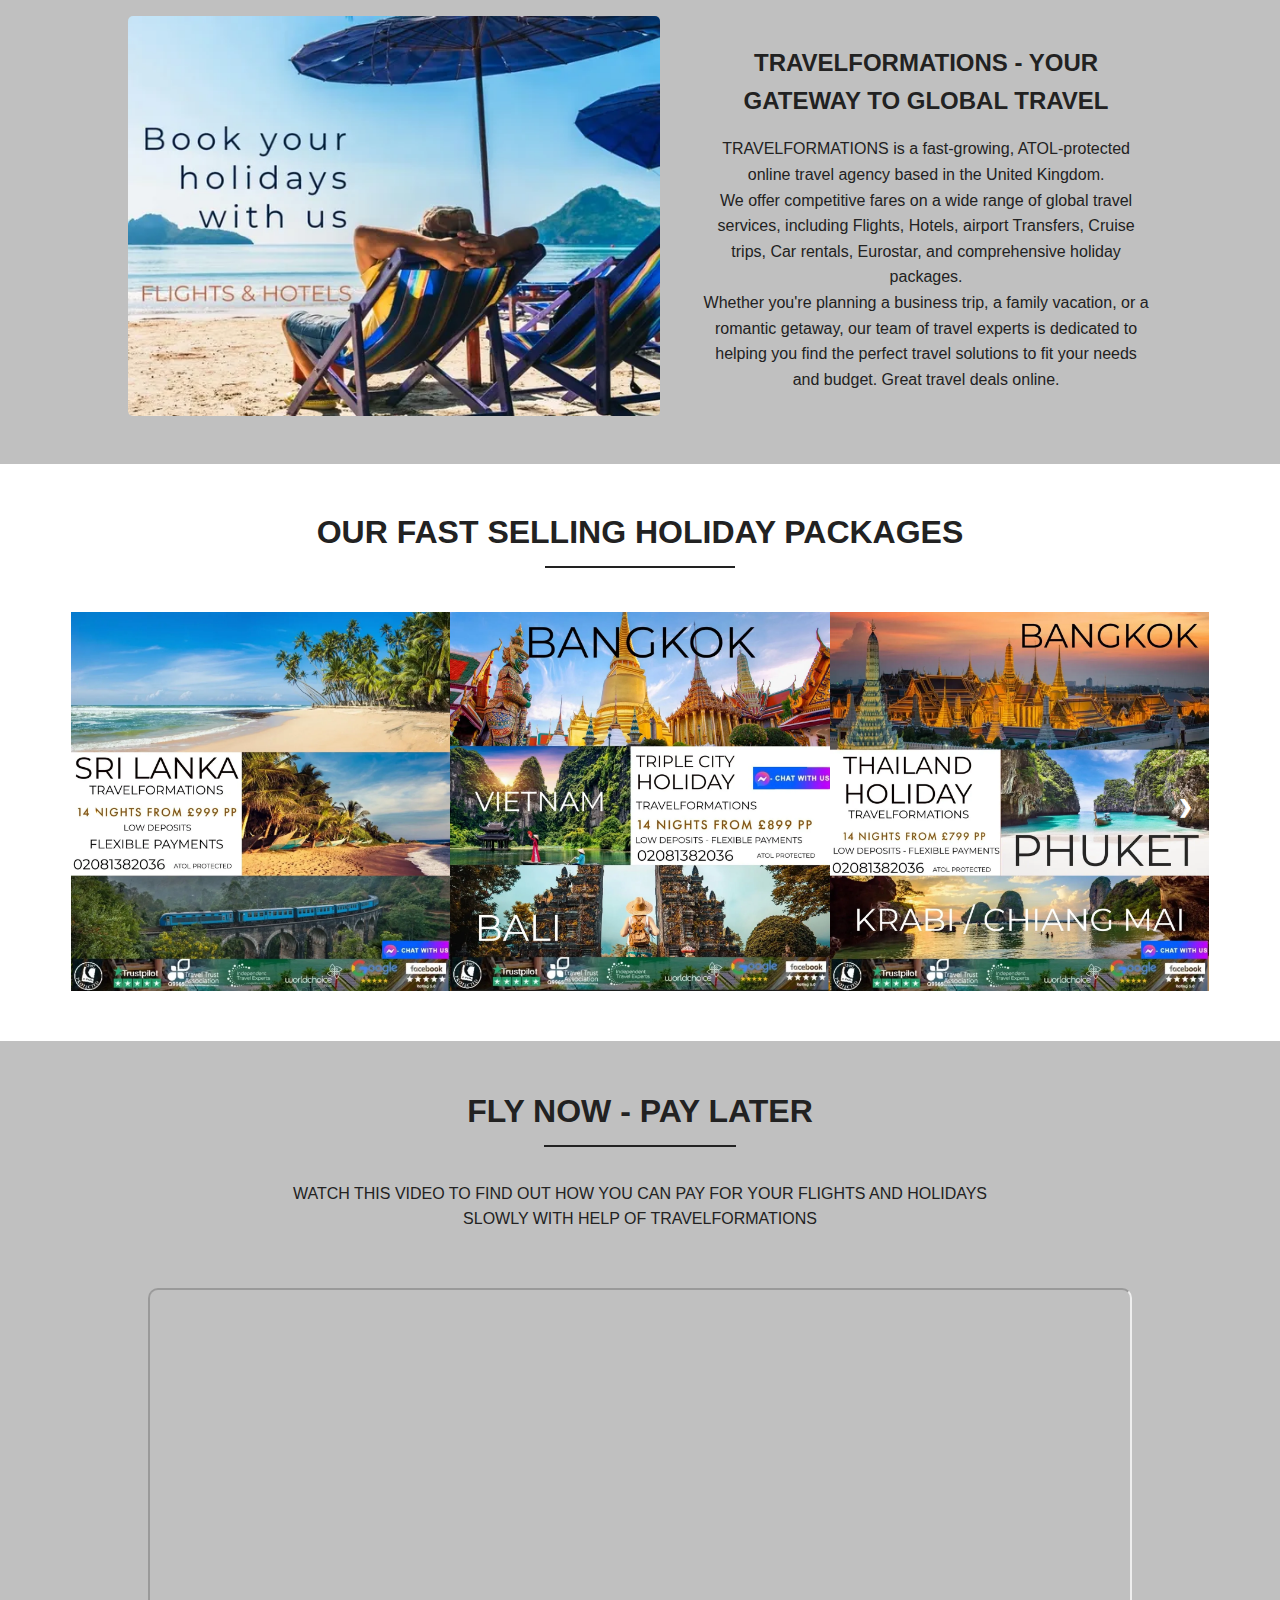
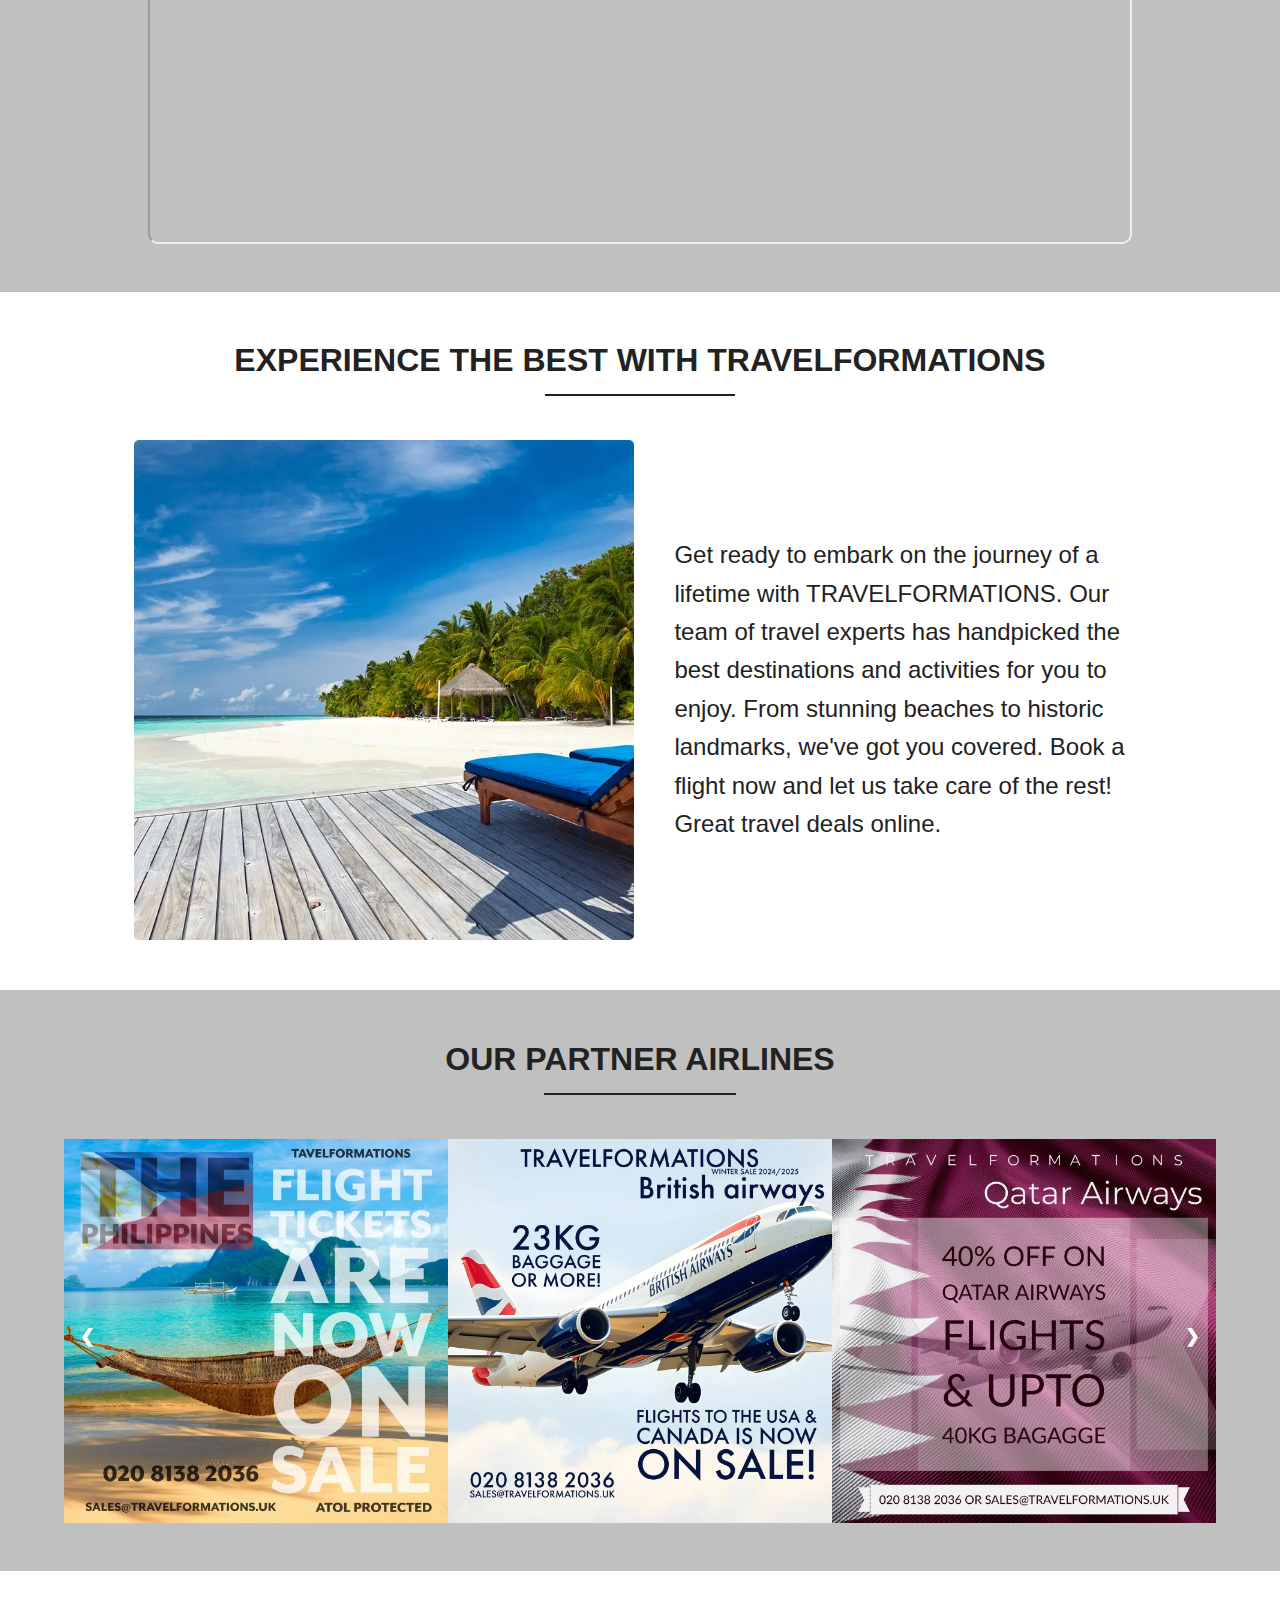
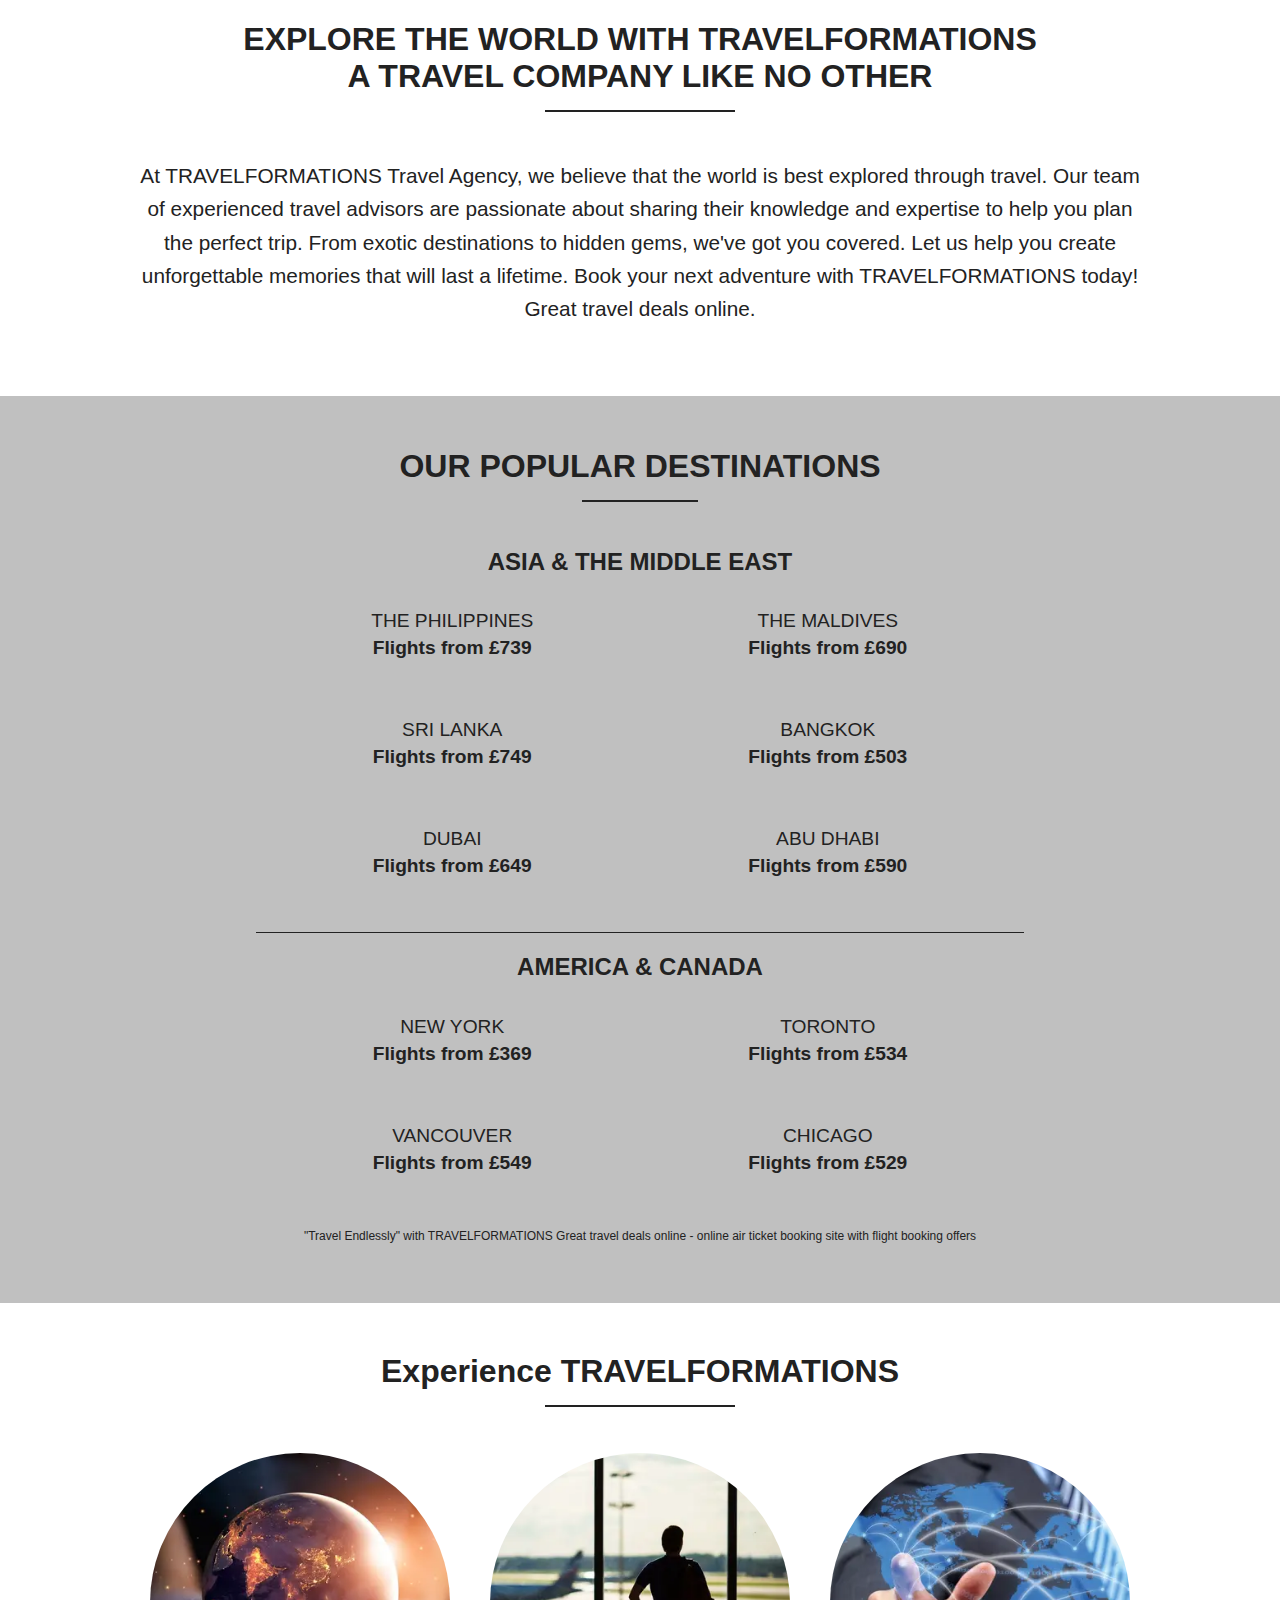
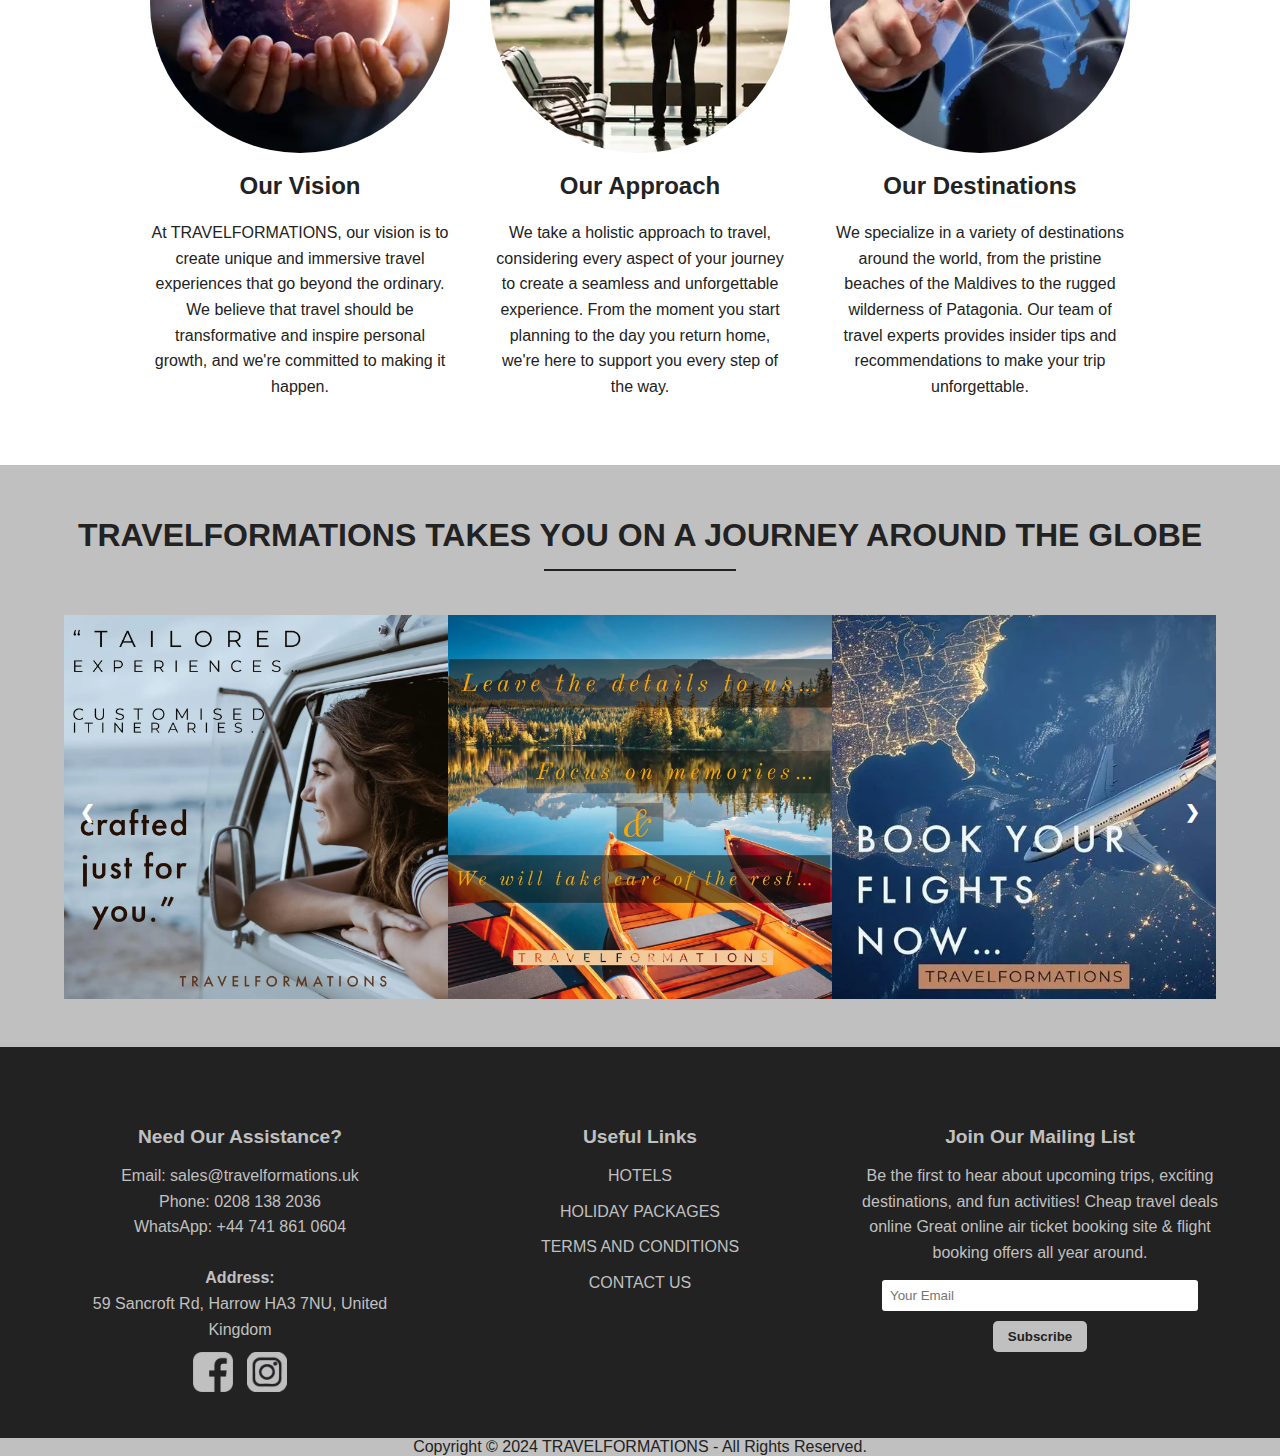
==== commit 348d1e5b: "Add files via upload" ====
--- a/index.html
+++ b/index.html
@@ -466,13 +466,14 @@
     <button id="scrollToTopBtn" class="scroll-to-top-btn">&#10094;</button>
     <script src="script.js"></script>
 </body>
-<footer class="footer">
+<footer>
+  <div class="footer">
     <div class="footer-section">
         <h3>Need Our Assistance?</h3>
         <p>
             <i class="fa fa-phone"></i> 
             Email: sales@travelformations.uk<br>
-            Phone: +44 208 138 2036<br>
+            Phone: 0208 138 2036<br>
             WhatsApp: +44 741 861 0604
         </p>
         <p>
@@ -505,5 +506,7 @@
             <button type="submit">Subscribe</button>
         </form>
     </div>
+  </div>
+  <div class="rights"><p>Copyright © 2024 TRAVELFORMATIONS - All Rights Reserved.</p></div>
 </footer>
 </html>--- a/styles.css
+++ b/styles.css
@@ -121,6 +121,14 @@
   font-size: 60px;
 }
 
+.searchhead{
+  padding-top: 20px;
+  padding-bottom: 20px;
+  margin-left: -8px;
+  margin-right: -8px;
+  background-color: rgba(34, 34, 34, 0.6);
+}
+
 @media screen and (min-width: 901px) {
   .navbar-small{
     display: none;
@@ -229,6 +237,16 @@
   color: #222222;
   font-weight: bold;
   cursor: pointer;
+}
+
+.rights{
+  margin-bottom: -34px;
+  margin-top: -34px;
+  margin-left: -8px;
+  margin-right: -8px;
+  background-color: #c0c0c0;
+  color: #222222;
+  text-align: center;
 }
 
 @media (max-width: 768px) {
@@ -772,7 +790,7 @@
   max-width: 1000px;
   margin: auto;
   padding: 15px;
-  background: #ffffff;
+  background: #c0c0c0;
   border-radius: 8px;
   box-shadow: 0 4px 8px rgba(0, 0, 0, 0.1);
   display: flex;
@@ -1153,6 +1171,7 @@
 }
 
 .slideshow1 h1 {
+  margin-bottom: 15px;
   color: #222222;
 }
 
@@ -2386,3 +2405,76 @@
 /* ----------------------------------------------------------------------------------------------------*/
 
 /*Hotels*/
+.hotel-search-bar {
+  width: 73%;
+  margin: 0 auto;
+  padding: 20px;
+  background-color: #c0c0c0;
+  border-radius: 10px;
+  box-shadow: 0 4px 15px rgba(0, 0, 0, 0.1);
+  display: flex;
+  align-items: center;
+  justify-content: center;
+}
+
+.hotel-search-bar-form {
+  display: flex;
+  align-items: center;
+  gap: 15px;
+  flex-wrap: wrap;
+  width: 100%;
+}
+
+.hotel-search-bar-input,
+.hotel-search-bar-select,
+.hotel-search-bar-btn {
+  padding: 12px 15px;
+  border: 1px solid #ddd;
+  border-radius: 5px;
+  font-size: 16px;
+  box-sizing: border-box;
+  transition: all 0.3s ease;
+}
+
+.hotel-search-bar-input:focus,
+.hotel-search-bar-select:focus {
+  border-color: #222222;
+  outline: none;
+}
+
+.hotel-search-bar-select {
+  background-color: #ffffff;
+  width: 150px;
+}
+
+.hotel-search-bar-btn {
+  background-color: #222222;
+  color: #c0c0c0;
+  border: none;
+  cursor: pointer;
+  width: 120px;
+}
+
+.hotel-search-bar-btn:hover {
+  background-color: #222222;
+}
+
+/* Responsive adjustments */
+@media (max-width: 768px) {
+  .hotel-search-bar {
+    flex-direction: column;
+    padding: 20px;
+  }
+
+  .hotel-search-bar-form {
+    flex-direction: column;
+    gap: 10px;
+  }
+
+  .hotel-search-bar-input,
+  .hotel-search-bar-select,
+  .hotel-search-bar-btn {
+    width: 100%;
+    border-radius: 5px;
+  }
+}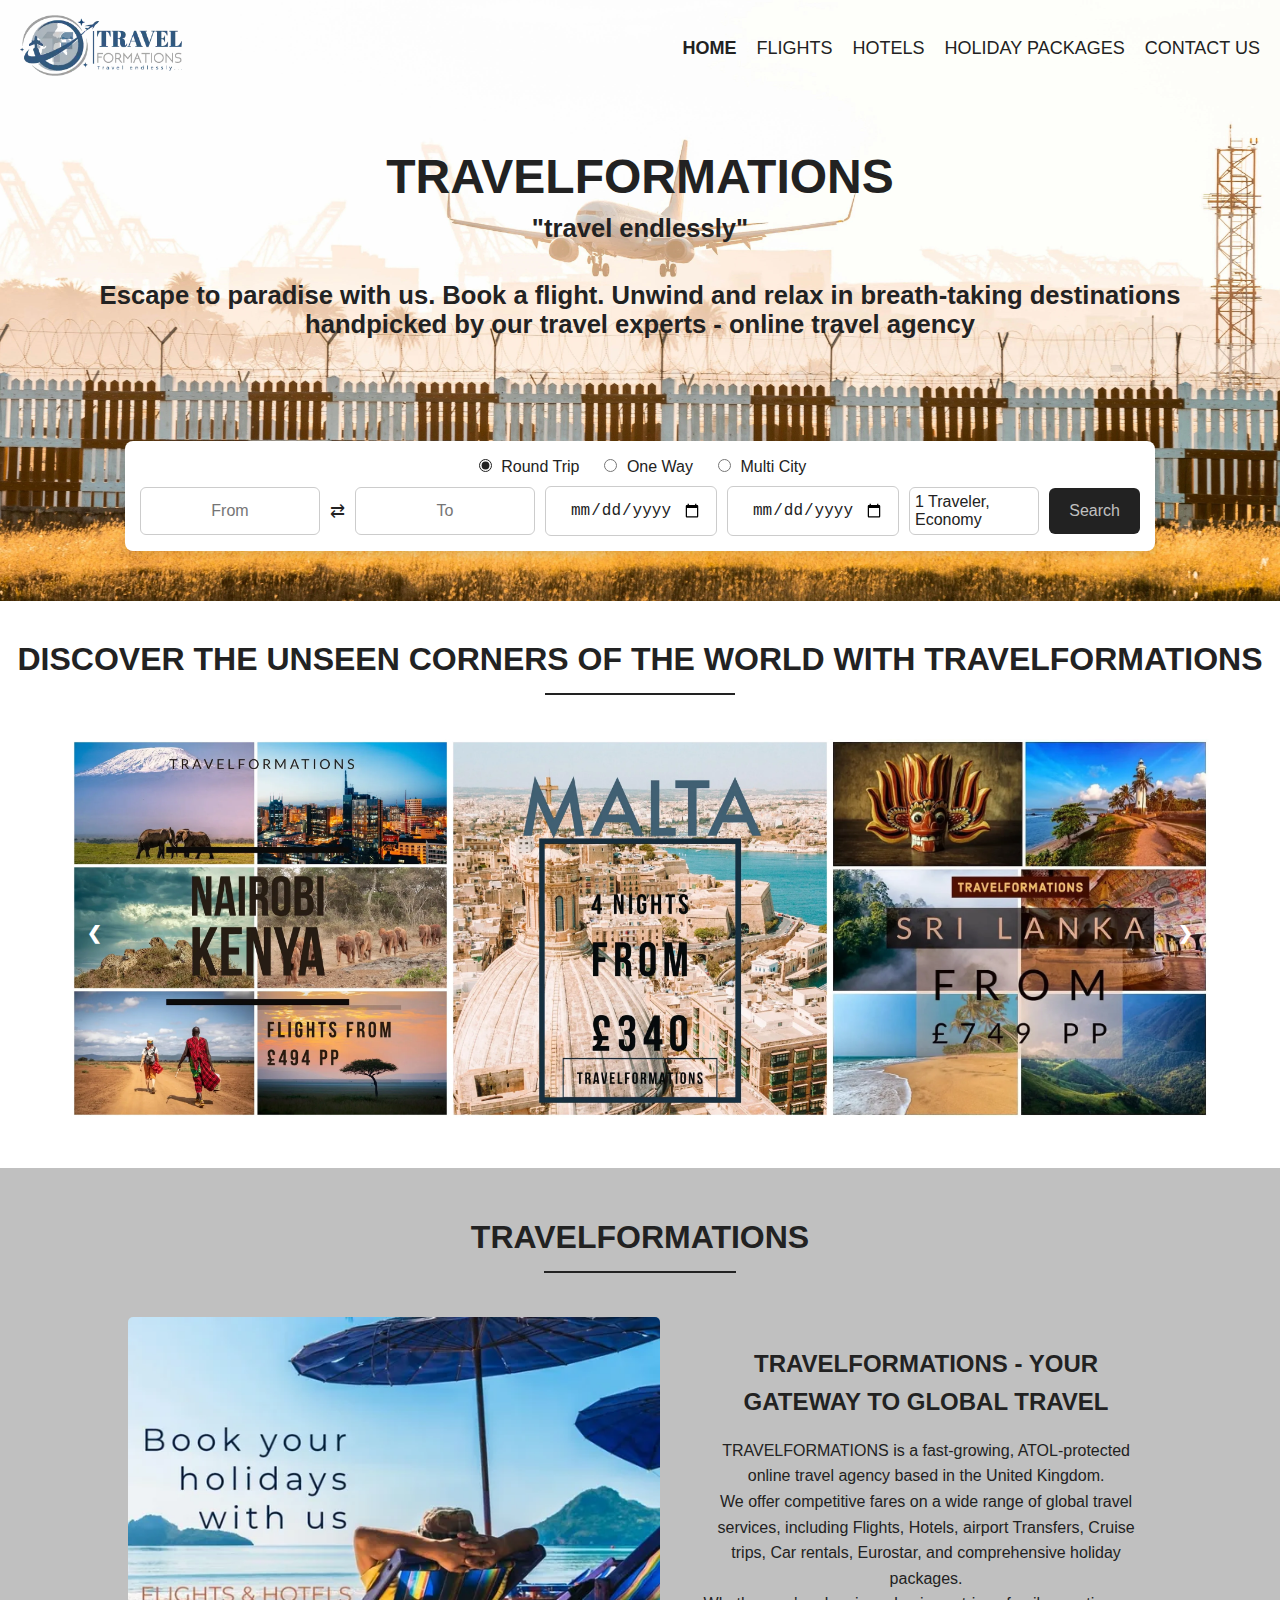
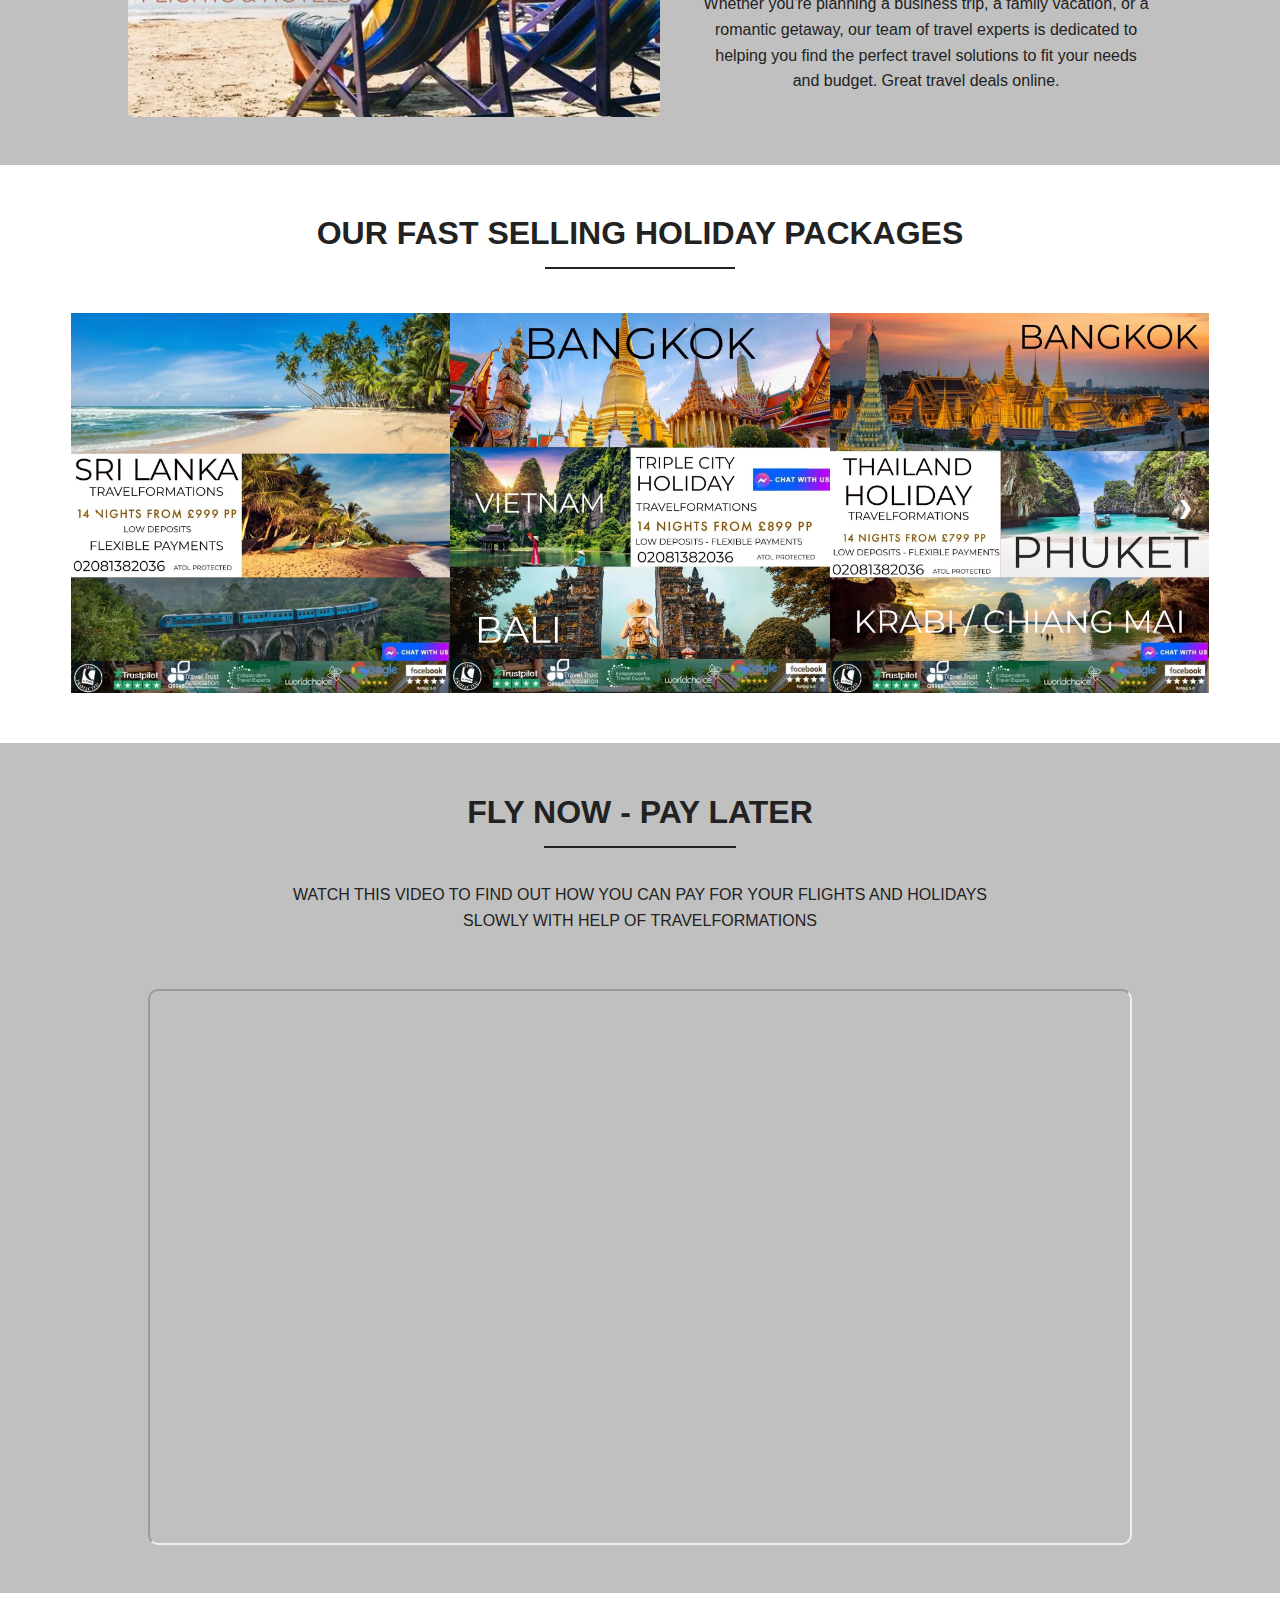
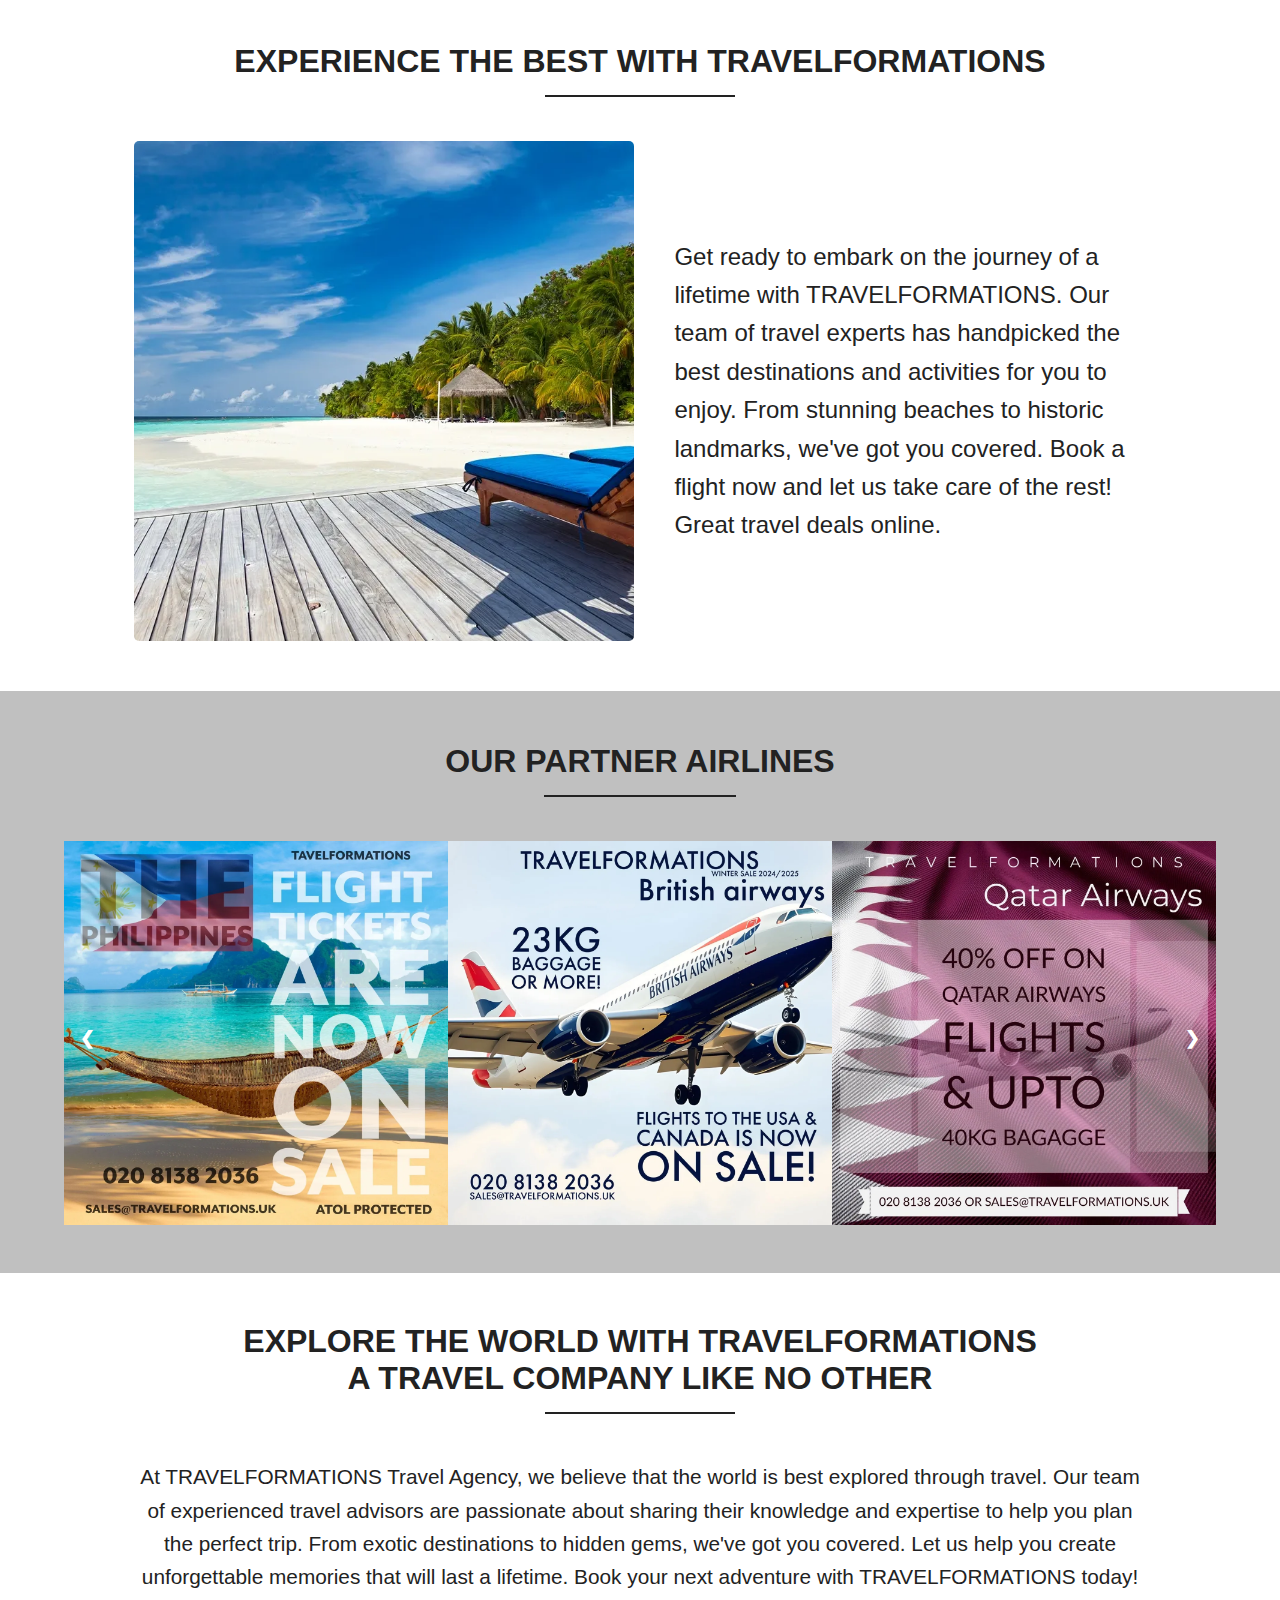
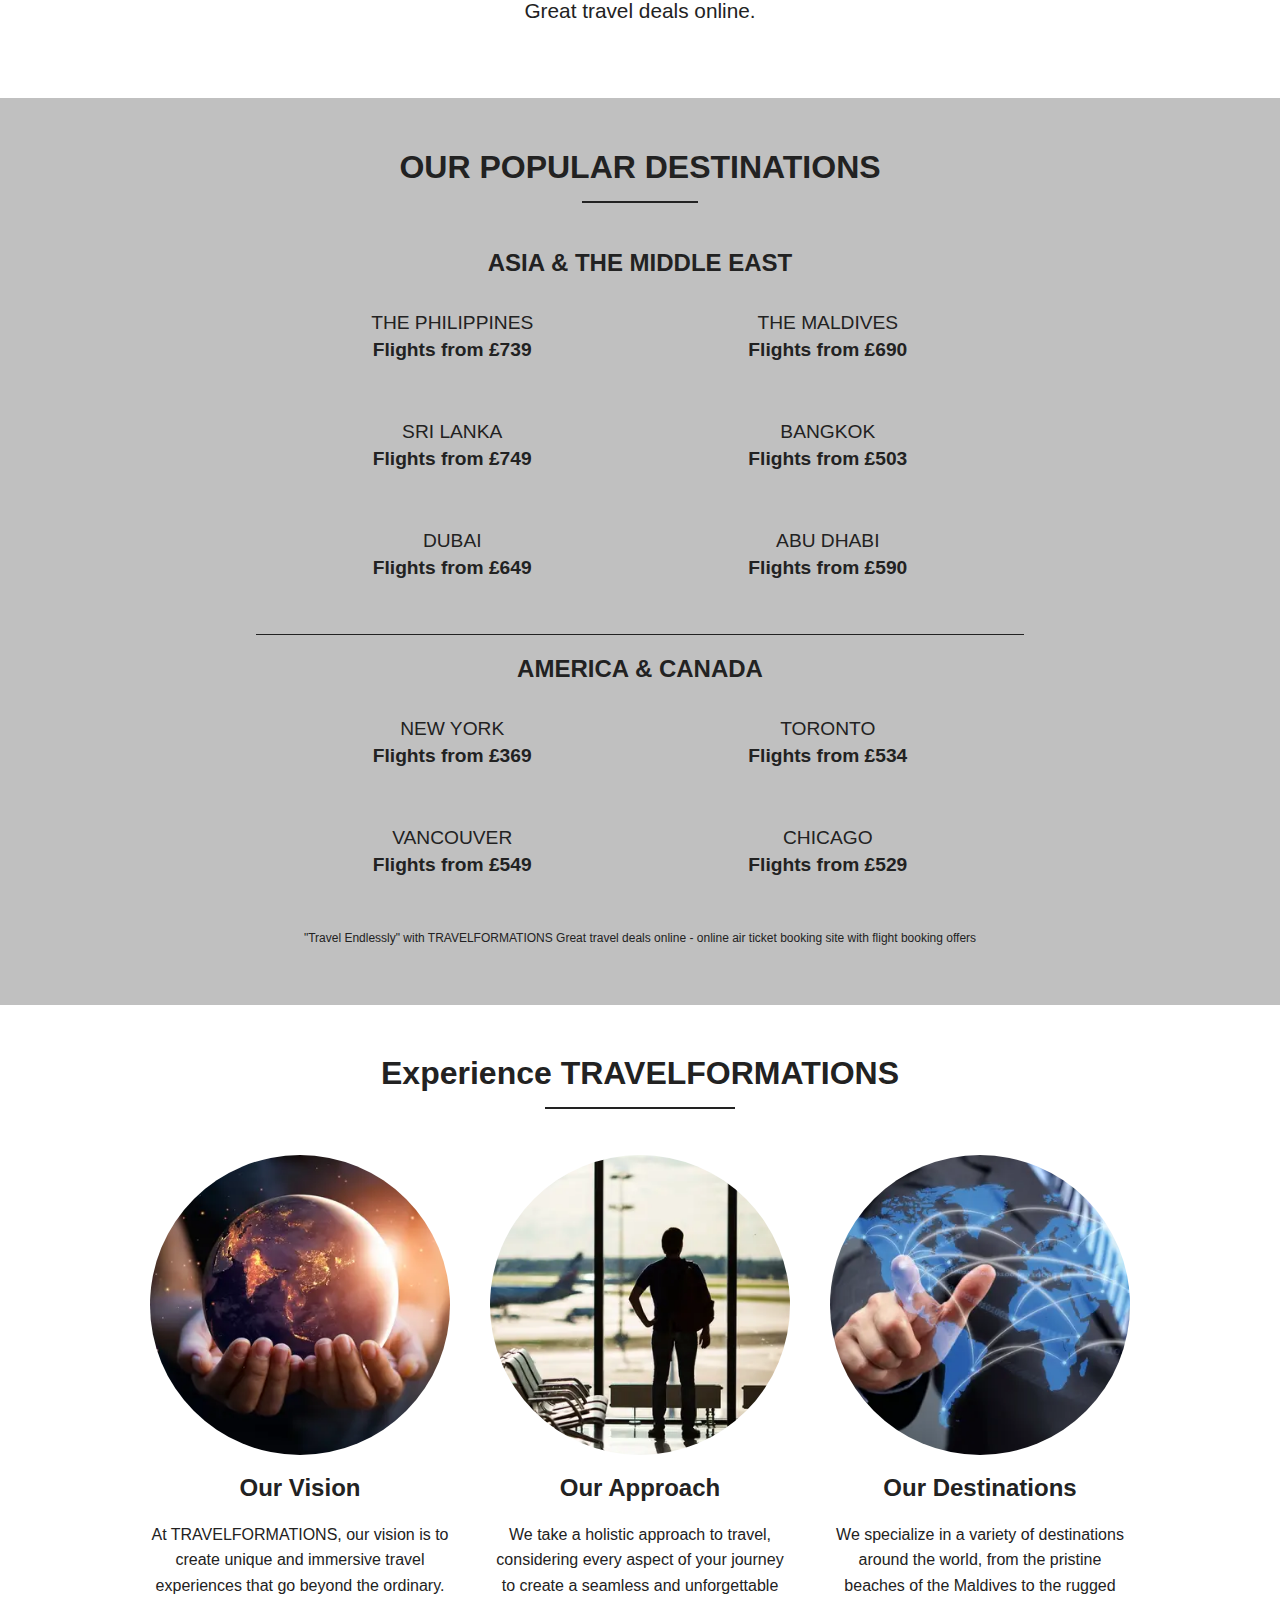
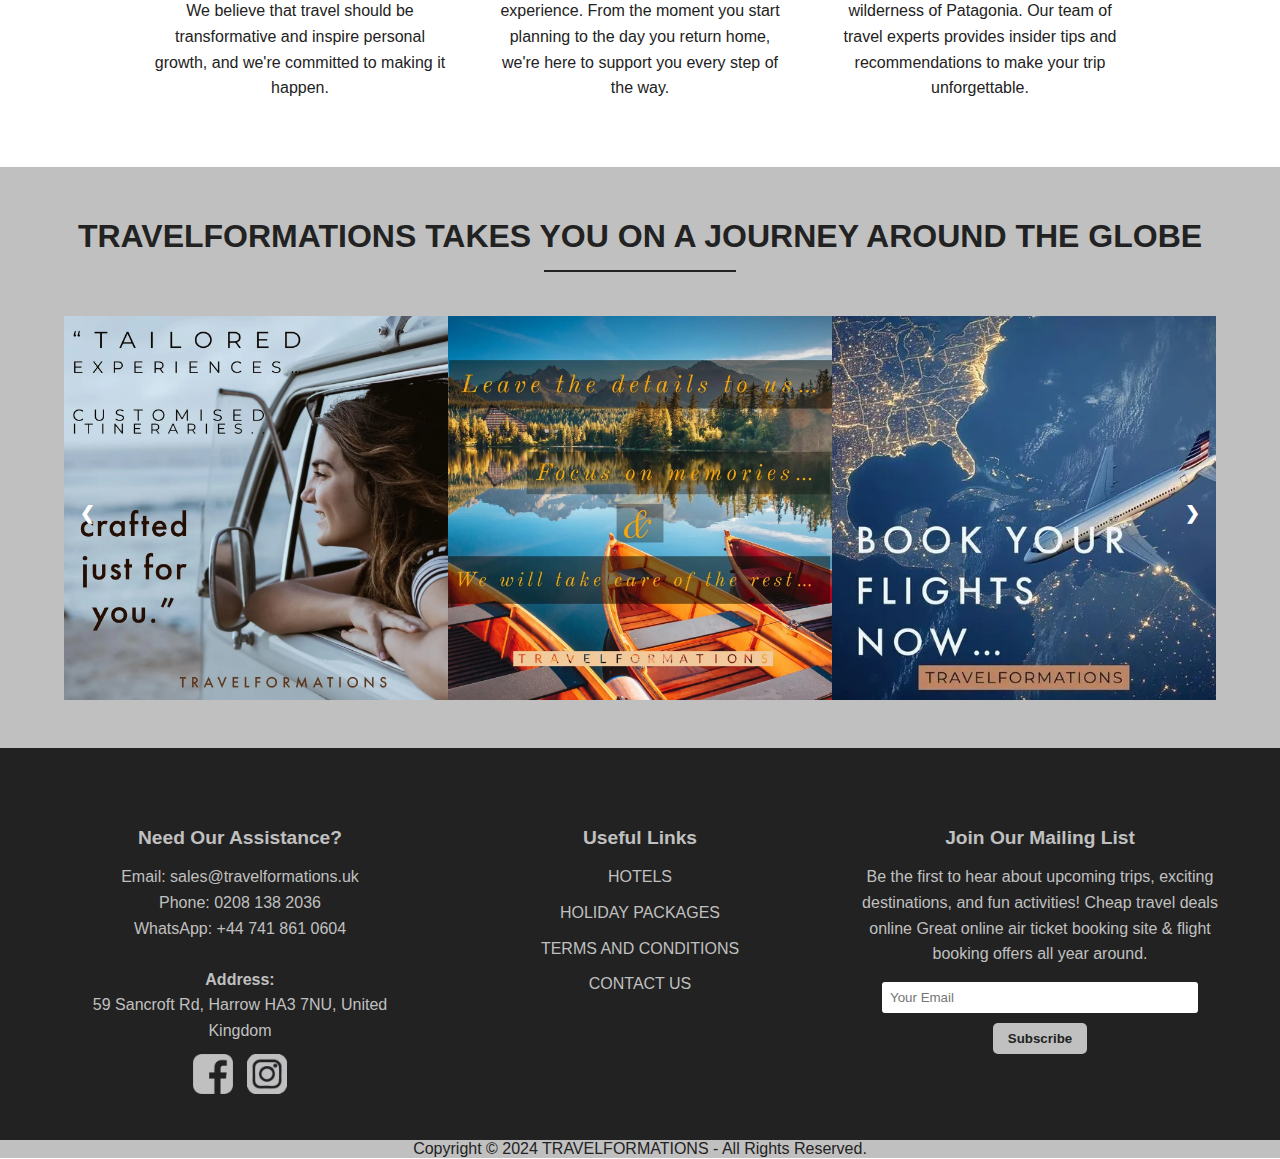
==== commit 3b12e6d8: "Add files via upload" ====
--- a/index.html
+++ b/index.html
@@ -34,7 +34,6 @@
                 <span style="font-size:30px;cursor:pointer" onclick="openNav()">&#9776;</span>
             </div>
         </div>
-        <br><br><br><br><br><br>
         <div class="travel-search-engine-big">
             <div class="travel-content">
                 <h1>TRAVELFORMATIONS</h1>
--- a/styles.css
+++ b/styles.css
@@ -43,7 +43,7 @@
   background-image: url('Pictures/Banner.webp');
   background-size: cover;
   background-position: center;
-  height: 100vh;
+  padding-bottom:  50px;
 }
 
 .navbar {
@@ -127,6 +127,12 @@
   margin-left: -8px;
   margin-right: -8px;
   background-color: rgba(34, 34, 34, 0.6);
+}
+
+@media screen and (max-width: 1050px) {
+  .navimg{
+    height: 95vh;
+  }
 }
 
 @media screen and (min-width: 901px) {
@@ -2406,34 +2412,36 @@
 
 /*Hotels*/
 .hotel-search-bar {
-  width: 73%;
-  margin: 0 auto;
-  padding: 20px;
-  background-color: #c0c0c0;
-  border-radius: 10px;
-  box-shadow: 0 4px 15px rgba(0, 0, 0, 0.1);
-  display: flex;
-  align-items: center;
-  justify-content: center;
+  max-width: 1000px;
+  margin: auto;
+  padding: 15px;
+  background: #c0c0c0;
+  border-radius: 8px;
+  box-shadow: 0 4px 8px rgba(0, 0, 0, 0.1);
+  display: flex;
+  flex-direction: column;
+  align-items: center;
+  gap: 10px;
 }
 
 .hotel-search-bar-form {
   display: flex;
-  align-items: center;
   gap: 15px;
   flex-wrap: wrap;
   width: 100%;
+  justify-content: center;
 }
 
 .hotel-search-bar-input,
 .hotel-search-bar-select,
 .hotel-search-bar-btn {
   padding: 12px 15px;
-  border: 1px solid #ddd;
-  border-radius: 5px;
+  border: 1px solid #ccc;
+  border-radius: 6px;
   font-size: 16px;
-  box-sizing: border-box;
-  transition: all 0.3s ease;
+  color: #222222;
+  text-align: center;
+  width: 9%;
 }
 
 .hotel-search-bar-input:focus,
@@ -2448,22 +2456,23 @@
 }
 
 .hotel-search-bar-btn {
-  background-color: #222222;
+  background: #222222;
   color: #c0c0c0;
   border: none;
   cursor: pointer;
   width: 120px;
+  padding: 14px 20px;
+  font-size: 16px;
 }
 
 .hotel-search-bar-btn:hover {
-  background-color: #222222;
-}
-
-/* Responsive adjustments */
-@media (max-width: 768px) {
+  background: #444444;
+}
+
+@media (max-width: 1050px) {
   .hotel-search-bar {
-    flex-direction: column;
     padding: 20px;
+    max-width: 90%;
   }
 
   .hotel-search-bar-form {
@@ -2472,9 +2481,78 @@
   }
 
   .hotel-search-bar-input,
+  .hotel-search-bar-btn {
+    margin: 0 auto;
+    width: 95%;
+    padding: 12px;
+  }
+  
+  .hotel-search-bar-select{
+    margin: 0 auto;
+    width: 98%;
+  }
+
+  .hotel-search-bar-btn {
+    width: 98%;
+  }
+}
+
+@media (max-width: 768px) {
+  .hotel-search-bar {
+    padding: 15px;
+    max-width: 90%;
+  }
+
+  .hotel-search-bar-form {
+    flex-direction: column;
+    gap: 8px;
+  }
+
+  .hotel-search-bar-input,
+  .hotel-search-bar-btn {
+    margin: 0 auto;
+    width: 95%;
+    padding: 12px;
+  }
+  
+  .hotel-search-bar-select{
+    margin: 0 auto;
+    width: 98%;
+  }
+
+  .hotel-search-bar-btn {
+    padding: 12px 18px;
+    font-size: 14px;
+    width: 98%;
+  }
+}
+
+@media (max-width: 480px) {
+  .hotel-search-bar {
+    padding: 10px;
+    max-width: 90%;
+  }
+
+  .hotel-search-bar-form {
+    flex-direction: column;
+    gap: 6px;
+  }
+
+  .hotel-search-bar-input,
   .hotel-search-bar-select,
   .hotel-search-bar-btn {
-    width: 100%;
-    border-radius: 5px;
+    width: 90%;
+    font-size: 14px;
+  }
+  
+  .hotel-search-bar-select{
+    margin: 0 auto;
+    width: 98%;
+  }
+
+  .hotel-search-bar-btn {
+    padding: 10px 16px;
+    font-size: 14px;
+    width: 98%;
   }
 }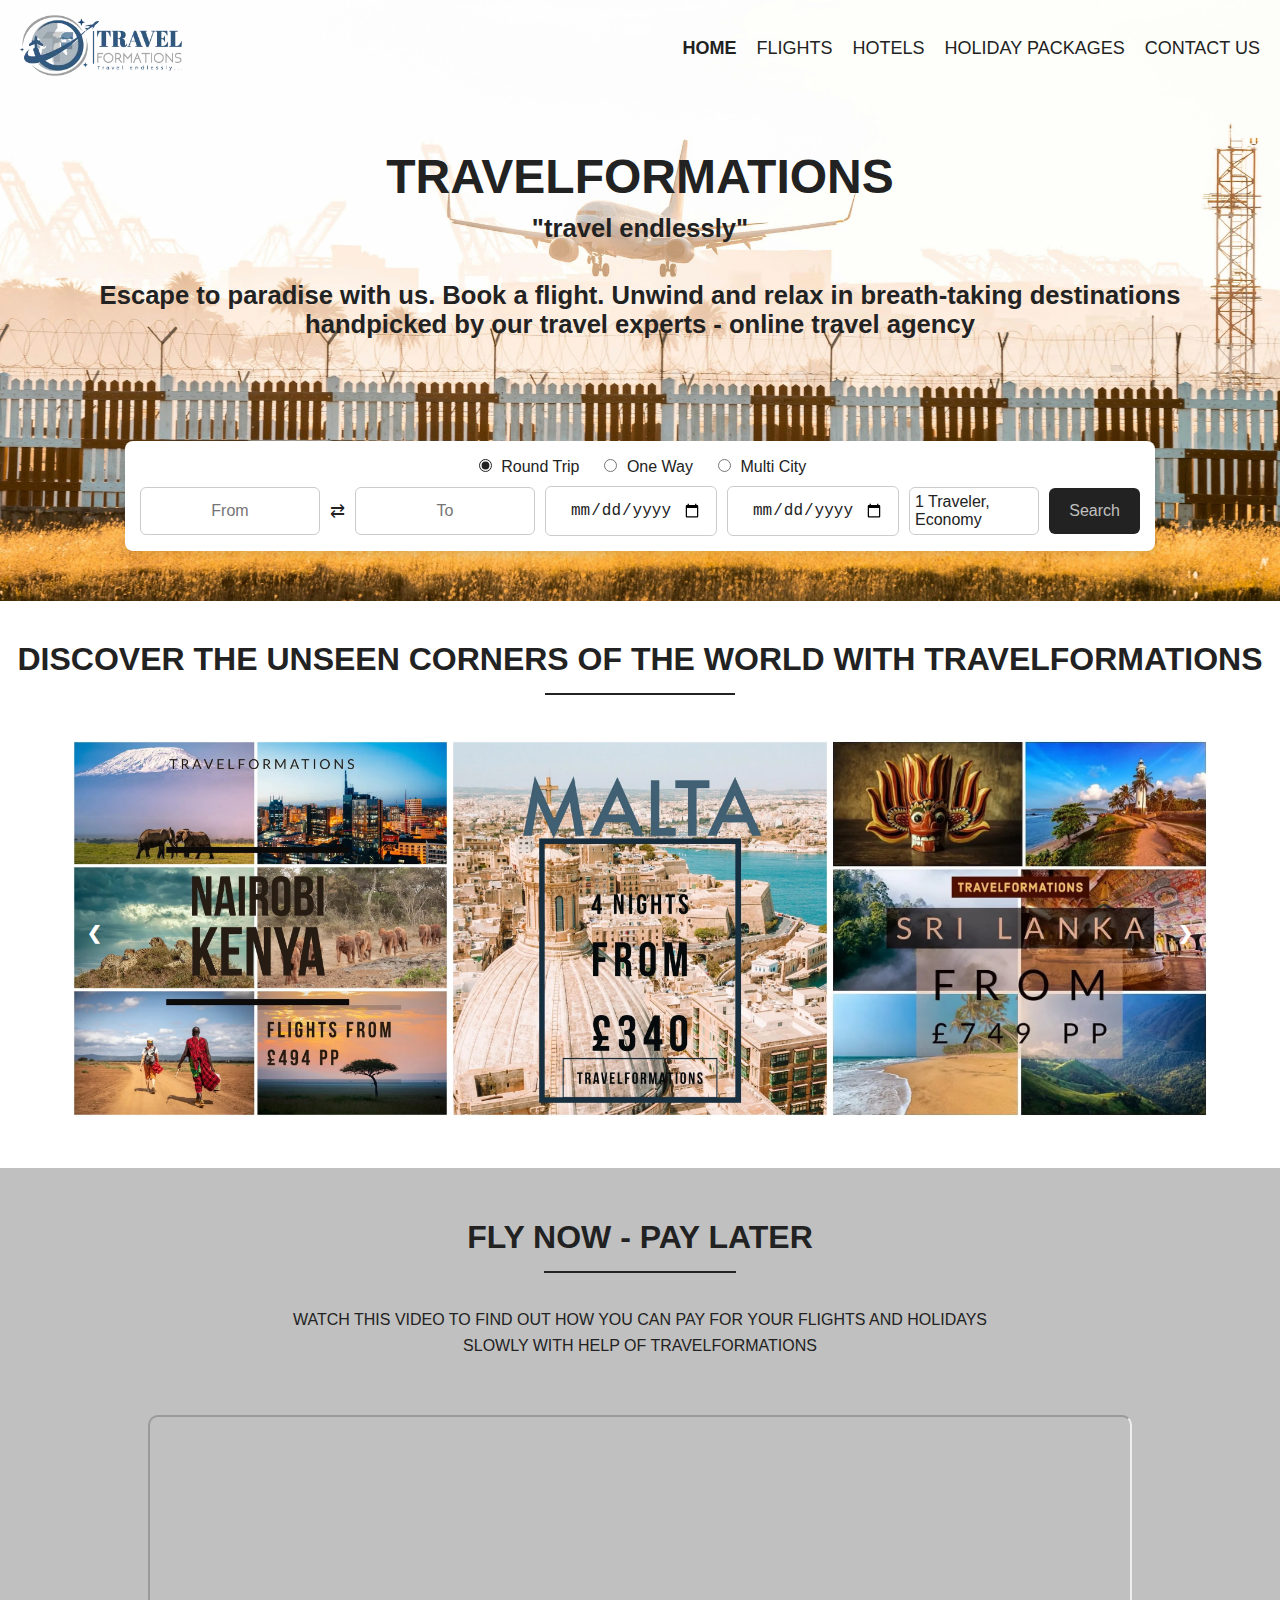
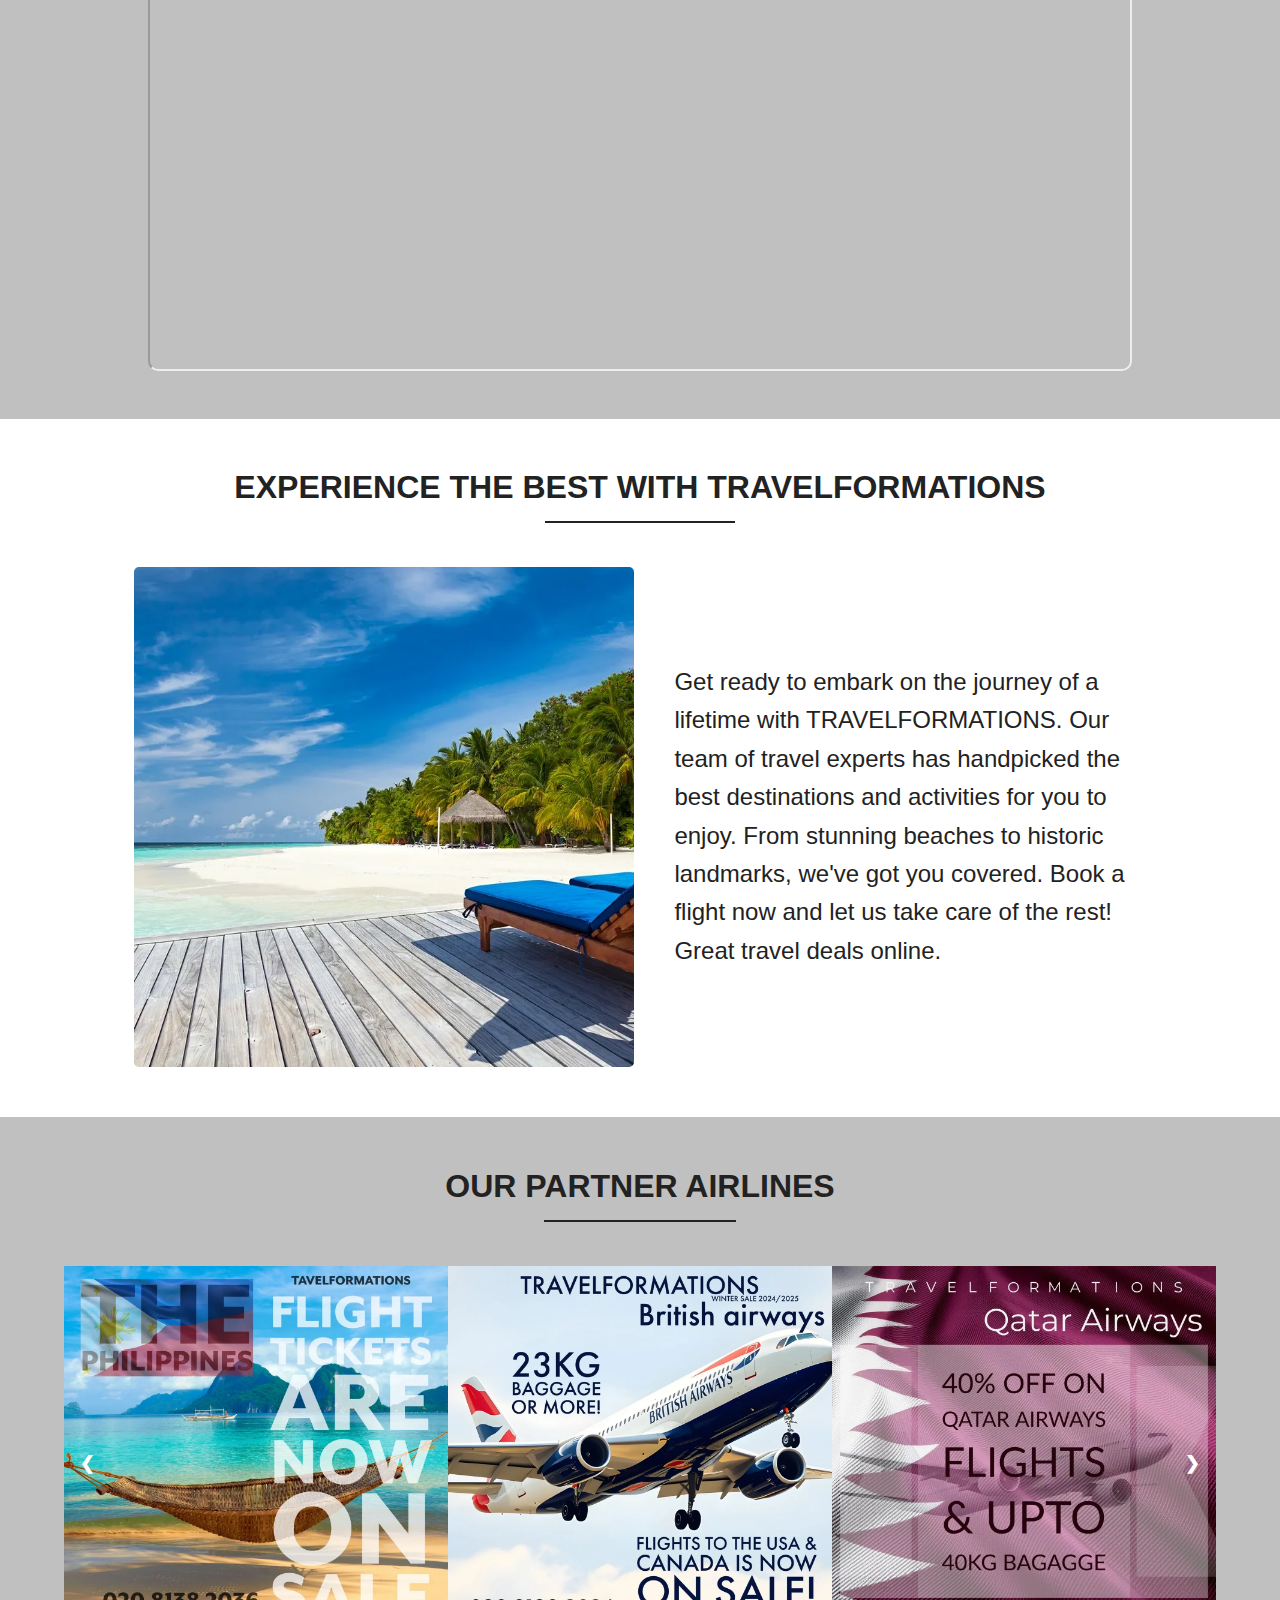
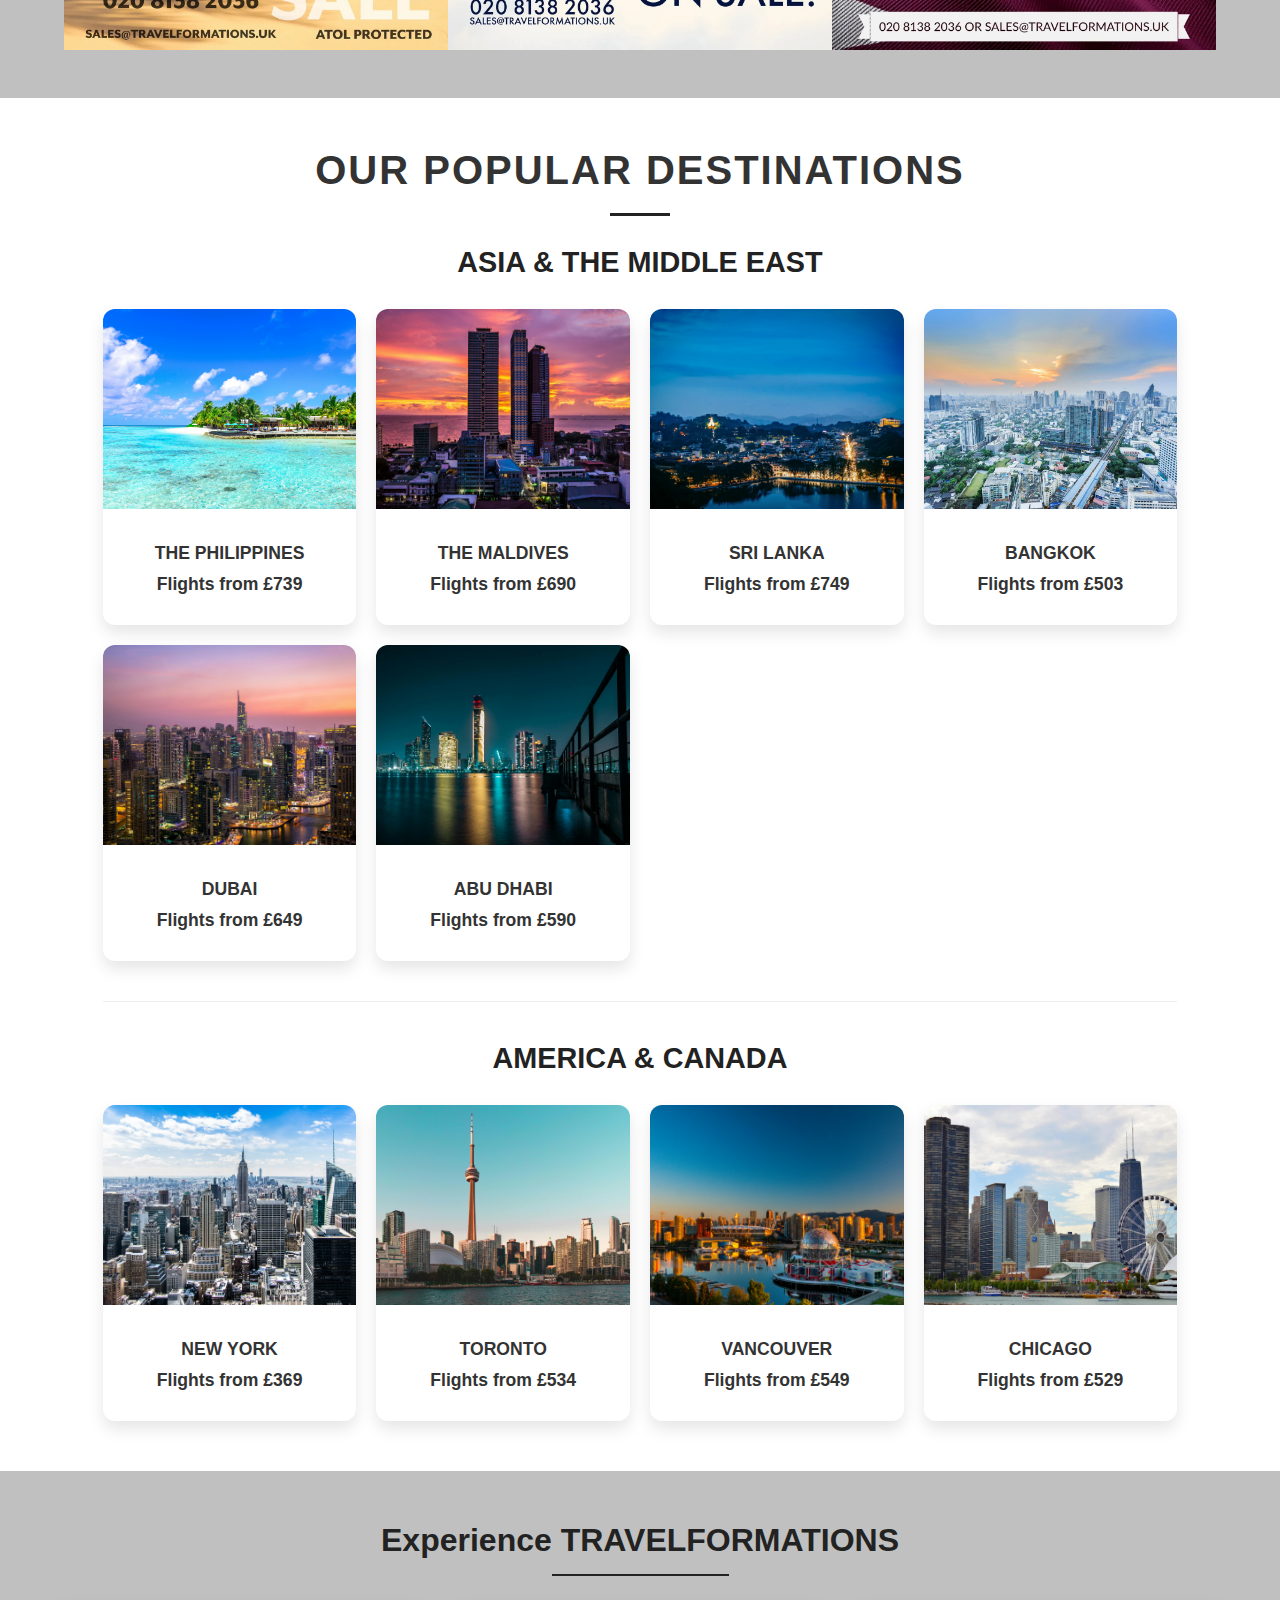
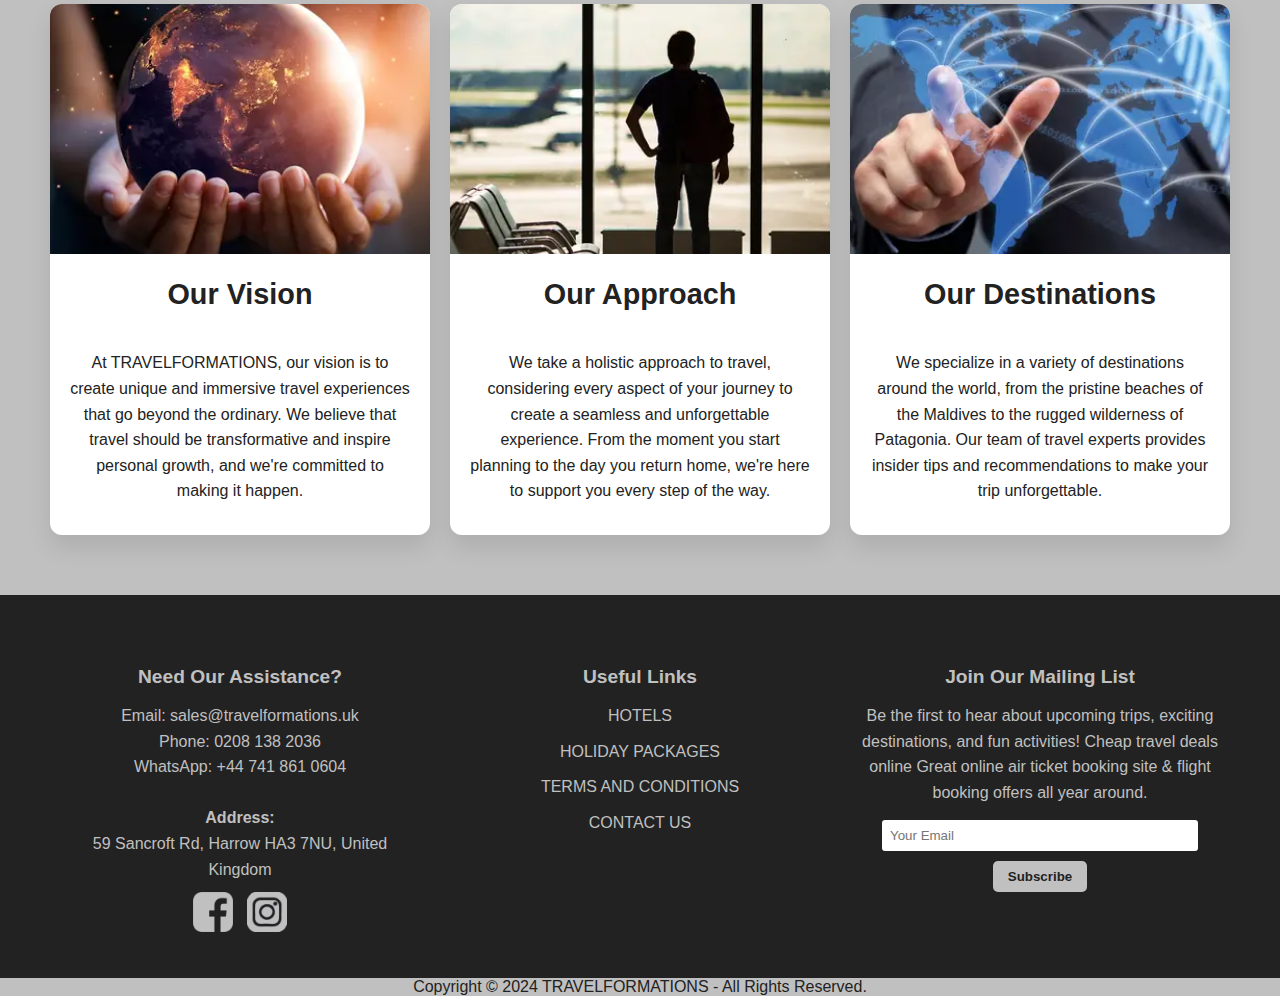
==== commit af74eee5: "Add files via upload" ====
--- a/index.html
+++ b/index.html
@@ -205,63 +205,7 @@
                 <div class="slideshow1-slide"><img src="Pictures/Travelformation Eyes/Travelformation Eyes 28.webp" alt="Slide 28"></div>
             </div>    
         </div> 
-    </div> 
-    <div class="homeabout">
-        <h1>TRAVELFORMATIONS</h1>
-        <hr>
-        <br><br>
-        <div class="content">
-            <img src="Pictures/Home Image 1.webp" alt="Image">
-            <div class="text">
-                <h2>TRAVELFORMATIONS - YOUR GATEWAY TO GLOBAL TRAVEL</h2>
-                <p>TRAVELFORMATIONS is a fast-growing, ATOL-protected online travel agency based in the United Kingdom.<br>
-                    We offer competitive fares on a wide range of global travel services, including Flights, Hotels, airport Transfers, Cruise trips, Car rentals, Eurostar, and comprehensive holiday packages.<br>
-                    Whether you're planning a business trip, a family vacation, or a romantic getaway, our team of travel experts is dedicated to helping you find the perfect travel solutions to fit your needs and budget. Great travel deals online.</p>
-            </div>
-        </div>
-        <br>
-    </div>       
-    <div class="slideshow2">
-        <center><h1>OUR FAST SELLING HOLIDAY PACKAGES</h1></center>
-        <hr>
-        <br><br>
-        <div class="slideshow2-container">
-            <a class="slideshow2-prev" onclick="changeSlide2(-1)">&#10094;</a>
-            <a class="slideshow2-next" onclick="changeSlide2(1)">&#10095;</a>        
-            <div class="slideshow2-slides">
-                <div class="slideshow2-slide">
-                    <img src="Pictures/Holiday Packages/Holiday Packages 7.webp" alt="Slide 7">
-                </div>
-                <div class="slideshow2-slide">
-                    <img src="Pictures/Holiday Packages/Holiday Packages 8.webp" alt="Slide 8">
-                </div>
-                <div class="slideshow2-slide">
-                    <img src="Pictures/Holiday Packages/Holiday Packages 1.webp" alt="Slide 1">
-                </div>
-                <div class="slideshow2-slide">
-                    <img src="Pictures/Holiday Packages/Holiday Packages 2.webp" alt="Slide 2">
-                </div>
-                <div class="slideshow2-slide">
-                    <img src="Pictures/Holiday Packages/Holiday Packages 3.webp" alt="Slide 3">
-                </div>
-                <div class="slideshow2-slide">
-                    <img src="Pictures/Holiday Packages/Holiday Packages 4.webp" alt="Slide 4">
-                </div>
-                <div class="slideshow2-slide">
-                    <img src="Pictures/Holiday Packages/Holiday Packages 5.webp" alt="Slide 5">
-                </div>
-                <div class="slideshow2-slide">
-                    <img src="Pictures/Holiday Packages/Holiday Packages 6.webp" alt="Slide 6">
-                </div>
-                <div class="slideshow2-slide">
-                    <img src="Pictures/Holiday Packages/Holiday Packages 7.webp" alt="Slide 7">
-                </div>
-                <div class="slideshow2-slide">
-                    <img src="Pictures/Holiday Packages/Holiday Packages 8.webp" alt="Slide 8">
-                </div>
-            </div>    
-        </div> 
-    </div>
+    </div>  
     <div class="fly-now-pay-later">
         <h1>FLY NOW - PAY LATER</h1>
         <hr>
@@ -325,142 +269,110 @@
         </div> 
         <br>
     </div>
-    <div class="explore">
-        <h1>EXPLORE THE WORLD WITH TRAVELFORMATIONS<br>A TRAVEL COMPANY LIKE NO OTHER</h1>
+    <div class="popular"> 
+      <div class="popular-container">
+        <h1>OUR POPULAR DESTINATIONS</h1>
         <hr>
-        <br>
-        <div class="content">
-            <div class="text">
-                <p>
-                    At TRAVELFORMATIONS Travel Agency, we believe that the world is best explored through travel. 
-                    Our team of experienced travel advisors are passionate about sharing their knowledge and expertise to help you plan the perfect trip. From exotic destinations to hidden gems, we've got you covered. 
-                    Let us help you create unforgettable memories that will last a lifetime. Book your next adventure with TRAVELFORMATIONS today! Great travel deals online. 
-                <p>
-            </div>
-        </div>
-    </div>
-    <div class="popular"> 
-        <div class="popular-container">
-            <center><h1>OUR POPULAR DESTINATIONS</h1></center>
-            <hr>
-            <br>
-            <center><h2>ASIA & THE MIDDLE EAST</h2></center>
-            <div class="popular-destination-grid">
-                <div class="popular-destination-item">
-                    <p>THE PHILIPPINES</p>
-                    <p class="popular-price">Flights from £739</p>
-                </div>
-                <div class="popular-destination-item">
-                    <p>THE MALDIVES</p>
-                    <p class="popular-price">Flights from £690</p>
-                </div>
-                <div class="popular-destination-item">
-                    <p>SRI LANKA</p>
-                    <p class="popular-price">Flights from £749</p>
-                </div>
-                <div class="popular-destination-item">
-                    <p>BANGKOK</p>
-                    <p class="popular-price">Flights from £503</p>
-                </div>
-                <div class="popular-destination-item">
-                    <p>DUBAI</p>
-                    <p class="popular-price">Flights from £649</p>
-                </div>
-                <div class="popular-destination-item">
-                    <p>ABU DHABI</p>
-                    <p class="popular-price">Flights from £590</p>
-                </div>
-            </div>
-            <div class="popular-divider"></div>
-            <center><h2>AMERICA & CANADA</h2></center>
-            <div class="popular-destination-grid">
-                <div class="popular-destination-item">
-                    <p>NEW YORK</p>
-                    <p class="popular-price">Flights from £369</p>
-                </div>
-                <div class="popular-destination-item">
-                    <p>TORONTO</p>
-                    <p class="popular-price">Flights from £534</p>
-                </div>
-                <div class="popular-destination-item">
-                    <p>VANCOUVER</p>
-                    <p class="popular-price">Flights from £549</p>
-                </div>
-                <div class="popular-destination-item">
-                    <p>CHICAGO</p>
-                    <p class="popular-price">Flights from £529</p>
-                </div>
-            </div>
-            <p class="popular-footer-text">"Travel Endlessly" with TRAVELFORMATIONS Great travel deals online - online air ticket booking site with flight booking offers</p>
-        </div>
-        <br>        
+        <h2>ASIA & THE MIDDLE EAST</h2>
+        <div class="popular-destination-grid">
+          <div class="popular-destination-item">
+            <img src="Pictures/Popular Destinations/Philippines.webp" alt="The Philippines">
+            <div class="destination-info">
+              <p>THE PHILIPPINES</p>
+              <p class="popular-price">Flights from £739</p>
+            </div>
+          </div>
+          <div class="popular-destination-item">
+            <img src="Pictures/Popular Destinations/Maldives.webp" alt="The Maldives">
+            <div class="destination-info">
+              <p>THE MALDIVES</p>
+              <p class="popular-price">Flights from £690</p>
+            </div>
+          </div>
+          <div class="popular-destination-item">
+            <img src="Pictures/Popular Destinations/Sri Lanka.webp" alt="Sri Lanka">
+            <div class="destination-info">
+              <p>SRI LANKA</p>
+              <p class="popular-price">Flights from £749</p>
+            </div>
+          </div>
+          <div class="popular-destination-item">
+            <img src="Pictures/Popular Destinations/Bangkok.webp" alt="Bangkok">
+            <div class="destination-info">
+              <p>BANGKOK</p>
+              <p class="popular-price">Flights from £503</p>
+            </div>
+          </div>
+          <div class="popular-destination-item">
+            <img src="Pictures/Popular Destinations/Dubai.webp" alt="Dubai">
+            <div class="destination-info">
+              <p>DUBAI</p>
+              <p class="popular-price">Flights from £649</p>
+            </div>
+          </div>
+          <div class="popular-destination-item">
+            <img src="Pictures/Popular Destinations/Abu Dhabi.webp" alt="Abu Dhabi">
+            <div class="destination-info">
+              <p>ABU DHABI</p>
+              <p class="popular-price">Flights from £590</p>
+            </div>
+          </div>
+        </div>
+        <div class="popular-divider"></div>
+        <h2>AMERICA & CANADA</h2>
+        <div class="popular-destination-grid">
+          <div class="popular-destination-item">
+            <img src="Pictures/Popular Destinations/New York.webp" alt="New York">
+            <div class="destination-info">
+              <p>NEW YORK</p>
+              <p class="popular-price">Flights from £369</p>
+            </div>
+          </div>
+          <div class="popular-destination-item">
+            <img src="Pictures/Popular Destinations/Toronto.webp" alt="Toronto">
+            <div class="destination-info">
+              <p>TORONTO</p>
+              <p class="popular-price">Flights from £534</p>
+            </div>
+          </div>
+          <div class="popular-destination-item">
+            <img src="Pictures/Popular Destinations/Vancouver.webp" alt="Vancouver">
+            <div class="destination-info">
+              <p>VANCOUVER</p>
+              <p class="popular-price">Flights from £549</p>
+            </div>
+          </div>
+          <div class="popular-destination-item">
+            <img src="Pictures/Popular Destinations/Chicago.webp" alt="Chicago">
+            <div class="destination-info">
+              <p>CHICAGO</p>
+              <p class="popular-price">Flights from £529</p>
+            </div>
+          </div>
+        </div>  
+      </div>
     </div>
     <div class="experience2">
-        <h1>Experience TRAVELFORMATIONS</h1>
-        <hr>
-        <br><br>
-        <div class="content">
-            <div class="section">
-                <img src="Pictures/Home Image 3.webp" alt="Our Vision">
-                <h2>Our Vision</h2>
-                <p>At TRAVELFORMATIONS, our vision is to create unique and immersive travel experiences that go beyond the ordinary. We believe that travel should be transformative and inspire personal growth, and we're committed to making it happen.</p>
-            </div>
-            <div class="section">
-                <img src="Pictures/Home Image 4.webp" alt="Our Approach">
-                <h2>Our Approach</h2>
-                <p>We take a holistic approach to travel, considering every aspect of your journey to create a seamless and unforgettable experience. From the moment you start planning to the day you return home, we're here to support you every step of the way.</p>
-            </div>
-            <div class="section">
-                <img src="Pictures/Home Image 5.webp" alt="Our Destinations">
-                <h2>Our Destinations</h2>
-                <p>We specialize in a variety of destinations around the world, from the pristine beaches of the Maldives to the rugged wilderness of Patagonia. Our team of travel experts provides insider tips and recommendations to make your trip unforgettable.</p>
-            </div>
-        </div>
-    </div>       
-    <div class="slideshow4">
-        <center><h1>TRAVELFORMATIONS TAKES YOU ON A JOURNEY AROUND THE GLOBE</h1></center>
-        <hr>
-        <br><br>
-        <div class="slideshow4-container">
-            <a class="slideshow4-prev" onclick="changeSlide4(-1)">&#10094;</a>
-            <a class="slideshow4-next" onclick="changeSlide4(1)">&#10095;</a>        
-            <div class="slideshow4-slides">
-                <div class="slideshow4-slide">
-                    <img src="Pictures/Journey Around the Globe/Journey Around the Globe 8.webp" alt="Slide 8">
-                </div>
-                <div class="slideshow4-slide">
-                    <img src="Pictures/Journey Around the Globe/Journey Around the Globe 9.webp" alt="Slide 9">
-                </div>
-                <div class="slideshow4-slide">
-                    <img src="Pictures/Journey Around the Globe/Journey Around the Globe 1.webp" alt="Slide 1">
-                </div>
-                <div class="slideshow4-slide">
-                    <img src="Pictures/Journey Around the Globe/Journey Around the Globe 2.webp" alt="Slide 2">
-                </div>
-                <div class="slideshow4-slide">
-                    <img src="Pictures/Journey Around the Globe/Journey Around the Globe 3.webp" alt="Slide 3">
-                </div>
-                <div class="slideshow4-slide">
-                    <img src="Pictures/Journey Around the Globe/Journey Around the Globe 4.webp" alt="Slide 4">
-                </div>
-                <div class="slideshow4-slide">
-                    <img src="Pictures/Journey Around the Globe/Journey Around the Globe 5.webp" alt="Slide 5">
-                </div>
-                <div class="slideshow4-slide">
-                    <img src="Pictures/Journey Around the Globe/Journey Around the Globe 6.webp" alt="Slide 6">
-                </div>
-                <div class="slideshow4-slide">
-                    <img src="Pictures/Journey Around the Globe/Journey Around the Globe 7.webp" alt="Slide 7">
-                </div>
-                <div class="slideshow4-slide">
-                    <img src="Pictures/Journey Around the Globe/Journey Around the Globe 8.webp" alt="Slide 8">
-                </div>
-                <div class="slideshow4-slide">
-                    <img src="Pictures/Journey Around the Globe/Journey Around the Globe 9.webp" alt="Slide 9">
-                </div>
-            </div>    
-        </div> 
-        <br>
+      <h1>Experience TRAVELFORMATIONS</h1>
+      <hr>
+      <br>
+      <div class="content">
+        <div class="section">
+          <img src="Pictures/Home Image 3.webp" alt="Our Vision">
+          <h2>Our Vision</h2>
+          <p>At TRAVELFORMATIONS, our vision is to create unique and immersive travel experiences that go beyond the ordinary. We believe that travel should be transformative and inspire personal growth, and we're committed to making it happen.</p>
+        </div>
+        <div class="section">
+          <img src="Pictures/Home Image 4.webp" alt="Our Approach">
+          <h2>Our Approach</h2>
+          <p>We take a holistic approach to travel, considering every aspect of your journey to create a seamless and unforgettable experience. From the moment you start planning to the day you return home, we're here to support you every step of the way.</p>
+        </div>
+        <div class="section">
+          <img src="Pictures/Home Image 5.webp" alt="Our Destinations">
+          <h2>Our Destinations</h2>
+          <p>We specialize in a variety of destinations around the world, from the pristine beaches of the Maldives to the rugged wilderness of Patagonia. Our team of travel experts provides insider tips and recommendations to make your trip unforgettable.</p>
+        </div>
+      </div>
     </div>
     <button id="scrollToTopBtn" class="scroll-to-top-btn">&#10094;</button>
     <script src="script.js"></script>
--- a/styles.css
+++ b/styles.css
@@ -1264,211 +1264,6 @@
   }
 }
 
-/*Home About*/
-.homeabout {
-  margin: 50px -8px;
-  padding-top: 30px;
-  padding-bottom: 30px;
-  background-color: #c0c0c0;
-  text-align: center;
-}
-
-.homeabout hr {
-  border: none;
-  border-top: 2px solid #222222;
-  width: 15%;
-}
-
-.homeabout h1 {
-  color: #222222;
-  font-size: 2rem;
-  font-weight: bold;
-  margin-bottom: 15px;
-}
-
-.homeabout .content {
-  display: flex;
-  align-items: center;
-  justify-content: center;
-  gap: 40px;
-  max-width: 80%;
-  margin: 0 auto;
-  flex-direction: row;
-}
-
-.homeabout img {
-  height: 400px;
-  max-width: 100%;
-  border-radius: 5px;
-}
-
-.homeabout .text {
-  color: #222222;
-  text-align: center;
-  line-height: 1.6;
-}
-
-.homeabout .text h2 {
-  font-size: 1.5rem;
-  color: #222222;
-  margin-bottom: 15px;
-}
-
-.homeabout .text p {
-  font-size: 1rem;
-}
-
-
-@media (max-width: 1100px) {
-  .homeabout img {
-    height: 350px;
-    max-width: 100%;
-    border-radius: 5px;
-  }
-
-  .homeabout .content {
-    max-width: 90%;
-  }
-}
-
-@media (max-width: 880px) {
-  .homeabout h1 {
-    font-size: 1.8rem;
-  }
-
-  .homeabout .content {
-    flex-direction: column;
-    gap: 20px;
-    max-width: 90%;
-  }
-
-  .homeabout img {
-    height: auto;
-    width: auto;
-  }
-
-  .homeabout .text h2 {
-    font-size: 1.3rem;
-  }
-
-  .homeabout .text p {
-    font-size: 0.9rem;
-  }
-}
-
-@media (max-width: 480px) {
-  .homeabout h1 {
-    font-size: 1.5rem;
-  }
-
-  .homeabout hr {
-    width: 30%;
-  }
-
-  .homeabout .text h2 {
-    font-size: 1.2rem;
-  }
-
-  .homeabout .text p {
-    font-size: 0.99rem;
-  }
-}
-
-/*Slide Show 2*/
-.slideshow2 hr {
-  border: none;
-  border-top: 2px solid #222222;
-  width: 15%;
-}
-
-.slideshow2 h1 {
-  margin-bottom: 15px;
-  color: #222222;
-}
-
-.slideshow2-container {
-  position: relative;
-  width: 90%;
-  overflow: hidden;
-  display: flex;
-  justify-content: center;
-  align-items: center;
-  margin: 0 auto;
-}
-
-.slideshow2-slides {
-  display: flex;
-  transition: transform 0.5s ease;
-  width: calc(100% * 8 / 3);
-}
-
-.slideshow2-slide {
-  flex: 1 0 calc(100% / 3);
-  display: flex;
-  justify-content: center;
-  align-items: center;
-}
-
-.slideshow2-slide img {
-  width: 100%;
-  height: auto;
-}
-
-.slideshow2-prev, .slideshow2-next {
-  cursor: pointer;
-  position: absolute;
-  top: 50%;
-  width: auto;
-  padding: 16px;
-  margin-top: -22px;
-  color: white;
-  font-weight: bold;
-  font-size: 18px;
-  transition: 0.3s;
-  user-select: none;
-  z-index: 10;
-}
-
-.slideshow2-next {
-  right: 0;
-  border-radius: 3px 0 0 3px;
-}
-
-.slideshow2-prev {
-  left: 0;
-  border-radius: 0 3px 3px 0;
-}
-
-@media (max-width: 992px) {
-  .slideshow2 h1 {
-    font-size: 2.5rem;
-  }
-}
-
-@media (max-width: 768px) {
-  .slideshow2 h1 {
-    font-size: 2rem;
-  }
-}
-
-@media (max-width: 576px) {
-  .slideshow2 h1 {
-    font-size: 1.5rem;
-  }
-}
-
-@media (max-width: 890px) {
-  .slideshow2-slide {
-    flex: 1 0 calc(100% / 2);
-  }
-}
-
-@media (max-width: 490px) {
-  .slideshow2-slide {
-    flex: 1 0 100%;
-  }
-}
-
 /*Fly Now Pay Later*/
 .fly-now-pay-later {
   margin: 50px -8px;
@@ -1801,184 +1596,112 @@
   }
 }
 
-/*Explore the World with TRAVELFORMATIONS - A Travel Company Like No Other*/
-.explore {
+/*Our Popular Destinations*/
+.popular {
+  background-color: #fff;
+}
+
+.popular-container {
+  width: 85%;
+  margin: 0 auto;
   text-align: center;
 }
 
-.explore hr {
+.popular-container h1 {
+  font-size: 2.5em;
+  color: #333;
+  font-weight: bold;
+  margin-bottom: 20px;
+  text-transform: uppercase;
+  letter-spacing: 2px;
+}
+
+.popular-container hr {
   border: none;
-  border-top: 2px solid #222222;
-  width: 15%;
-}
-
-.explore h1 {
-  color: #222222;
-  font-size: 2rem;
+  border-top: 3px solid #222222;
+  width: 60px;
+  margin: 20px auto;
+}
+
+.popular-container h2 {
+  font-size: 1.8em;
+  color: #222;
+  margin-top: 30px;
+  margin-bottom: 20px;
+  font-weight: 600;
+  text-transform: uppercase;
+}
+
+.popular-destination-grid {
+  display: grid;
+  grid-template-columns: repeat(auto-fill, minmax(250px, 1fr));
+  gap: 20px;
+  margin-top: 30px;
+}
+
+.popular-destination-item {
+  background-color: #fff;
+  border-radius: 12px;
+  box-shadow: 0 8px 16px rgba(0, 0, 0, 0.1);
+  overflow: hidden;
+}
+
+.popular-destination-item img {
+  width: 100%;
+  height: 200px;
+  object-fit: cover;
+}
+
+.destination-info {
+  padding: 20px;
+}
+
+.destination-info p {
+  font-size: 1.1em;
   font-weight: bold;
-  margin-bottom: 15px;
-}
-
-.explore .content {
-  display: flex;
-  align-items: center;
-  justify-content: center;
-  gap: 40px;
-  max-width: 80%;
-  margin: 0 auto;
-  flex-direction: row;
-}
-
-.explore .text {
-  color: #222222;
-  text-align: center;
-  line-height: 1.6;
-}
-
-.explore .text p {
-  font-size: 1.3rem;
+  color: #333;
+  margin: 10px 0;
+}
+
+.popular-price {
+  font-size: 1.2em;
+  font-weight: bold;
+  color: #e63946;
+  margin-top: 5px;
+}
+
+.popular-divider {
+  margin: 40px 0;
+  border-bottom: 1px solid #eee;
 }
 
 @media (max-width: 768px) {
-  .explore h1 {
-    font-size: 1.8rem;
-  }
-
-  .explore .content {
-    flex-direction: column;
-    gap: 20px;
-    max-width: 90%;
-  }
-
-  .explore .text p {
-    font-size: 1.rem;
-  }
-}
-
-@media (max-width: 480px) {
-  .explore h1 {
-    font-size: 1.5rem;
-  }
-
-  .explore hr {
-    width: 30%;
-  }
-
-  .explore .text p {
-    font-size: 0.99rem;
-  }
-}
-
-/*Our Popular Destinations*/
-.popular{
-  margin: 50px -8px;
-  padding-top: 30px;
-  padding-bottom: 30px;
+  .popular-container {
+    width: 95%;
+  }
+  
+  .popular-container h1 {
+    font-size: 2em;
+  }
+
+  .popular-container h2 {
+    font-size: 1.5em;
+  }
+
+  .popular-price {
+    font-size: 1.1em;
+  }
+}
+
+/*Experience TRAVELFORMATIONS*/
+.experience2 {
+  padding: 30px 50px;
+  padding-bottom: 60px;
   background-color: #c0c0c0;
   text-align: center;
-}
-
-.popular-container {
-  width: 60%;
-  margin: 0 auto;
-}
-
-.popular-container hr {
-  border: none;
-  border-top: 2px solid #222222;
-  width: 15%;
-}
-
-.popular-container h1 {
-  color: #222222;
-  font-weight: bold;
-  margin-bottom: 15px;
-  font-size: 2em;
-}
-
-.popular-container h2 {
-  color: #222222;
-  font-weight: bold;
-  font-size: 1.5em;
-}
-
-.popular-destination-grid {
-  display: flex;
-  justify-content: center;
-  flex-wrap: wrap;
-  gap: 10px;
-  margin: 10px 0;
-}
-
-.popular-destination-item {
-  color: #222222;
-  font-size: 1.2em;
-  width: 45%;
-  text-align: center;
-  margin-bottom: 20px;
-  padding: 10px;
-  border-radius: 5px;
-}
-
-.popular-destination-item p {
-  margin: 5px 0;
-}
-
-.popular-price {
-  font-weight: bold;
-  color: #222222;
-}
-
-.popular-divider {
-  border-top: 1px solid #222222;
-  margin: 20px 0;
-}
-
-.popular-footer-text {
-  font-size: 12px;
-  color: #222222;
-  margin-top: 20px;
-  text-align: center;
-}
-
-@media (max-width: 768px) {
-  .popular-container h1 {
-    font-size: 1.6em;
-  }
-
-  .popular-destination-item {
-    width: 60%;
-    font-size: 1em;
-  }
-}
-
-@media (max-width: 576px) {
-  .popular-container {
-    padding: 0 20px;
-  }
-  
-  .popular-container h1 {
-    font-size: 1.4em;
-  }
-
-  .popular-container h2 {
-    font-size: 1.2em;
-  }
-  
-  .popular-destination-item {
-    width: 60%;
-    font-size: 0.9em;
-  }
-
-  .popular-footer-text {
-    font-size: 10px;
-  }
-}
-
-/*Experience TRAVELFORMATIONS*/
-.experience2 {
-  text-align: center;
-  color: #222222;
+  position: relative;
+  margin: -8px -8px;
+  margin-top: 50px;
 }
 
 .experience2 hr {
@@ -1995,166 +1718,95 @@
   margin-bottom: 15px;
 }
 
-.experience2 .content {
-  display: flex;
-  align-items: flex-start;
-  justify-content: center;
-  gap: 40px;
-  max-width: 80%;
-  margin: 0 auto;
-  flex-wrap: wrap;
-}
-
-.experience2 .section {
-  text-align: center;
-  max-width: 300px;
-}
-
-.experience2 .section img {
+.content {
+  display: grid;
+  grid-template-columns: repeat(auto-fit, minmax(280px, 1fr));
+  gap: 20px;
+  justify-items: center;
+}
+
+.section {
+  background-color: #ffffff;
+  border-radius: 12px;
+  box-shadow: 0 12px 24px rgba(0, 0, 0, 0.1);
+  overflow: hidden;
+}
+
+.section img {
   width: 100%;
-  height: auto;
-  border-radius: 50%;
-}
-
-.experience2 .section h2 {
-  font-size: 1.5rem;
-  margin-top: 15px;
-  color: #222222;
-}
-
-.experience2 .section p {
+  height: 250px;
+  object-fit: cover;
+}
+
+.section h2 {
+  font-size: 1.8rem;
+  color: #222222;
+  margin-top: 20px;
+  font-weight: bold;
+}
+
+.section p {
+  padding: 15px 20px;
   font-size: 1rem;
+  color: #222222;
   line-height: 1.6;
-  color: #222222;
-}
-
-@media (max-width: 900px) {
-  .experience2 .content {
-    flex-direction: column;
-    align-items: center;
-    gap: 20px;
-  }
+}
+
+@media (max-width: 1024px) {
   .experience2 h1 {
-    font-size: 1.8rem;
+    font-size: 2.2rem;
+  }
+
+  .section img {
+    height: 220px;
+  }
+
+  .section h2 {
+    font-size: 1.5rem;
+  }
+
+  .section p {
+    font-size: 0.95rem;
+  }
+}
+
+@media (max-width: 768px) {
+  .experience2 h1 {
+    font-size: 2.5rem;
+  }
+
+  .section img {
+    height: 200px;
+  }
+
+  .section p {
+    font-size: 0.95rem;
+  }
+
+  .content {
+    grid-template-columns: 1fr;
   }
 }
 
 @media (max-width: 480px) {
+  .experience2 {
+    padding: 20px 5%;
+  }
+
   .experience2 h1 {
-    font-size: 1.5rem;
-  }
-  .experience2 hr {
-    width: 30%;
-  }
-  .experience2 .section h2 {
+    font-size: 2rem;
+  }
+
+  .section img {
+    height: 180px;
+  }
+
+  .section h2 {
     font-size: 1.3rem;
   }
-  .experience2 .section p {
+
+  .section p {
     font-size: 0.9rem;
-  }
-}
-
-/*Slide Show 4*/
-.slideshow4 {
-  margin: 50px -8px;
-  padding-top: 30px;
-  padding-bottom: 30px;
-  background-color: #c0c0c0;
-  text-align: center;
-  margin-bottom: 0;
-}
-
-.slideshow4 hr {
-  border: none;
-  border-top: 2px solid #222222;
-  width: 15%;
-}
-
-.slideshow4 h1 {
-  margin-bottom: 15px;
-  color: #222222;
-}
-
-.slideshow4-container {
-  position: relative;
-  width: 90%;
-  overflow: hidden;
-  display: flex;
-  justify-content: center;
-  align-items: center;
-  margin: 0 auto;
-}
-
-.slideshow4-slides {
-  display: flex;
-  transition: transform 0.5s ease;
-  width: calc(100% * 8 / 3);
-}
-
-.slideshow4-slide {
-  flex: 1 0 calc(100% / 3);
-  display: flex;
-  justify-content: center;
-  align-items: center;
-}
-
-.slideshow4-slide img {
-  width: 100%;
-  height: auto;
-}
-
-.slideshow4-prev, .slideshow4-next {
-  cursor: pointer;
-  position: absolute;
-  top: 50%;
-  width: auto;
-  padding: 16px;
-  margin-top: -22px;
-  color: white;
-  font-weight: bold;
-  font-size: 18px;
-  transition: 0.3s;
-  user-select: none;
-  z-index: 10;
-}
-
-.slideshow4-next {
-  right: 0;
-  border-radius: 3px 0 0 3px;
-}
-
-.slideshow4-prev {
-  left: 0;
-  border-radius: 0 3px 3px 0;
-}
-
-@media (max-width: 992px) {
-  .slideshow4 h1 {
-    font-size: 2.5rem;
-  }
-}
-
-@media (max-width: 768px) {
-  .slideshow4 h1 {
-    font-size: 2rem;
-  }
-}
-
-@media (max-width: 576px) {
-  .slideshow4 h1 {
-    font-size: 1.5rem;
-  }
-}
-
-@media (max-width: 890px) {
-  .slideshow4-slide {
-    flex: 1 0 calc(100% / 2);
-  }
-}
-
-@media (max-width: 490px) {
-  .slideshow4-slide {
-    flex: 1 0 100%;
   }
 }
 
